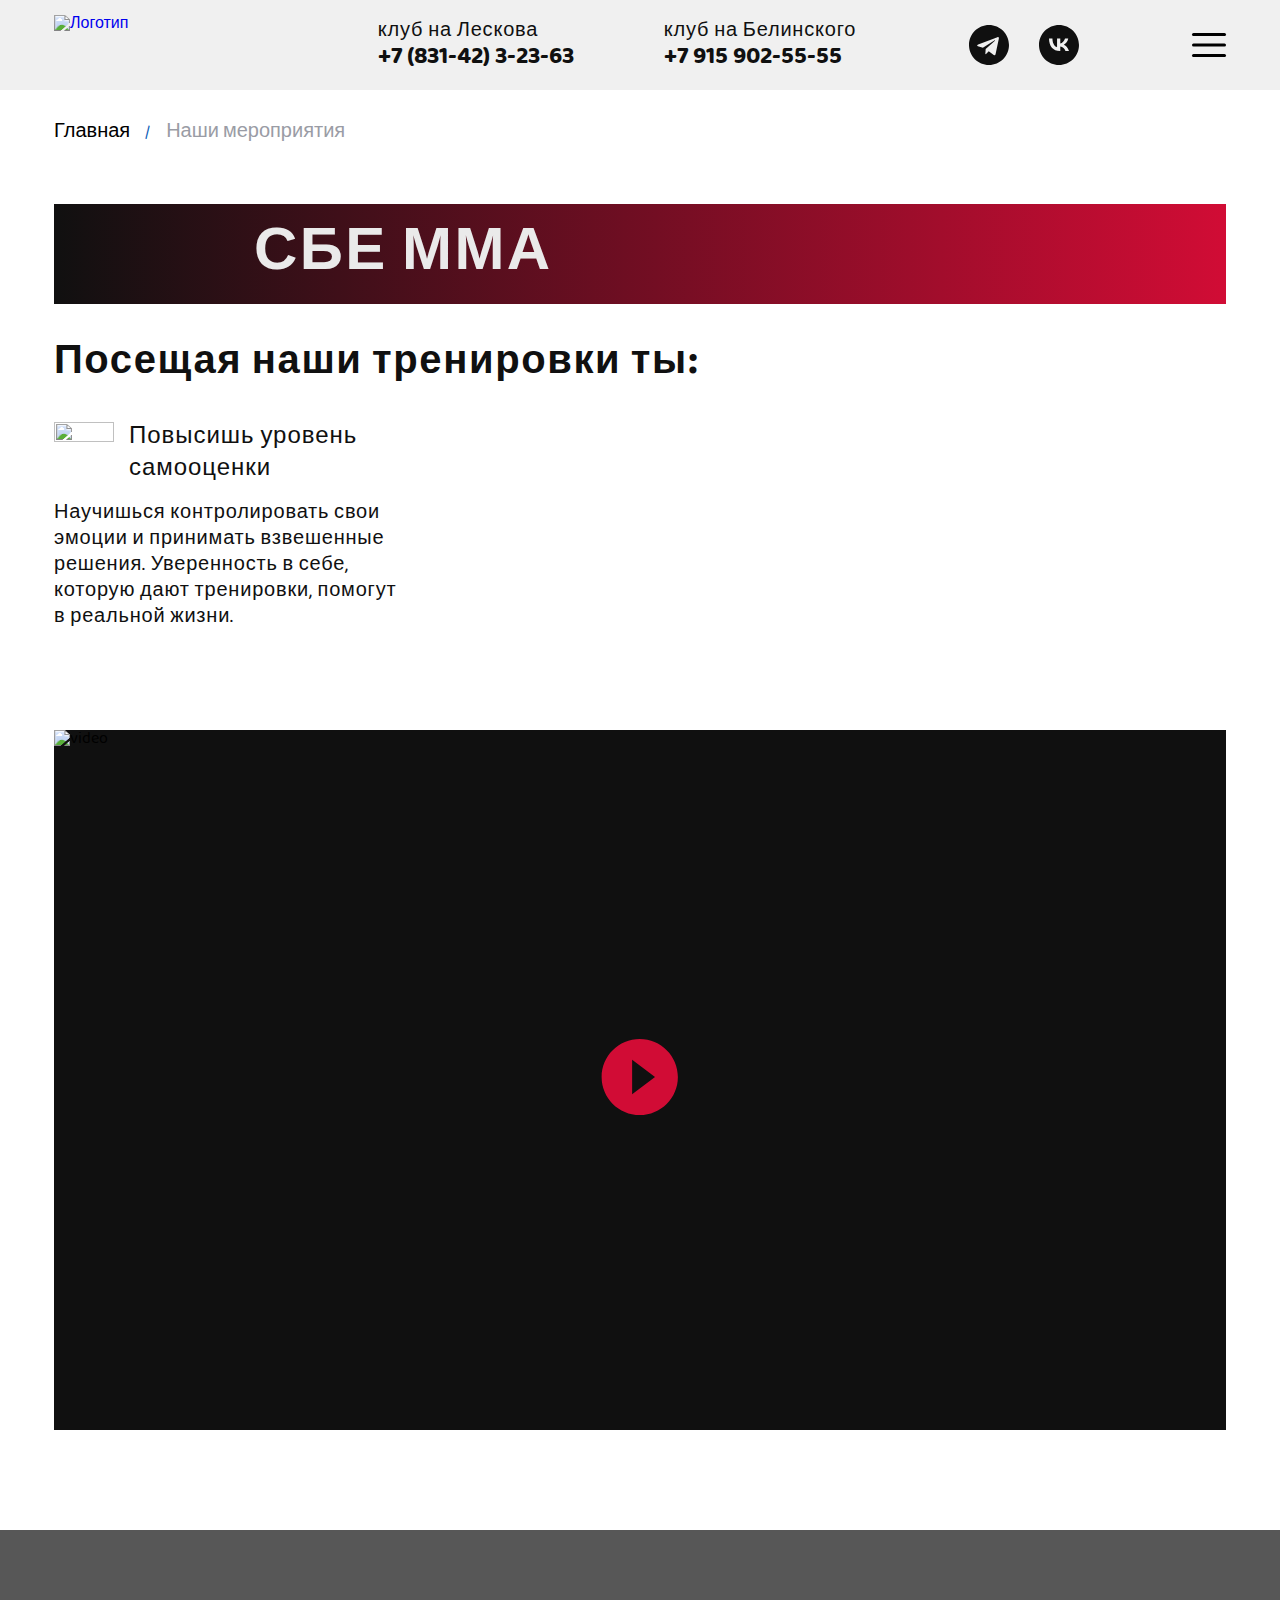
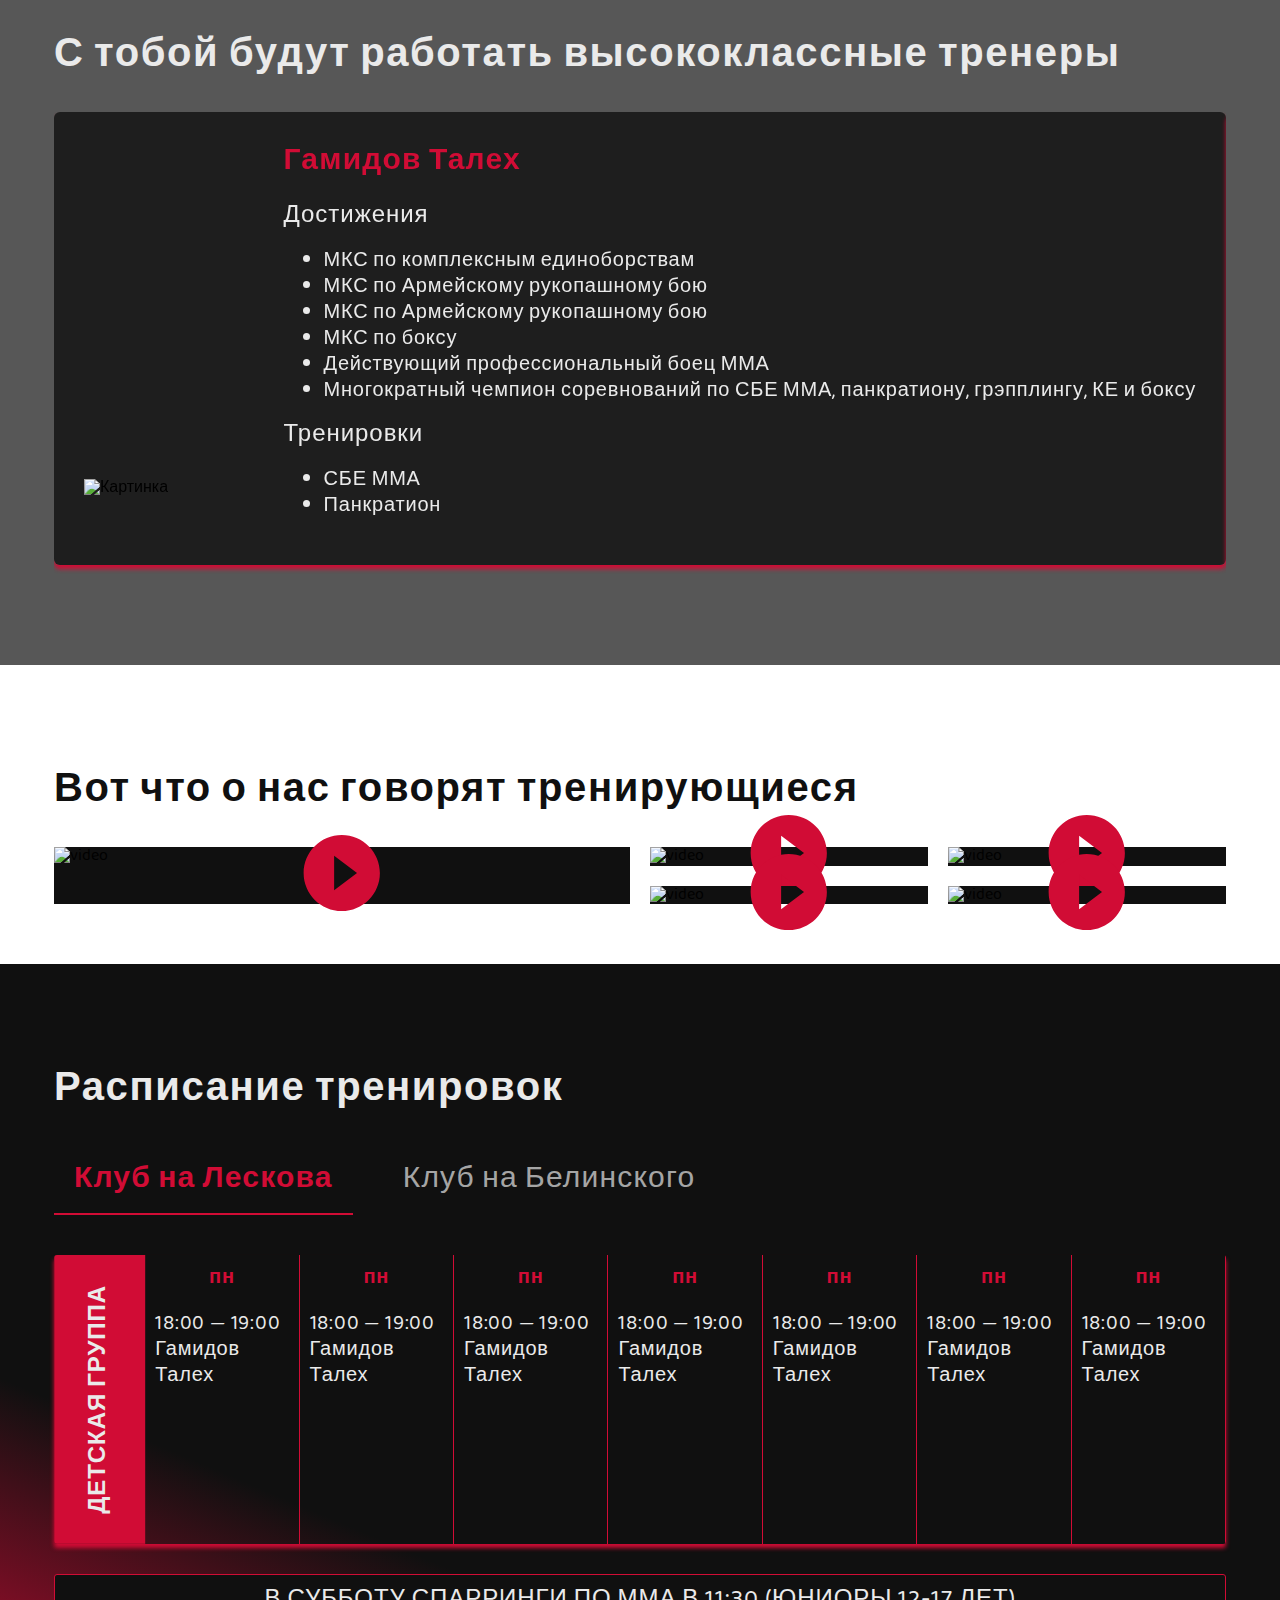
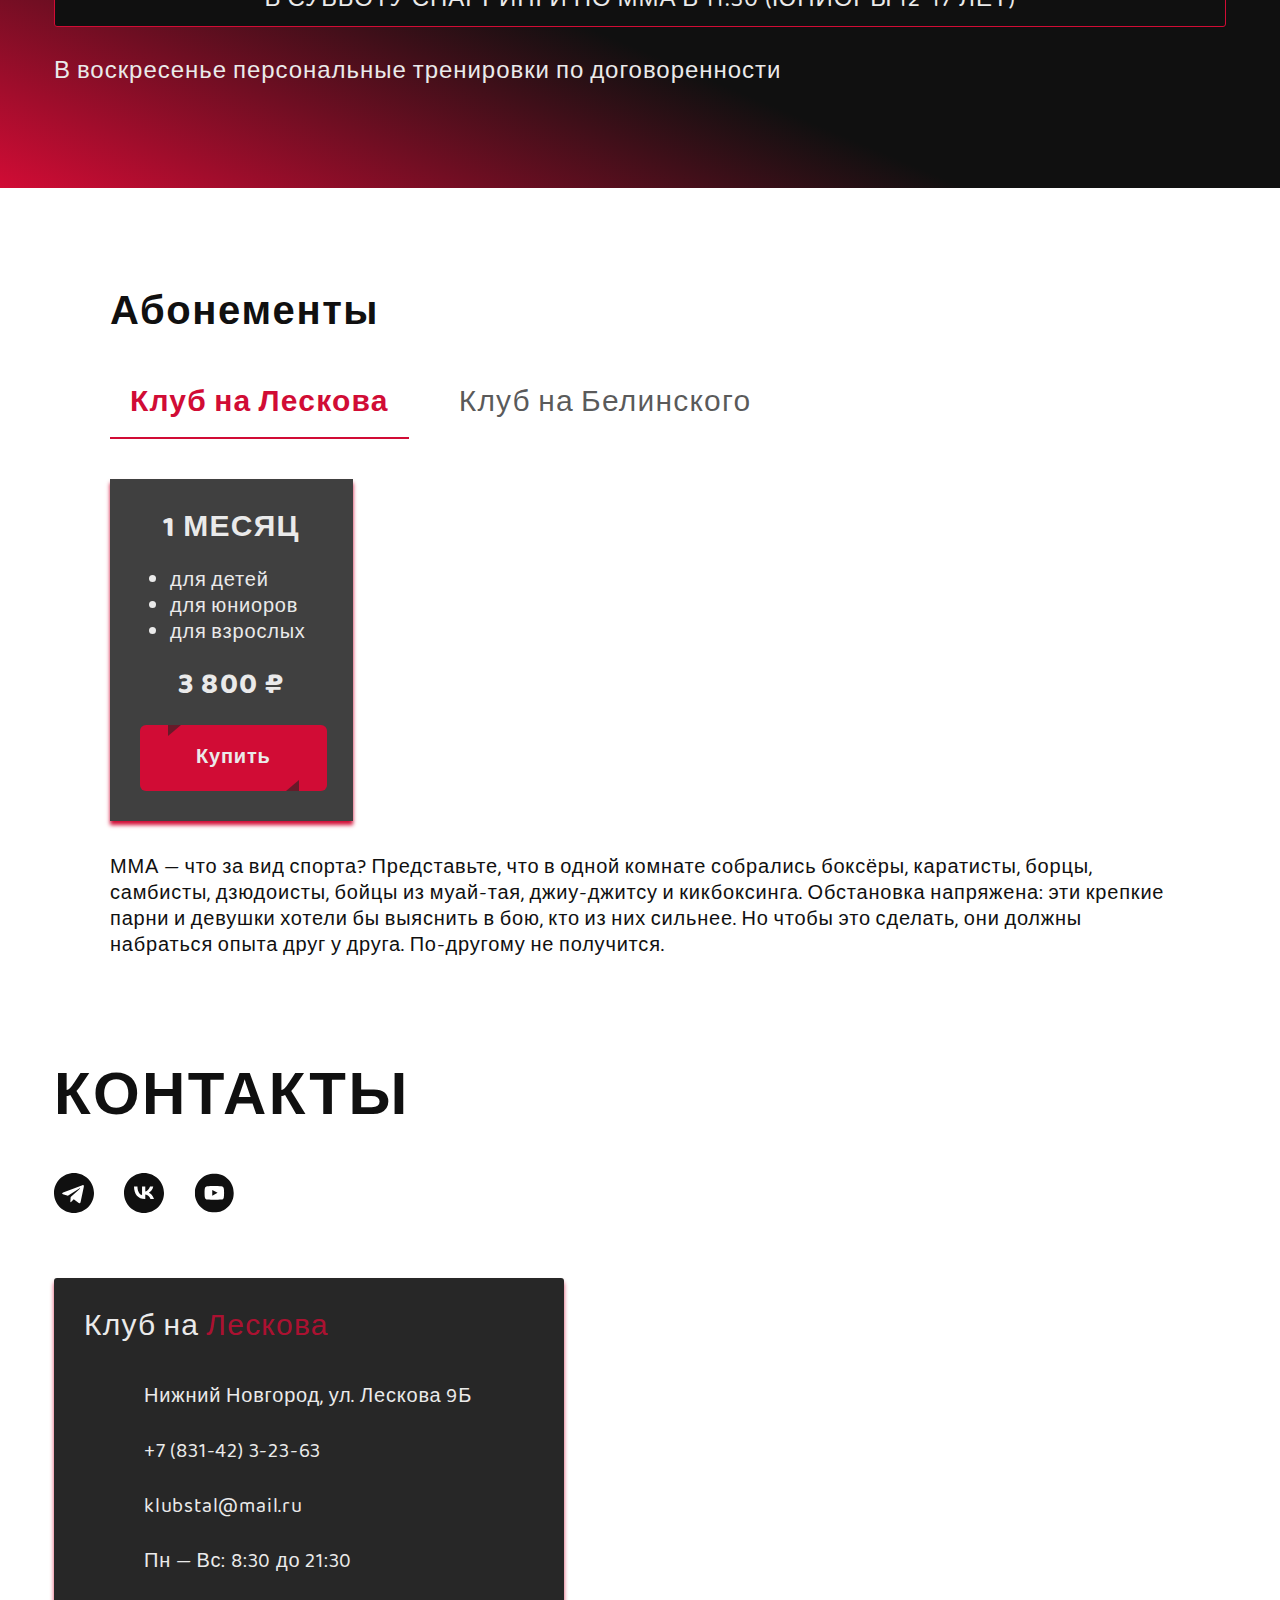
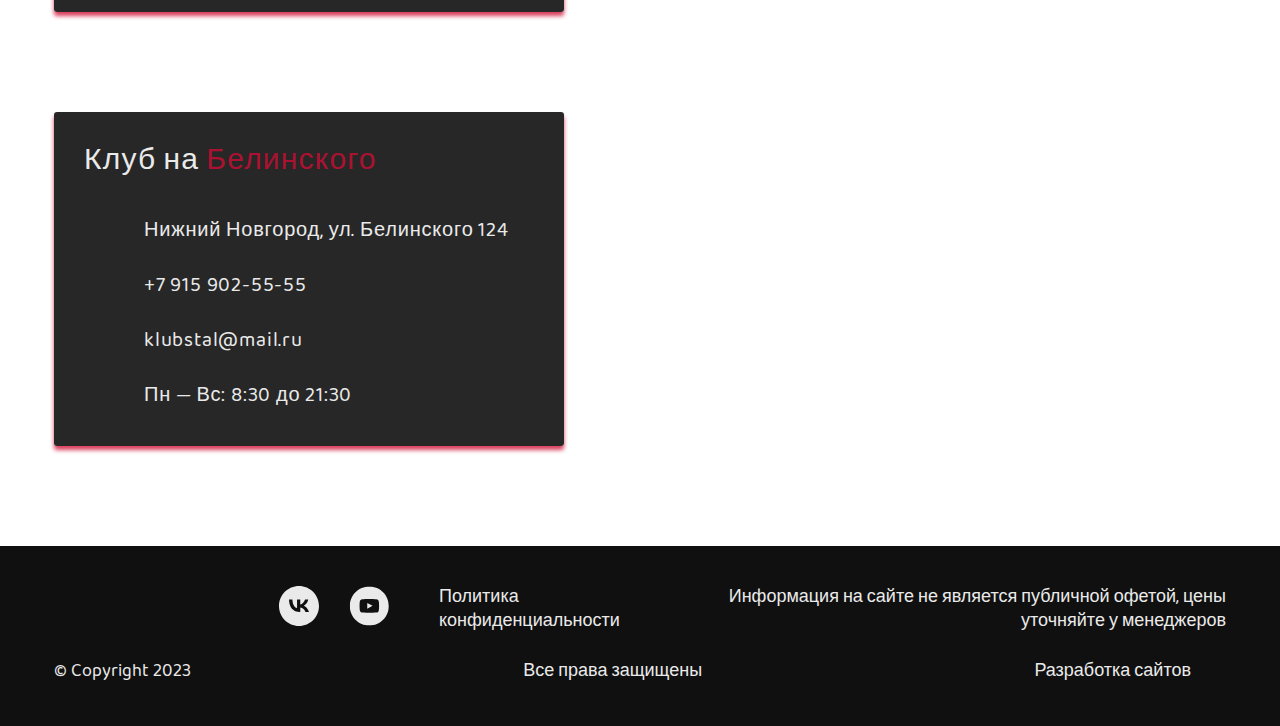
==== direction.html @ 6e71acf4 "Add files via upload" ====
<!DOCTYPE html>
<html lang="ru" class="page">

<head>
  <meta charset="UTF-8">
  <meta name="viewport" content="width=device-width, initial-scale=1.0">
  <link rel="shortcut icon" href="favicon.ico" type="image/x-icon">
  <meta http-equiv="X-UA-Compatible" content="ie=edge">
  <meta name="theme-color" content="#111111">
  <title>Бойцовский клуб «Сталь»</title>
  <link rel="preload" href="fonts/Baloo2Regular.woff2" as="font" type="font/woff2" crossorigin>
  <link rel="preload" href="fonts/Baloo2Bold.woff2" as="font" type="font/woff2" crossorigin>
  <link rel="preload" href="fonts/Baloo2ExtraBold.woff2" as="font" type="font/woff2" crossorigin>
  <link rel="preload" href="fonts/Baloo2Medium.woff2" as="font" type="font/woff2" crossorigin>
  <link rel="preload" href="fonts/Baloo2SemiBold.woff2" as="font" type="font/woff2" crossorigin>
  <link rel="preload" href="fonts/UbuntuBold.woff2" as="font" type="font/woff2" crossorigin>
  <link rel="preload" href="fonts/UbuntuMedium.woff2" as="font" type="font/woff2" crossorigin>
  <link rel="preload" href="fonts/UbuntuRegular.woff2" as="font" type="font/woff2" crossorigin>
  <link rel="stylesheet" href="css/vendor.css">
  <link rel="stylesheet" href="css/main.css">
  <script src="https://api-maps.yandex.ru/2.1/?apikey=YOUR_API_KEY&lang=ru_RU"></script>
  <script defer src="js/main.js"></script>
</head>

<body class="page__body">
  <div class="site-container">
    <header class="header">
  <div class="container">
    <div class="header__content">
      <a href="/" class="logo header__logo">
        <img src="../img/logo.svg" class="image" width="211" height="60" alt="Логотип " Сталь">
      </a>
      <div class="contacts header__contacts">
        <a href="tel:+78314232363" class="contacts__tel">
          <span class="contacts__text">клуб на Лескова</span>
          <span class="contacts__tel-text">+7 (831-42) 3-23-63</span>
        </a>
        <a href="tel:+79159025555" class="contacts__tel">
          <span class="contacts__text">клуб на Белинского</span>
          <span class="contacts__tel-text">+7 915 902-55-55</span>
        </a>
      </div>
      <ul class="list-reset social">
        <li class="social__item social__item--tel">
          <button class="btn-reset social__link" aria-label="Наши телефоны">
            <svg width="40" height="40" viewBox="0 0 26 25" fill="none" xmlns="http://www.w3.org/2000/svg">
              <path
                d="M21.7125 3.65983C16.8302 -1.22098 8.91563 -1.2198 4.03483 3.66251C-0.845976 8.54483 -0.844804 16.4594 4.03751 21.3402C8.91983 26.221 16.8344 26.2198 21.7152 21.3375C22.8757 20.1766 23.7963 18.7985 24.4242 17.2818C25.0522 15.7651 25.3752 14.1396 25.375 12.4981C25.3748 10.8566 25.0512 9.23118 24.4228 7.71471C23.7944 6.19823 22.8734 4.82038 21.7125 3.65983ZM19.3058 17.4123L19.3041 17.414V17.4099L18.6708 18.039C18.2681 18.4468 17.767 18.7439 17.2159 18.9016C16.6648 19.0592 16.0824 19.0721 15.5249 18.939C14.3827 18.6332 13.2967 18.1465 12.3083 17.4974C11.39 16.9105 10.5391 16.2244 9.77081 15.4515C9.06395 14.7498 8.42885 13.9793 7.87496 13.1515C7.26911 12.2608 6.78955 11.2905 6.44996 10.2682C6.25909 9.67933 6.23594 9.04898 6.38313 8.44773C6.53032 7.84649 6.84202 7.2981 7.28331 6.86402L8.02496 6.12237C8.23116 5.91524 8.56622 5.91451 8.7733 6.12071L8.77496 6.12237L11.1166 8.46402C11.3237 8.67022 11.3245 9.00528 11.1183 9.21236L11.1166 9.21402L9.74161 10.589C9.34708 10.9793 9.29747 11.5994 9.62496 12.0474C10.1223 12.7299 10.6726 13.3721 11.2708 13.9682C11.9378 14.638 12.6628 15.2474 13.4375 15.7891C13.8851 16.1013 14.4919 16.0486 14.8791 15.6641L16.2083 14.3141C16.4145 14.1069 16.7495 14.1062 16.9566 14.3124L16.9582 14.3141L19.3041 16.6641C19.5113 16.8702 19.512 17.2052 19.3058 17.4123Z" />
            </svg>
          </button>
        </li>
        <li class="social__item">
          <a href="#" target="_blank" class="social__link" aria-label="Наш телеграмм">
            <svg width="40" height="40" viewBox="0 0 40 40" fill="none" xmlns="http://www.w3.org/2000/svg">
              <path
                d="M20 40C31.0483 40 40 31.0483 40 20C40 8.95167 31.0483 0 20 0C8.95167 0 0 8.95167 0 20C0 31.0483 8.95167 40 20 40ZM9.15167 19.5667L28.435 12.1317C29.33 11.8083 30.1117 12.35 29.8217 13.7033L29.8233 13.7017L26.54 29.17C26.2967 30.2667 25.645 30.5333 24.7333 30.0167L19.7333 26.3317L17.3217 28.655C17.055 28.9217 16.83 29.1467 16.3133 29.1467L16.6683 24.0583L25.935 15.6867C26.3383 15.3317 25.845 15.1317 25.3133 15.485L13.8617 22.695L8.925 21.155C7.85333 20.815 7.83 20.0833 9.15167 19.5667Z" />
            </svg>
          </a>
        </li>
        <li class="social__item">
          <a href="#" target="_blank" class="social__link" aria-label="Наша страничка во Вконтакте">
            <svg width="40" height="40" viewBox="0 0 40 40" fill="none" xmlns="http://www.w3.org/2000/svg">
              <path fill-rule="evenodd" clip-rule="evenodd"
                d="M20 40C31.0456 40 40 31.0456 40 20C40 8.9544 31.0456 0 20 0C8.9544 0 0 8.9544 0 20C0 31.0456 8.9544 40 20 40ZM10 13.6C10.1624 21.3952 14.06 26.08 20.8932 26.08H21.2804V21.62C23.7916 21.87 25.69 23.7064 26.4524 26.08H30C29.0256 22.532 26.4648 20.5708 24.8656 19.8212C26.4648 18.8968 28.7132 16.648 29.2504 13.6H26.0272C25.3276 16.0736 23.2544 18.322 21.2804 18.5344V13.6H18.0576V22.2444C16.0588 21.7448 13.5352 19.3216 13.4224 13.6H10Z" />
            </svg>
          </a>
        </li>
      </ul>
      <button class="btn-reset burger" aria-label="Открыть меню" aria-expanded="false" data-burger>
        <span class="burger__line"></span>
      </button>
      <!-- <nav class="nav" title="Меню" data-menu>
        <ul class="list-reset nav__list">
          <li class="nav__item"><a href="#" class="nav__link">О клубе</a></li>
          <li class="nav__item"><a href="#" class="nav__link">Направления</a>
            <ul class="list-reset nav__sub">
              <li class="nav__item"><a href="#" class="nav__link">СБЕ ММА</a>
              <li class="nav__item"><a href="#" class="nav__link">Панкратион</a>
              <li class="nav__item"><a href="#" class="nav__link">Тайский бокс</a>
              <li class="nav__item"><a href="#" class="nav__link">Бокс</a>
            </ul>
          </li>
          <li class="nav__item"><a href="#" class="nav__link">Мероприятия</a></li>
          <li class="nav__item"><a href="#" class="nav__link">Полезное</a></li>
          <li class="nav__item"><a href="#" class="nav__link">Контакты</a></li>
          <li class="nav__item"><a href="#" class="nav__link">Магазин товаров</a></li>
        </ul>
      </nav> -->
      <div class="header__nav">
        <nav class="nav" aria-label="Сайт" data-menu>
          <ul class="list-reset menu nav__list">
            <li class="menu__item nav__item">
              <a href="#" class="menu__link nav__link">О клубе</a>
            </li>
            <li class="menu__item nav__item" data-has-children>
              <span data-controls="doka-submenu">Направления</span>

              <ul class="list-reset menu menu-submenu" id="doka-submenu">
                <li class="menu__item nav__item">
                  <a href="#" class="menu__link nav__link" aria-current="page">СБЕ ММА</a>
                </li>
                <li class="menu__item nav__item">
                  <a href="#" class="menu__link nav__link">Панкратион</a>
                </li>
                <li class="menu__item nav__item">
                  <a href="#" class="menu__link nav__link">Тайский бокс</a>
                </li>
              </ul>
            </li>

            <li class="menu__item nav__item">
              <a href="#" class="menu__link nav__link">Мероприятия</a>
            </li>
            <li class="menu__item nav__item">
              <a href="#" class="menu__link nav__link">Полезное</a>
            </li>
            <li class="menu__item nav__item">
              <a href="#" class="menu__link nav__link">Контакты</a>
            </li>
            <li class="menu__item nav__item">
              <a href="#" class="menu__link nav__link">Магазин товаров</a>
            </li>
          </ul>
        </nav>
      </div>
    </div>
  </div>
</header>

    <main class="main">
      <div class="breadcrumbs">
  <div class="container">
    <ul class="list-reset breadcrumbs__list">
      <li class="breadcrumbs__item">
        <a href="/" class="breadcrumbs__link">Главная</a>
      </li>
      <li class="breadcrumbs__item">
        <a class="breadcrumbs__link">Наши мероприятия</a>
      </li>
    </ul>
  </div>
</div>

      <section class="hero-direction">
  <div class="container">
    <div class="hero-direction__pic">
      <h1 class="hero-direction__pic-title">СБЕ ММА</h1>
      <img src="../img/hero-direction.png" class="hero-direction__pic-img" width="605" height="425">
    </div>
    <div class="hero-direction__content">
      <h2 class="hero-direction__title">Посещая наши тренировки ты:</h2>
      <ul class="list-reset grid hero-direction__list">
        <li class="hero-direction__item">
          <div class="hero-direction__descr">
            <img loading="lazy" src="../img/hero-direction-1.svg" class="image" width="60" height="60" alt="">
            <h3 class="hero-direction__subtitle">Повысишь уровень самооценки </h3>
          </div>
          <p>Научишься контролировать свои эмоции и принимать взвешенные решения. Уверенность в себе, которую дают
            тренировки, помогут в реальной жизни.</p>
        </li>
      </ul>
    </div>
  </div>
</section>

      <section class="section-video">
  <div class="container">
    <div class="video" data-video="https://youtu.be/SAvyuldB6ko">
      <img src="" alt="video" class="video__img">
      <button class="video-play btn-reset">
        <svg width="92" height="92" viewBox="0 0 92 92" fill="none" xmlns="http://www.w3.org/2000/svg">
          <path class="video-play-icon"
            d="M45.7566 7.61719C24.6895 7.61719 7.6261 24.6606 7.6261 45.7031C7.6261 66.7456 24.6895 83.7891 45.7566 83.7891C66.8237 83.7891 83.8871 66.7456 83.8871 45.7031C83.8871 24.6606 66.8237 7.61719 45.7566 7.61719ZM38.1305 62.8418V28.5645L61.0088 45.7031L38.1305 62.8418Z"
            fill="#D10C35" />
        </svg>
      </button>
    </div>
  </div>
</section>

      <section class="team-direction">
  <div class="container">
    <h2 class="team-direction__title">С тобой будут работать высококлассные тренеры</h2>
    <div class="swiper team-direction__slider">
      <div class="swiper-wrapper">
        <div class="swiper-slide">
          <div class="team-direction__slide">
            <div class="team-direction__img">
              <img loading="lazy" src="../img/team-1.png" class="image" width="440" height="450" alt="Картинка">
            </div>
            <div class="team-direction__content">
              <div class="team-direction__name">Гамидов Талех</div>
              <div class="team-direction__text">Достижения</div>
              <ul class="team-direction__list">
                <li class="team-direction__item">МКС по комплексным единоборствам</li>
                <li class="team-direction__item">МКС по Армейскому рукопашному бою</li>
                <li class="team-direction__item">МКС по Армейскому рукопашному бою</li>
                <li class="team-direction__item">МКС по боксу</li>
                <li class="team-direction__item">Действующий профессиональный боец ММА</li>
                <li class="team-direction__item">Многократный чемпион соревнований по СБЕ ММА, панкратиону, грэпплингу, КЕ и боксу</li>
              </ul>
              <div class="team-direction__text">Тренировки</div>
              <ul class="team-direction__list">
                <li class="team-direction__item">СБЕ ММА</li>
                  <li class="team-direction__item">Панкратион</li>
              </ul>
            </div>
          </div>
        </div>
        <div class="swiper-slide">
          <div class="team-direction__slide">
            <div class="team-direction__img">
              <img loading="lazy" src="../img/team-1.png" class="image" width="440" height="450" alt="Картинка">
            </div>
            <div class="team-direction__content">
              <div class="team-direction__name">Гамидов Талех</div>
              <div class="team-direction__text">Достижения</div>
              <ul class="team-direction__list">
                <li class="team-direction__item">МКС по комплексным единоборствам</li>
                <li class="team-direction__item">МКС по Армейскому рукопашному бою</li>
                <li class="team-direction__item">МКС по Армейскому рукопашному бою</li>
                <li class="team-direction__item">МКС по боксу</li>
                <li class="team-direction__item">Действующий профессиональный боец ММА</li>
                <li class="team-direction__item">Многократный чемпион соревнований по СБЕ ММА, панкратиону, грэпплингу, КЕ и боксу</li>
              </ul>
              <div class="team-direction__text">Тренировки</div>
              <ul class="team-direction__list">
                <li class="team-direction__item">СБЕ ММА</li>
                  <li class="team-direction__item">Панкратион</li>
              </ul>
            </div>
          </div>
        </div>
        <div class="swiper-slide">
          <div class="team-direction__slide">
            <div class="team-direction__img">
              <img loading="lazy" src="../img/team-1.png" class="image" width="440" height="450" alt="Картинка">
            </div>
            <div class="team-direction__content">
              <div class="team-direction__name">Гамидов Талех</div>
              <div class="team-direction__text">Достижения</div>
              <ul class="team-direction__list">
                <li class="team-direction__item">МКС по комплексным единоборствам</li>
                <li class="team-direction__item">МКС по Армейскому рукопашному бою</li>
                <li class="team-direction__item">МКС по Армейскому рукопашному бою</li>
                <li class="team-direction__item">МКС по боксу</li>
                <li class="team-direction__item">Действующий профессиональный боец ММА</li>
                <li class="team-direction__item">Многократный чемпион соревнований по СБЕ ММА, панкратиону, грэпплингу, КЕ и боксу</li>
              </ul>
              <div class="team-direction__text">Тренировки</div>
              <ul class="team-direction__list">
                <li class="team-direction__item">СБЕ ММА</li>
                  <li class="team-direction__item">Панкратион</li>
              </ul>
            </div>
          </div>
        </div>
        <div class="swiper-slide">
          <div class="team-direction__slide">
            <div class="team-direction__img">
              <img loading="lazy" src="../img/team-1.png" class="image" width="440" height="450" alt="Картинка">
            </div>
            <div class="team-direction__content">
              <div class="team-direction__name">Гамидов Талех</div>
              <div class="team-direction__text">Достижения</div>
              <ul class="team-direction__list">
                <li class="team-direction__item">МКС по комплексным единоборствам</li>
                <li class="team-direction__item">МКС по Армейскому рукопашному бою</li>
                <li class="team-direction__item">МКС по Армейскому рукопашному бою</li>
                <li class="team-direction__item">МКС по боксу</li>
                <li class="team-direction__item">Действующий профессиональный боец ММА</li>
                <li class="team-direction__item">Многократный чемпион соревнований по СБЕ ММА, панкратиону, грэпплингу, КЕ и боксу</li>
              </ul>
              <div class="team-direction__text">Тренировки</div>
              <ul class="team-direction__list">
                <li class="team-direction__item">СБЕ ММА</li>
                  <li class="team-direction__item">Панкратион</li>
              </ul>
            </div>
          </div>
        </div>
      </div>
      <div class="swiper-pagination team-direction__slider-pagination"></div>
    </div>
  </div>
</section>

      <section class="reviews">
  <div class="container">
    <h2 class="reviews__title">Вот что о нас говорят тренирующиеся</h2>
    <div class="grid reviews__content">
      <div class="video reviews__video" data-video="https://youtu.be/SAvyuldB6ko">
        <img src="" alt="video" class="video__img">
        <button class="video-play btn-reset">
          <svg width="92" height="92" viewBox="0 0 92 92" fill="none" xmlns="http://www.w3.org/2000/svg">
            <path class="video-play-icon"
              d="M45.7566 7.61719C24.6895 7.61719 7.6261 24.6606 7.6261 45.7031C7.6261 66.7456 24.6895 83.7891 45.7566 83.7891C66.8237 83.7891 83.8871 66.7456 83.8871 45.7031C83.8871 24.6606 66.8237 7.61719 45.7566 7.61719ZM38.1305 62.8418V28.5645L61.0088 45.7031L38.1305 62.8418Z"
              fill="#D10C35" />
          </svg>
        </button>
      </div>
      <div class="video reviews__video" data-video="https://youtu.be/SAvyuldB6ko">
        <img src="" alt="video" class="video__img">
        <button class="video-play btn-reset">
          <svg width="92" height="92" viewBox="0 0 92 92" fill="none" xmlns="http://www.w3.org/2000/svg">
            <path class="video-play-icon"
              d="M45.7566 7.61719C24.6895 7.61719 7.6261 24.6606 7.6261 45.7031C7.6261 66.7456 24.6895 83.7891 45.7566 83.7891C66.8237 83.7891 83.8871 66.7456 83.8871 45.7031C83.8871 24.6606 66.8237 7.61719 45.7566 7.61719ZM38.1305 62.8418V28.5645L61.0088 45.7031L38.1305 62.8418Z"
              fill="#D10C35" />
          </svg>
        </button>
      </div>
      <div class="video reviews__video" data-video="https://youtu.be/SAvyuldB6ko">
        <img src="" alt="video" class="video__img">
        <button class="video-play btn-reset">
          <svg width="92" height="92" viewBox="0 0 92 92" fill="none" xmlns="http://www.w3.org/2000/svg">
            <path class="video-play-icon"
              d="M45.7566 7.61719C24.6895 7.61719 7.6261 24.6606 7.6261 45.7031C7.6261 66.7456 24.6895 83.7891 45.7566 83.7891C66.8237 83.7891 83.8871 66.7456 83.8871 45.7031C83.8871 24.6606 66.8237 7.61719 45.7566 7.61719ZM38.1305 62.8418V28.5645L61.0088 45.7031L38.1305 62.8418Z"
              fill="#D10C35" />
          </svg>
        </button>
      </div>
      <div class="video reviews__video" data-video="https://youtu.be/SAvyuldB6ko">
        <img src="" alt="video" class="video__img">
        <button class="video-play btn-reset">
          <svg width="92" height="92" viewBox="0 0 92 92" fill="none" xmlns="http://www.w3.org/2000/svg">
            <path class="video-play-icon"
              d="M45.7566 7.61719C24.6895 7.61719 7.6261 24.6606 7.6261 45.7031C7.6261 66.7456 24.6895 83.7891 45.7566 83.7891C66.8237 83.7891 83.8871 66.7456 83.8871 45.7031C83.8871 24.6606 66.8237 7.61719 45.7566 7.61719ZM38.1305 62.8418V28.5645L61.0088 45.7031L38.1305 62.8418Z"
              fill="#D10C35" />
          </svg>
        </button>
      </div>
      <div class="video reviews__video" data-video="https://youtu.be/SAvyuldB6ko">
        <img src="" alt="video" class="video__img">
        <button class="video-play btn-reset">
          <svg width="92" height="92" viewBox="0 0 92 92" fill="none" xmlns="http://www.w3.org/2000/svg">
            <path class="video-play-icon"
              d="M45.7566 7.61719C24.6895 7.61719 7.6261 24.6606 7.6261 45.7031C7.6261 66.7456 24.6895 83.7891 45.7566 83.7891C66.8237 83.7891 83.8871 66.7456 83.8871 45.7031C83.8871 24.6606 66.8237 7.61719 45.7566 7.61719ZM38.1305 62.8418V28.5645L61.0088 45.7031L38.1305 62.8418Z"
              fill="#D10C35" />
          </svg>
        </button>
      </div>
    </div>
  </div>
</section>

      <section class="training">
  <div class="container">
    <h2 class="training__title">Расписание тренировок</h2>
    <div class="tabs" data-tabs="training">
      <ul class="list-reset tabs__nav">
        <li class="tabs__nav-item"><button class="btn-reset tabs__nav-btn" type="button">Клуб на
            Лескова</button></li>
        <li class="tabs__nav-item"><button class="btn-reset tabs__nav-btn" type="button">Клуб на
            Белинского</button>
        </li>
      </ul>
      <div class="tabs__content">
        <div class="tabs__panel">
          <div class="table">
            <div class="table__name">Детская группа</div>
            <div class="table__days">
              <div class="table__column">
                <div class="table__row">
                  <div class="table__header">
                    пн
                  </div>
                  <span class="table__text">18:00 — 19:00
                    Гамидов Талех</span>
                </div>
              </div>
              <div class="table__column">
                <div class="table__row">
                  <div class="table__header">
                    пн
                  </div>
                  <span class="table__text">18:00 — 19:00
                    Гамидов Талех</span>
                </div>
              </div>
              <div class="table__column">
                <div class="table__row">
                  <div class="table__header">
                    пн
                  </div>
                  <span class="table__text">18:00 — 19:00
                    Гамидов Талех</span>
                </div>
              </div>
              <div class="table__column">
                <div class="table__row">
                  <div class="table__header">
                    пн
                  </div>
                  <span class="table__text">18:00 — 19:00
                    Гамидов Талех</span>
                </div>
              </div>
              <div class="table__column">
                <div class="table__row">
                  <div class="table__header">
                    пн
                  </div>
                  <span class="table__text">18:00 — 19:00
                    Гамидов Талех</span>
                </div>
              </div>
              <div class="table__column">
                <div class="table__row">
                  <div class="table__header">
                    пн
                  </div>
                  <span class="table__text">18:00 — 19:00
                    Гамидов Талех</span>
                </div>
              </div>
              <div class="table__column">
                <div class="table__row">
                  <div class="table__header">
                    пн
                  </div>
                  <span class="table__text">18:00 — 19:00
                    Гамидов Талех</span>
                </div>
              </div>
            </div>
          </div>
          <div class="training__info">
            В СУББОТУ СПАРРИНГИ ПО ММА В 11:30 (ЮНИОРЫ 12-17 ЛЕТ)
          </div>
          <div class="training__dop-info">
            В воскресенье персональные тренировки по договоренности
          </div>
        </div>
        <div class="tabs__panel">
          <div class="table">
            <div class="table__name">Детская группа</div>
            <div class="table__days">
              <div class="table__column">
                <div class="table__row">
                  <div class="table__header">
                    пн
                  </div>
                  <span class="table__text">18:00 — 19:00
                    Гамидов Талех</span>
                </div>
              </div>
              <div class="table__column">
                <div class="table__row">
                  <div class="table__header">
                    пн
                  </div>
                  <span class="table__text">18:00 — 19:00
                    Гамидов Талех</span>
                </div>
              </div>
              <div class="table__column">
                <div class="table__row">
                  <div class="table__header">
                    пн
                  </div>
                  <span class="table__text">18:00 — 19:00
                    Гамидов Талех</span>
                </div>
              </div>
              <div class="table__column">
                <div class="table__row">
                  <div class="table__header">
                    пн
                  </div>
                  <span class="table__text">18:00 — 19:00
                    Гамидов Талех</span>
                </div>
              </div>
              <div class="table__column">
                <div class="table__row">
                  <div class="table__header">
                    пн
                  </div>
                  <span class="table__text">18:00 — 19:00
                    Гамидов Талех</span>
                </div>
              </div>
              <div class="table__column">
                <div class="table__row">
                  <div class="table__header">
                    пн
                  </div>
                  <span class="table__text">18:00 — 19:00
                    Гамидов Талех</span>
                </div>
              </div>
              <div class="table__column">
                <div class="table__row">
                  <div class="table__header">
                    пн
                  </div>
                  <span class="table__text">18:00 — 19:00
                    Гамидов Талех</span>
                </div>
              </div>
            </div>
          </div>
        </div>
      </div>
    </div>
  </div>
</section>

      <section class="membership">
  <div class="container">
    <h2 class="membership__title">Абонементы</h2>
    <div class="tabs membership__tabs" data-tabs="membership">
      <ul class="list-reset tabs__nav">
        <li class="tabs__nav-item"><button class="btn-reset tabs__nav-btn tabs__nav-btn--dark" type="button">Клуб на
            Лескова</button></li>
        <li class="tabs__nav-item"><button class="btn-reset tabs__nav-btn tabs__nav-btn--dark" type="button">Клуб на
            Белинского</button>
        </li>
      </ul>
      <div class="tabs__content">
        <div class="tabs__panel">
          <div class="grid membership__content">
            <div class="membership__card">
              <div class="membership__card-content">
                <div class="membership__date">1 месяц</div>
                <ul class="list-reset membership__list">
                  <li class="membership__item">для детей</li>
                  <li class="membership__item">для юниоров</li>
                  <li class="membership__item">для взрослых</li>
                </ul>
                <span class="membership__price">3 800 ₽</span>
                <button class="btn-reset btn">Купить</button>
              </div>
            </div>
          </div>
        </div>
        <div class="tabs__panel">
          2
        </div>
      </div>
    </div>
    <div class="membership__text">
      <p>ММА — что за вид спорта? Представьте, что в одной комнате собрались боксёры, каратисты, борцы, самбисты, дзюдоисты, бойцы из муай-тая, джиу-джитсу и кикбоксинга. Обстановка напряжена: эти крепкие парни и девушки хотели бы выяснить в бою, кто из них сильнее. Но чтобы это сделать, они должны набраться опыта друг у друга. По-другому не получится.
      </p>
    </div>
  </div>
</section>

      <section class="contact-section">
  <div class="container">
    <h2 class="title">Контакты</h2>
    <ul class="list-reset social contact-section__list">
      <li class="social__item">
        <a href="#" target="_blank" class="social__link" aria-label="Наш телеграмм">
          <svg width="60" height="60" viewBox="0 0 40 40" fill="none" xmlns="http://www.w3.org/2000/svg">
            <path
              d="M20 40C31.0483 40 40 31.0483 40 20C40 8.95167 31.0483 0 20 0C8.95167 0 0 8.95167 0 20C0 31.0483 8.95167 40 20 40ZM9.15167 19.5667L28.435 12.1317C29.33 11.8083 30.1117 12.35 29.8217 13.7033L29.8233 13.7017L26.54 29.17C26.2967 30.2667 25.645 30.5333 24.7333 30.0167L19.7333 26.3317L17.3217 28.655C17.055 28.9217 16.83 29.1467 16.3133 29.1467L16.6683 24.0583L25.935 15.6867C26.3383 15.3317 25.845 15.1317 25.3133 15.485L13.8617 22.695L8.925 21.155C7.85333 20.815 7.83 20.0833 9.15167 19.5667Z"
               />
          </svg>
        </a>
      </li>
      <li class="social__item">
        <a href="#" target="_blank" class="social__link" aria-label="Наша страничка во Вконтакте">
          <svg width="60" height="60" viewBox="0 0 40 40" fill="none" xmlns="http://www.w3.org/2000/svg">
            <path fill-rule="evenodd" clip-rule="evenodd"
              d="M20 40C31.0456 40 40 31.0456 40 20C40 8.9544 31.0456 0 20 0C8.9544 0 0 8.9544 0 20C0 31.0456 8.9544 40 20 40ZM10 13.6C10.1624 21.3952 14.06 26.08 20.8932 26.08H21.2804V21.62C23.7916 21.87 25.69 23.7064 26.4524 26.08H30C29.0256 22.532 26.4648 20.5708 24.8656 19.8212C26.4648 18.8968 28.7132 16.648 29.2504 13.6H26.0272C25.3276 16.0736 23.2544 18.322 21.2804 18.5344V13.6H18.0576V22.2444C16.0588 21.7448 13.5352 19.3216 13.4224 13.6H10Z"
              " />
          </svg>
        </a>
      </li>
      <li class="social__item">
        <a href="#" target="_blank" class="social__link" aria-label="Наша страничка в Ютубе">
          <svg width="60" height="60" viewBox="0 0 41 40" fill="none" xmlns="http://www.w3.org/2000/svg">
            <g clip-path="url(#clip0_51_931)">
              <path fill-rule="evenodd" clip-rule="evenodd" d="M20.8333 40C31.8789 40 40.8333 31.0456 40.8333 20C40.8333 8.9544 31.8789 0 20.8333 0C9.78773 0 0.833328 8.9544 0.833328 20C0.833328 31.0456 9.78773 40 20.8333 40ZM27.9933 13.0504C29.5285 13.1888 30.3933 14.1284 30.5829 15.6256C30.7157 16.6704 30.8333 18.1664 30.8333 19.7756C30.8333 22.6012 30.5829 24.2348 30.5829 24.2348C30.3477 25.726 29.6269 26.5356 28.1109 26.7068C26.4169 26.8988 22.6069 26.9868 20.9141 26.9868C19.1621 26.9868 15.6193 26.9132 13.8501 26.766C12.3301 26.6392 11.2925 25.79 11.0837 24.2788C10.9317 23.178 10.8333 21.87 10.8333 19.79C10.8333 17.4748 10.9169 16.4948 11.1133 15.4488C11.3929 13.956 12.1053 13.2328 13.7325 13.0648C15.4397 12.8884 17.0533 12.8 20.6641 12.8C22.4293 12.8 26.2353 12.8912 27.9933 13.0504ZM18.7069 16.9548V22.7044L24.1813 19.8L18.7069 16.9548Z" />
            </g>
            <defs>
              <clipPath id="clip0_51_931">
                <rect width="40" height="40" fill="white" transform="translate(0.833328)" />
              </clipPath>
            </defs>
          </svg>
        </a>
      </li>
    </ul>
    <div class="maps">
      <div class="maps__content">
        <h3 class="maps__title">Клуб на <span class="maps__title-color">Лескова</span></h3>
         <ul class="list-reset maps__list">
          <li class="maps__item">
            <svg class="maps__svg">
              <use xlink:href="img/sprite.svg#component-1"></use>
            </svg>
            <span class="maps__text">Нижний Новгород, ул. Лескова 9Б</span>
          </li>
          <li class="maps__item">
            <svg class="maps__svg">
              <use xlink:href="img/sprite.svg#component-2"></use>
            </svg>
            <a href="tel:+78314232363" class="maps__text">+7 (831-42) 3-23-63</a>
          </li>
          <li class="maps__item">
            <svg class="maps__svg">
              <use xlink:href="img/sprite.svg#component-3"></use>
            </svg>
            <a href="mailto:klubstal@mail.ru" class="maps__text">klubstal@mail.ru</a>
          </li>
          <li class="maps__item">
            <svg class="maps__svg">
              <use xlink:href="img/sprite.svg#component-4"></use>
            </svg>
            <span class="maps__text">Пн — Вс: 8:30 до 21:30</span>
          </li>
         </ul>
      </div>
      <div id="map" class="map"></div>
    </div>
    <div class="maps">
      <div class="maps__content">
        <h3 class="maps__title">Клуб на <span class="maps__title-color">Белинского</span></h3>
         <ul class="list-reset maps__list">
          <li class="maps__item">
            <svg class="maps__svg">
              <use xlink:href="img/sprite.svg#component-1"></use>
            </svg>
            <span class="maps__text">Нижний Новгород, ул. Белинского 124</span>
          </li>
          <li class="maps__item">
            <svg class="maps__svg">
              <use xlink:href="img/sprite.svg#component-2"></use>
            </svg>
            <a href="tel:+79159025555" class="maps__text">+7 915 902-55-55</a>
          </li>
          <li class="maps__item">
            <svg class="maps__svg">
              <use xlink:href="img/sprite.svg#component-3"></use>
            </svg>
            <a href="mailto:klubstal@mail.ru" class="maps__text">klubstal@mail.ru</a>
          </li>
          <li class="maps__item">
            <svg class="maps__svg">
              <use xlink:href="img/sprite.svg#component-4"></use>
            </svg>
            <span class="maps__text">Пн — Вс: 8:30 до 21:30</span>
          </li>
         </ul>
      </div>
      <div id="map1" class="map"></div>
    </div>
  </div>
</section>

    </main>
    <footer class="footer">
  <div class="container">
    <div class="footer__top">
      <a href="/" class="footer__logo">
        <img loading="lazy" src="../img/logo-footer.svg" class="image" width="175" height="50" alt="Логотип">
      </a>
      <ul class="list-reset social">
        <li class="social__item">
          <a href="#" target="_blank" class="social__link social__link--color" aria-label="Наша страничка во Вконтакте">
            <svg width="60" height="60" viewBox="0 0 40 40" fill="none" xmlns="http://www.w3.org/2000/svg">
              <path fill-rule="evenodd" clip-rule="evenodd"
                d="M20 40C31.0456 40 40 31.0456 40 20C40 8.9544 31.0456 0 20 0C8.9544 0 0 8.9544 0 20C0 31.0456 8.9544 40 20 40ZM10 13.6C10.1624 21.3952 14.06 26.08 20.8932 26.08H21.2804V21.62C23.7916 21.87 25.69 23.7064 26.4524 26.08H30C29.0256 22.532 26.4648 20.5708 24.8656 19.8212C26.4648 18.8968 28.7132 16.648 29.2504 13.6H26.0272C25.3276 16.0736 23.2544 18.322 21.2804 18.5344V13.6H18.0576V22.2444C16.0588 21.7448 13.5352 19.3216 13.4224 13.6H10Z"
                 />
            </svg>
          </a>
        </li>
        <li class="social__item">
          <a href="#" target="_blank" class="social__link social__link--color" aria-label="Наша страничка в Ютубе">
            <svg width="60" height="60" viewBox="0 0 41 40" fill="none" xmlns="http://www.w3.org/2000/svg">
              <g clip-path="url(#clip0_51_931)">
                <path fill-rule="evenodd" clip-rule="evenodd" d="M20.8333 40C31.8789 40 40.8333 31.0456 40.8333 20C40.8333 8.9544 31.8789 0 20.8333 0C9.78773 0 0.833328 8.9544 0.833328 20C0.833328 31.0456 9.78773 40 20.8333 40ZM27.9933 13.0504C29.5285 13.1888 30.3933 14.1284 30.5829 15.6256C30.7157 16.6704 30.8333 18.1664 30.8333 19.7756C30.8333 22.6012 30.5829 24.2348 30.5829 24.2348C30.3477 25.726 29.6269 26.5356 28.1109 26.7068C26.4169 26.8988 22.6069 26.9868 20.9141 26.9868C19.1621 26.9868 15.6193 26.9132 13.8501 26.766C12.3301 26.6392 11.2925 25.79 11.0837 24.2788C10.9317 23.178 10.8333 21.87 10.8333 19.79C10.8333 17.4748 10.9169 16.4948 11.1133 15.4488C11.3929 13.956 12.1053 13.2328 13.7325 13.0648C15.4397 12.8884 17.0533 12.8 20.6641 12.8C22.4293 12.8 26.2353 12.8912 27.9933 13.0504ZM18.7069 16.9548V22.7044L24.1813 19.8L18.7069 16.9548Z"  />
              </g>
              <defs>
                <clipPath id="clip0_51_931">
                  <rect width="40" height="40" fill="white" transform="translate(0.833328)" />
                </clipPath>
              </defs>
            </svg>
          </a>
        </li>
      </ul>
      <a href="/" class="footer__link">Политика конфиденциальности</a>
      <a href="/" class="footer__link footer__link--tr">Информация на сайте не является публичной офетой, цены уточняйте у менеджеров</a>
    </div>
    <div class="footer__bottom">
      <span class="footer__text">© Copyright 2023</span>
      <span class="footer__text">Все права защищены</span>
      <a href="/" class="footer__link footer__link--flex footer__text">
        Разработка сайтов
        <img loading="lazy" src="../img/logo-artix.svg" class="image" width="41" height="41" alt="Логотип artix">
      </a>
    </div>
  </div>
</footer>

  </div>
</body>

</html>
---- css/main.css ----
@charset "UTF-8";
:root {
  --font-family: "Baloo2", sans-serif;
  --second-family: "Ubuntu", sans-serif;
  --third-family: "Inter", sans-serif;
  --content-width: 1172px;
  --container-offset: 10px;
  --container-width: calc(var(--content-width) + (var(--container-offset) * 2));
  --light-color: #fff;
  --chernyy: #101010;
  --ui-color-primary: #6750a3;
  --krasnyy: #d10c35;
  --seryy-: #eaeaea;
}

/* stylelint-disable */
/* stylelint-disable */
/* stylelint-disable */
.custom-checkbox__field:checked + .custom-checkbox__content::after {
  opacity: 1;
}

.custom-checkbox__field:focus + .custom-checkbox__content::before {
  outline: 2px solid #f00;
  outline-offset: 2px;
}

.custom-checkbox__field:disabled + .custom-checkbox__content {
  opacity: 0.4;
  pointer-events: none;
}

/* stylelint-disable */
/* stylelint-disable */
/* stylelint-disable value-keyword-case */
@font-face {
  font-family: "Baloo2";
  src: url("../fonts/../fonts/Baloo2Regular.woff2") format("woff2");
  font-weight: 400;
  font-display: swap;
  font-style: normal;
}
@font-face {
  font-family: "Baloo2";
  src: url("../fonts/../fonts/Baloo2Bold.woff2") format("woff2");
  font-weight: 700;
  font-display: swap;
  font-style: normal;
}
@font-face {
  font-family: "Baloo2";
  src: url("../fonts/../fonts/Baloo2ExtraBold.woff2") format("woff2");
  font-weight: 800;
  font-display: swap;
  font-style: normal;
}
@font-face {
  font-family: "Baloo2";
  src: url("../fonts/../fonts/Baloo2Medium.woff2") format("woff2");
  font-weight: 500;
  font-display: swap;
  font-style: normal;
}
@font-face {
  font-family: "Baloo2";
  src: url("../fonts/../fonts/Baloo2SemiBold.woff2") format("woff2");
  font-weight: 600;
  font-display: swap;
  font-style: normal;
}
@font-face {
  font-family: "Ubuntu";
  src: url("../fonts/../fonts/UbuntuBold.woff2") format("woff2");
  font-weight: 700;
  font-display: swap;
  font-style: normal;
}
@font-face {
  font-family: "Ubuntu";
  src: url("../fonts/../fonts/UbuntuMedium.woff2") format("woff2");
  font-weight: 500;
  font-display: swap;
  font-style: normal;
}
@font-face {
  font-family: "Ubuntu";
  src: url("../fonts/../fonts/UbuntuRegular.woff2") format("woff2");
  font-weight: 400;
  font-display: swap;
  font-style: normal;
}
*,
*::before,
*::after {
  -webkit-box-sizing: border-box;
  box-sizing: border-box;
}

.page {
  height: 100%;
  font-family: var(--font-family, sans-serif);
  -webkit-text-size-adjust: 100%;
  scroll-behavior: inherit !important;
}

.page__body {
  margin: 0;
  min-width: 360px;
  min-height: 100%;
  font-size: 16px;
}

img {
  display: block;
  height: auto;
  max-width: 100%;
  -o-object-fit: cover;
  object-fit: cover;
}

a {
  text-decoration: none;
}

.site-container {
  overflow: hidden;
}

.is-hidden {
  display: none !important; /* stylelint-disable-line declaration-no-important */
}

.btn-reset {
  border: none;
  padding: 0;
  background-color: transparent;
  cursor: pointer;
}

.list-reset {
  list-style: none;
  margin: 0;
  padding: 0;
}

.input-reset {
  -webkit-appearance: none;
  -moz-appearance: none;
  appearance: none;
  border: none;
  border-radius: 0;
  background-color: #fff;
}
.input-reset::-webkit-search-decoration, .input-reset::-webkit-search-cancel-button, .input-reset::-webkit-search-results-button, .input-reset::-webkit-search-results-decoration {
  display: none;
}

.visually-hidden {
  position: absolute;
  overflow: hidden;
  margin: -1px;
  border: 0;
  padding: 0;
  width: 1px;
  height: 1px;
  clip: rect(0 0 0 0);
}

.container {
  margin: 0 auto;
  padding: 0 var(--container-offset);
  max-width: var(--container-width);
}

.centered {
  text-align: center;
}

.dis-scroll {
  position: fixed;
  left: 0;
  top: 0;
  overflow: hidden;
  width: 100%;
  height: 100vh;
  -ms-scroll-chaining: none;
  overscroll-behavior: none;
}

.page--ios .dis-scroll {
  position: relative;
}

.contacts {
  display: -webkit-box;
  display: -ms-flexbox;
  display: flex;
  gap: 90px;
}
@media (max-width: 1024.98px) {
  .contacts {
    display: none;
  }
}
.contacts__tel {
  display: -webkit-box;
  display: -ms-flexbox;
  display: flex;
  -webkit-box-orient: vertical;
  -webkit-box-direction: normal;
  -ms-flex-direction: column;
  flex-direction: column;
}
.contacts__text {
  font-weight: 500;
  font-size: 20px;
  line-height: 130%;
  letter-spacing: 0.04em;
  color: var(--chernyy);
}
.contacts__tel-text {
  font-weight: 700;
  font-size: 24px;
  color: var(--chernyy);
}
.contacts--active {
  position: absolute;
  left: 50%;
  top: 125%;
  display: -webkit-box;
  display: -ms-flexbox;
  display: flex;
  padding: 10px;
  width: calc(100% + 20px);
  background-color: rgba(234, 234, 234, 0.7);
  -webkit-transform: translateX(-50%);
  -ms-transform: translateX(-50%);
  transform: translateX(-50%);
}

.social {
  display: -webkit-box;
  display: -ms-flexbox;
  display: flex;
  -webkit-box-align: center;
  -ms-flex-align: center;
  align-items: center;
  -webkit-box-pack: justify;
  -ms-flex-pack: justify;
  justify-content: space-between;
  gap: 30px;
}
@media (max-width: 767.98px) {
  .social {
    gap: 20px;
  }
}
.social__link {
  display: block;
  width: 40px;
  height: 40px;
}
@media (max-width: 767.98px) {
  .social__link {
    width: 25px;
    height: 25px;
  }
}
.social__link svg {
  width: 100%;
  height: 100%;
  fill: var(--chernyy);
  -webkit-transition: fill 0.3s ease;
  transition: fill 0.3s ease;
}
@media (any-hover: hover) {
  .social__link svg:hover {
    fill: var(--krasnyy);
  }
}
.social__link--color svg {
  fill: var(--seryy-);
}
.social__item--tel {
  display: none;
}
@media (max-width: 1024.98px) {
  .social__item--tel {
    display: block;
  }
}

.burger {
  --burger-width: 34px;
  --burger-height: 24px;
  --burger-line-height: 3px;
  position: relative;
  border: none;
  padding: 0;
  width: var(--burger-width);
  height: var(--burger-height);
  color: #000;
  background-color: transparent;
  cursor: pointer;
}
.burger::before, .burger::after {
  content: "";
  position: absolute;
  left: 0;
  width: 100%;
  height: var(--burger-line-height);
  background-color: currentColor;
  -webkit-transition: top 0.3s ease-in-out, -webkit-transform 0.3s ease-in-out;
  transition: top 0.3s ease-in-out, -webkit-transform 0.3s ease-in-out;
  transition: transform 0.3s ease-in-out, top 0.3s ease-in-out;
  transition: transform 0.3s ease-in-out, top 0.3s ease-in-out, -webkit-transform 0.3s ease-in-out;
}
.burger::before {
  top: 0;
  border-radius: 10px;
}
.burger::after {
  top: calc(100% - var(--burger-line-height));
  border-radius: 10px;
}
.burger__line {
  position: absolute;
  border-radius: 10px;
  left: 0;
  top: 50%;
  width: 100%;
  height: var(--burger-line-height);
  background-color: currentColor;
  -webkit-transform: translateY(-50%);
  -ms-transform: translateY(-50%);
  transform: translateY(-50%);
  -webkit-transition: -webkit-transform 0.3s ease-in-out;
  transition: -webkit-transform 0.3s ease-in-out;
  transition: transform 0.3s ease-in-out;
  transition: transform 0.3s ease-in-out, -webkit-transform 0.3s ease-in-out;
}
.burger--active::before {
  top: 50%;
  -webkit-transform: rotate(45deg);
  -ms-transform: rotate(45deg);
  transform: rotate(45deg);
  -webkit-transition: top 0.3s ease-in-out, -webkit-transform 0.3s ease-in-out;
  transition: top 0.3s ease-in-out, -webkit-transform 0.3s ease-in-out;
  transition: transform 0.3s ease-in-out, top 0.3s ease-in-out;
  transition: transform 0.3s ease-in-out, top 0.3s ease-in-out, -webkit-transform 0.3s ease-in-out;
}
.burger--active::after {
  top: 50%;
  -webkit-transform: rotate(-45deg);
  -ms-transform: rotate(-45deg);
  transform: rotate(-45deg);
  -webkit-transition: top 0.3s ease-in-out, -webkit-transform 0.3s ease-in-out;
  transition: top 0.3s ease-in-out, -webkit-transform 0.3s ease-in-out;
  transition: transform 0.3s ease-in-out, top 0.3s ease-in-out;
  transition: transform 0.3s ease-in-out, top 0.3s ease-in-out, -webkit-transform 0.3s ease-in-out;
}
.burger--active .burger__line {
  -webkit-transform: scale(0);
  -ms-transform: scale(0);
  transform: scale(0);
  -webkit-transition: -webkit-transform 0.3s ease-in-out;
  transition: -webkit-transform 0.3s ease-in-out;
  transition: transform 0.3s ease-in-out;
  transition: transform 0.3s ease-in-out, -webkit-transform 0.3s ease-in-out;
}
@media (max-width: 1024.98px) {
  .burger {
    --burger-width: 24px;
    --burger-height: 18px;
  }
}

.logo {
  display: block;
  -ms-flex-negative: 0;
  flex-shrink: 0;
}

.nav {
  position: absolute;
  right: 0;
  top: 0;
  z-index: 100;
  display: none;
  margin-top: 0;
  height: 100vh;
}
.nav__list {
  border-radius: 0 0 3px 3px;
  width: 473px;
  background: rgba(234, 234, 234, 0.9);
}
.nav__item {
  position: relative;
}
.nav__item:hover > .nav__sub {
  display: block;
}
.nav__link {
  display: block;
  padding: 18px 23px;
  font-weight: 400;
  font-size: 20px;
  line-height: 130%;
  letter-spacing: 0.04em;
  color: var(--chernyy);
}
.nav__link:hover {
  color: var(--seryy-);
  background: rgba(209, 12, 53, 0.9);
}
.nav.menu--active {
  display: block;
}
.nav__sub {
  z-index: 1;
  display: none;
}
.nav__sub .nav__item {
  margin-bottom: 5px;
}
.nav__sub .nav__link {
  display: block;
  color: #333;
}
.nav__sub .nav__link:hover {
  color: var(--seryy-);
  background: rgba(209, 12, 53, 0.9);
}

.menu {
  min-width: -webkit-max-content;
  min-width: -moz-max-content;
  min-width: max-content;
  background: rgba(234, 234, 234, 0.9);
}

.menu__btn,
.menu__link {
  display: -webkit-box;
  display: -ms-flexbox;
  display: flex;
  -webkit-box-align: center;
  -ms-flex-align: center;
  align-items: center;
  border: none;
  padding: 18px 23px;
  width: 100%;
  font-weight: 400;
  font-size: 20px;
  line-height: 130%;
  letter-spacing: 0.04em;
  color: var(--chernyy);
  -webkit-transition: background-color 0.2s linear;
  transition: background-color 0.2s linear;
  cursor: pointer;
}
@media (max-width: 767.98px) {
  .menu__btn,
  .menu__link {
    padding: 10px 20px;
  }
}

.menu__link:hover,
.menu__btn:hover,
.menu__btn[aria-expanded=true] {
  color: var(--seryy-);
  background: rgba(209, 12, 53, 0.9);
}

.menu-submenu .menu__link:hover,
.menu-submenu .menu__btn:hover,
.menu-submenu .menu__btn[aria-expanded=true] {
  color: var(--seryy-);
  background: rgba(209, 12, 53, 0.9);
}

.menu-submenu .menu__link:focus-visible,
.menu-submenu .menu__btn:focus-visible {
  outline: #000 solid 2px;
  outline-offset: -3px;
}

.menu__btn-icon {
  color: inherit;
  -webkit-transition: -webkit-transform 0.1s linear;
  transition: -webkit-transform 0.1s linear;
  transition: transform 0.1s linear;
  transition: transform 0.1s linear, -webkit-transform 0.1s linear;
}

.menu-submenu .menu__btn-icon {
  -webkit-transform: rotate(-90deg);
  -ms-transform: rotate(-90deg);
  transform: rotate(-90deg);
}

.menu__btn[aria-expanded=true] .menu__btn-icon {
  -webkit-transform: rotate(180deg);
  -ms-transform: rotate(180deg);
  transform: rotate(180deg);
}

.menu-submenu .menu__btn[aria-expanded=true] .menu__btn-icon {
  -webkit-transform: rotate(90deg);
  -ms-transform: rotate(90deg);
  transform: rotate(90deg);
}

/* Вложенное меню */
.menu .menu {
  display: -webkit-box;
  display: -ms-flexbox;
  display: flex;
  -webkit-box-orient: vertical;
  -webkit-box-direction: normal;
  -ms-flex-direction: column;
  flex-direction: column;
  gap: 8px;
  -webkit-padding-start: 3rem;
  padding-inline-start: 3rem;
}

/* Первый уровень вложенности */
.enhanced .menu .menu {
  position: absolute;
  left: 0;
  top: 10%;
  -webkit-padding-start: 0;
  padding-inline-start: 0;
}

.menu[hidden] {
  display: none;
}

@media all and (width <= 768px) {
  .nav {
    width: 100%;
  }
  .menu {
    display: -webkit-box;
    display: -ms-flexbox;
    display: flex;
    -webkit-box-orient: vertical;
    -webkit-box-direction: normal;
    -ms-flex-direction: column;
    flex-direction: column;
    width: 100%;
    gap: 6px;
  }
  .menu__btn {
    -webkit-box-pack: justify;
    -ms-flex-pack: justify;
    justify-content: space-between;
    width: 100%;
    background-color: transparent;
  }
  .menu-submenu .menu__btn-icon {
    -webkit-transform: initial;
    -ms-transform: initial;
    transform: initial;
  }
  .menu-submenu .menu__btn[aria-expanded=true] .menu__btn-icon {
    -webkit-transform: rotate(180deg);
    -ms-transform: rotate(180deg);
    transform: rotate(180deg);
  }
  /* Первый уровень вложенности */
  .enhanced .menu .menu,
  .enhanced .menu .menu .menu {
    position: relative;
    left: 0;
    top: 0;
    padding-inline: 1em 1em;
  }
}
.btn {
  position: relative;
  border-radius: 6px;
  padding: 20px 56px;
  font-weight: 600;
  font-size: 20px;
  line-height: 130%;
  letter-spacing: 0.04em;
  text-align: center;
  color: var(--seryy-);
  background-color: var(--krasnyy);
  -webkit-transition: -webkit-box-shadow 0.3s ease;
  transition: -webkit-box-shadow 0.3s ease;
  transition: box-shadow 0.3s ease;
  transition: box-shadow 0.3s ease, -webkit-box-shadow 0.3s ease;
}
@media (any-hover: hover) {
  .btn:hover {
    -webkit-box-shadow: 0 4px 20px 10px var(--krasnyy);
    box-shadow: 0 4px 20px 10px var(--krasnyy);
  }
}
.btn::before {
  content: "";
  position: absolute;
  left: 28px;
  top: 0;
  border-top: 0 solid transparent;
  border-bottom: 11px solid transparent;
  border-left: 13px solid rgba(76, 30, 39, 0.8);
  width: 0;
  height: 0;
}
.btn::after {
  content: "";
  position: absolute;
  right: 28px;
  bottom: 0;
  border-top: 11px solid transparent;
  border-right: 13px solid rgba(76, 30, 39, 0.8);
  border-bottom: 0 solid transparent;
  width: 0;
  height: 0;
}

.title {
  margin: 0;
  margin-bottom: 36px;
  font-weight: 700;
  font-size: 60px;
  line-height: 130%;
  letter-spacing: 0.04em;
  text-transform: uppercase;
  color: var(--chernyy);
}
@media (max-width: 1024.98px) {
  .title {
    font-size: 40px;
  }
}
@media (max-width: 767.98px) {
  .title {
    margin-bottom: 16px;
    font-size: 24px;
  }
}

.title--color-light {
  color: var(--seryy-);
}

.page-title {
  margin: 0;
  margin-top: 20px;
  margin-bottom: 30px;
  font-weight: 700;
  font-size: 60px;
  line-height: 130%;
  letter-spacing: 0.04em;
  color: var(--chernyy);
}
@media (max-width: 1024.98px) {
  .page-title {
    font-size: 40px;
  }
}
@media (max-width: 767.98px) {
  .page-title {
    font-size: 24px;
  }
}

.grid {
  display: -ms-grid;
  display: grid;
  -ms-grid-columns: (1fr)[12];
  grid-template-columns: repeat(12, 1fr);
  gap: 30px;
}
@media (max-width: 767.98px) {
  .grid {
    -ms-grid-columns: (1fr)[2];
    grid-template-columns: repeat(2, 1fr);
    gap: 10px;
  }
}

.grid-small {
  display: -ms-grid;
  display: grid;
  -ms-grid-columns: (1fr)[4];
  grid-template-columns: repeat(4, 1fr);
  gap: 16px;
}

.grid-gallery {
  gap: 30px;
}

.video {
  position: relative;
  display: inline-block;
  width: 100%;
  height: 700px;
  background-color: var(--chernyy);
}
@media (max-width: 1024.98px) {
  .video {
    height: 450px;
  }
}
@media (max-width: 1024.98px) {
  .video svg {
    width: 42px;
    height: 42px;
  }
}

.video__img, iframe {
  display: block;
  border: none;
  width: 100%;
  height: 100%;
  -o-object-fit: cover;
  object-fit: cover;
}

.video-play {
  position: absolute;
  left: 50%;
  top: 50%;
  -webkit-transform: translate(-50%, -50%);
  -ms-transform: translate(-50%, -50%);
  transform: translate(-50%, -50%);
}

.video-play-icon {
  fill: #D10C35;
}

.video-play:focus {
  outline: none;
}

.tabs .tabs__nav-btn--active {
  background-color: #ff0001;
}
.tabs .tabs__panel {
  display: none;
}
.tabs .tabs__panel--active {
  display: block;
}
.tabs__nav {
  display: -webkit-box;
  display: -ms-flexbox;
  display: flex;
  -webkit-box-align: center;
  -ms-flex-align: center;
  align-items: center;
  -webkit-box-pack: start;
  -ms-flex-pack: start;
  justify-content: flex-start;
  margin-bottom: 40px;
}
@media (max-width: 767.98px) {
  .tabs__nav {
    margin-bottom: 15px;
  }
}
.tabs__nav-btn {
  margin-right: 30px;
  border-bottom: 2px solid transparent;
  padding: 14px 20px;
  font-weight: 400;
  font-size: 30px;
  line-height: 130%;
  letter-spacing: 0.04em;
  text-align: center;
  color: rgba(234, 234, 234, 0.7);
  -webkit-transition: color 0.3s ease, border-bottom 0.3s ease;
  transition: color 0.3s ease, border-bottom 0.3s ease;
}
@media (any-hover: hover) {
  .tabs__nav-btn:hover {
    border-bottom: 2px solid var(--krasnyy);
    color: var(--krasnyy);
  }
}
@media (max-width: 767.98px) {
  .tabs__nav-btn {
    padding: 0;
    font-size: 15px;
  }
}
.tabs__nav-btn--dark {
  color: rgba(16, 16, 16, 0.7);
}
.tabs__text {
  margin-bottom: 30px;
  font-weight: 400;
  font-size: 30px;
  line-height: 130%;
  letter-spacing: 0.04em;
  color: var(--chernyy);
}
@media (max-width: 1024.98px) {
  .tabs__text {
    font-size: 20px;
  }
}
@media (max-width: 767.98px) {
  .tabs__text {
    font-size: 15px;
  }
}

.tabs .tabs__nav-btn--active {
  border-bottom: 2px solid var(--krasnyy);
  font-weight: 700;
  font-size: 30px;
  line-height: 130%;
  letter-spacing: 0.04em;
  text-align: center;
  color: var(--krasnyy);
  background-color: transparent;
}
@media (max-width: 767.98px) {
  .tabs .tabs__nav-btn--active {
    font-size: 15px;
  }
}

.header {
  left: 0;
  top: 0;
  z-index: 100;
  padding: 15px 0;
  width: 100%;
  background-color: rgba(234, 234, 234, 0.7);
}
.header__content {
  position: relative;
  display: -webkit-box;
  display: -ms-flexbox;
  display: flex;
  -webkit-box-align: center;
  -ms-flex-align: center;
  align-items: center;
  -webkit-box-pack: justify;
  -ms-flex-pack: justify;
  justify-content: space-between;
  gap: 20px;
}
@media (max-width: 767.98px) {
  .header__content {
    gap: 14px;
  }
}
@media (max-width: 767.98px) {
  .header__logo {
    width: 106px;
    height: 30px;
  }
}
.header__nav {
  position: absolute;
  left: 0;
  top: 75px;
  overflow-y: auto;
  width: 100%;
  height: calc(100vh - 85px);
}
@media (max-width: 767.98px) {
  .header__nav {
    top: 45px;
    height: calc(100vh - 45px);
  }
}

.hero {
  --container-width: 1920px;
  position: relative;
  height: 844px;
  background: linear-gradient(178deg, #101010 70%, #d10c35 100%);
}
@media (max-width: 1024.98px) {
  .hero {
    height: 650px;
  }
}
@media (max-width: 767.98px) {
  .hero {
    padding-top: 70px;
    height: auto;
  }
}
.hero::before {
  content: "";
  position: absolute;
  left: 50%;
  top: 10%;
  display: block;
  width: 100%;
  height: 100%;
  max-width: 1915px;
  max-height: 665px;
  background-image: url("../img/hero-bg-logo.svg");
  background-position: top center;
  background-size: contain;
  background-repeat: no-repeat;
  -webkit-transform: translateX(-50%);
  -ms-transform: translateX(-50%);
  transform: translateX(-50%);
}
@media (max-width: 767.98px) {
  .hero::before {
    top: 20%;
  }
}
.hero__slider {
  position: relative;
  height: 844px;
}
@media (max-width: 1024.98px) {
  .hero__slider {
    height: 650px;
  }
}
@media (max-width: 767.98px) {
  .hero__slider {
    height: auto;
  }
}
.hero__slide {
  position: relative;
  display: -webkit-box;
  display: -ms-flexbox;
  display: flex;
  -webkit-box-pack: justify;
  -ms-flex-pack: justify;
  justify-content: space-between;
}
.hero__slider-btns {
  position: absolute;
  right: 0;
  bottom: 80px;
  width: 170px;
  height: 50px;
}
@media (max-width: 767.98px) {
  .hero__slider-btns {
    display: none;
  }
}
.hero__slider-prev {
  padding: 5px;
  color: var(--chernyy);
  -webkit-transition: background-color 0.3s ease;
  transition: background-color 0.3s ease;
}
@media (any-hover: hover) {
  .hero__slider-prev:hover {
    background-color: var(--krasnyy);
  }
}
.hero__slider-next {
  padding: 5px;
  color: var(--chernyy);
  -webkit-transition: background-color 0.3s ease;
  transition: background-color 0.3s ease;
}
@media (any-hover: hover) {
  .hero__slider-next:hover {
    background-color: var(--krasnyy);
  }
}
.hero__content {
  z-index: 1;
  display: -webkit-box;
  display: -ms-flexbox;
  display: flex;
  -webkit-box-orient: vertical;
  -webkit-box-direction: normal;
  -ms-flex-direction: column;
  flex-direction: column;
  -webkit-box-align: center;
  -ms-flex-align: center;
  align-items: center;
  -webkit-box-pack: center;
  -ms-flex-pack: center;
  justify-content: center;
  padding: 270px 100px;
  max-width: 630px;
}
@media (max-width: 767.98px) {
  .hero__content {
    padding: 0;
    padding-top: 200px;
  }
}
.hero__title {
  margin: 0;
  margin-bottom: 30px;
  font-weight: 800;
  font-size: 60px;
  line-height: 120%;
  letter-spacing: 0.04em;
  text-align: center;
  text-transform: uppercase;
  color: #fff;
}
@media (max-width: 767.98px) {
  .hero__title {
    font-size: 24px;
  }
}
.hero__title-color {
  color: var(--krasnyy);
}
.hero__title-fs {
  font-size: 70px;
}
@media (max-width: 767.98px) {
  .hero__title-fs {
    font-size: 30px;
  }
}
.hero__text {
  margin-bottom: 60px;
  font-weight: 500;
  font-size: 30px;
  line-height: 130%;
  letter-spacing: 0.04em;
  text-align: center;
  color: #fff;
}
@media (max-width: 767.98px) {
  .hero__text {
    margin-bottom: 15px;
    font-size: 15px;
  }
}
.hero__img {
  position: absolute;
  right: 0;
  top: 0;
  -ms-flex-negative: 0;
  flex-shrink: 0;
  overflow: hidden;
}
.hero__img img {
  height: 844px;
}
@media (max-width: 1024.98px) {
  .hero__img img {
    height: 650px;
  }
}
@media (max-width: 767.98px) {
  .hero__img img {
    height: 230px;
  }
}

.container-btns {
  position: relative;
  margin: 0 auto;
  height: 50px;
  max-width: 1170px;
}

.directions {
  padding: 73px 0 100px;
}
@media (max-width: 767.98px) {
  .directions {
    padding: 40px 0;
  }
}
.directions__item {
  -ms-grid-column-span: 6;
  grid-column: 6 span;
}
@media (max-width: 767.98px) {
  .directions__item {
    -ms-grid-column-span: 2;
    grid-column: 2 span;
  }
}
.directions__item:nth-of-type(5n) {
  -ms-grid-column-span: 12;
  grid-column: 12 span;
}
@media (max-width: 767.98px) {
  .directions__item:nth-of-type(5n) {
    -ms-grid-column-span: 2;
    grid-column: 2 span;
  }
}

.direction {
  position: relative;
  border-radius: 3px;
  -webkit-box-shadow: 0 4px 4px 0 var(--krasnyy);
  box-shadow: 0 4px 4px 0 var(--krasnyy);
  background: var(--chernyy);
}
.direction__img {
  position: relative;
}
.direction__img::before {
  content: "";
  position: absolute;
  inset: 0;
  background-color: rgba(16, 16, 16, 0.4);
}
.direction__img img {
  margin: 0 auto;
  height: 100%;
}
.direction__content {
  position: absolute;
  left: 0;
  bottom: 0;
  padding: 16px 30px;
  width: 100%;
  background-image: none;
  background-color: rgba(16, 16, 16, 0.5);
  -webkit-transition: background-image 0.3s ease, color 0.3s ease;
  transition: background-image 0.3s ease, color 0.3s ease;
}
@media (any-hover: hover) {
  .direction__content:hover {
    background-image: -webkit-gradient(linear, left top, left bottom, color-stop(45%, #101010), to(#d10c35));
    background-image: linear-gradient(180deg, #101010 45%, #d10c35 100%);
  }
}
@media (any-hover: hover) {
  .direction__content:hover .direction__title {
    color: var(--krasnyy);
  }
}
.direction__title {
  margin: 0;
  margin-bottom: 10px;
  font-weight: 700;
  font-size: 40px;
  line-height: 130%;
  letter-spacing: 0.04em;
  color: var(--seryy-);
}
@media (max-width: 1024.98px) {
  .direction__title {
    font-size: 30px;
  }
}
@media (max-width: 767.98px) {
  .direction__title {
    font-size: 20px;
  }
}
.direction__list {
  display: -webkit-box;
  display: -ms-flexbox;
  display: flex;
  -ms-flex-wrap: wrap;
  flex-wrap: wrap;
  -webkit-box-align: center;
  -ms-flex-align: center;
  align-items: center;
  -webkit-box-pack: start;
  -ms-flex-pack: start;
  justify-content: flex-start;
  gap: 10px 47px;
}
.direction__link {
  display: -webkit-box;
  display: -ms-flexbox;
  display: flex;
  -webkit-box-align: center;
  -ms-flex-align: center;
  align-items: center;
  font-weight: 400;
  font-size: 20px;
  line-height: 130%;
  letter-spacing: 0.04em;
  text-align: center;
  color: var(--seryy-);
}
@media (max-width: 1024.98px) {
  .direction__link {
    font-size: 15px;
  }
}

.about {
  position: relative;
  padding: 100px 0;
  background-image: url("../img/about-bg.jpg");
  background-position: center;
  background-size: cover;
  background-repeat: no-repeat;
}
@media (max-width: 767.98px) {
  .about {
    padding: 40px 0;
  }
}
.about::before {
  content: "";
  position: absolute;
  inset: 0;
  background: rgba(0, 0, 0, 0.8);
}
.about__container {
  position: relative;
  z-index: 1;
}
.about__content {
  position: relative;
  z-index: 1;
  margin-bottom: 45px;
}
.about__text {
  -ms-grid-column-span: 6;
  grid-column: 6 span;
  font-weight: 400;
  font-size: 20px;
  line-height: 130%;
  letter-spacing: 0.04em;
  color: var(--seryy-);
}
@media (max-width: 1024.98px) {
  .about__text {
    font-size: 18px;
  }
}
@media (max-width: 767.98px) {
  .about__text {
    margin-bottom: 14px;
    font-size: 15px;
  }
}
.about__text p {
  margin: 0;
}
.about__text p:not(:last-of-type) {
  margin-bottom: 16px;
}
.about__result {
  -ms-grid-column-span: 6;
  grid-column: 6 span;
}
.about__item {
  display: -webkit-box;
  display: -ms-flexbox;
  display: flex;
  -webkit-box-orient: vertical;
  -webkit-box-direction: normal;
  -ms-flex-direction: column;
  flex-direction: column;
  -webkit-box-align: center;
  -ms-flex-align: center;
  align-items: center;
  -ms-grid-column-span: 2;
  grid-column: 2 span;
}
.about__num {
  font-weight: 400;
  font-size: 160px;
  line-height: 0.7;
  letter-spacing: 0.04em;
  text-align: center;
  -webkit-text-stroke: 2px var(--krasnyy);
  color: transparent;
}
@media (max-width: 1024.98px) {
  .about__num {
    font-size: 80px;
  }
}
.about__descr {
  font-weight: 400;
  font-size: 20px;
  line-height: 160%;
  letter-spacing: 0.04em;
  text-align: center;
  color: var(--seryy-);
}
@media (max-width: 1024.98px) {
  .about__descr {
    font-size: 18px;
  }
}
@media (max-width: 767.98px) {
  .about__descr {
    font-size: 15px;
  }
}
.about__tabs {
  margin-bottom: 40px;
}
@media (max-width: 767.98px) {
  .about__tabs {
    margin-bottom: 10px;
  }
}
@media (max-width: 767.98px) {
  .about__slider {
    padding: 0 10px;
  }
}
@media (max-width: 767.98px) {
  .about__slide img {
    width: 100%;
    height: 400px;
  }
}

.teams {
  padding: 100px 0;
  padding-left: calc((100% - 1170px) / 2);
}
@media (max-width: 1280px) {
  .teams {
    padding-right: var(--container-offset);
    padding-left: var(--container-offset);
  }
}
@media (max-width: 767.98px) {
  .teams {
    padding-top: 40px;
    padding-bottom: 40px;
  }
}
.teams__slide {
  background-color: var(--seryy-);
}

.team {
  position: relative;
}
.team__content {
  position: absolute;
  left: 0;
  bottom: 0;
  border-radius: 3px;
  padding: 14px 30px 19px;
  width: 100%;
  -webkit-box-shadow: 0 4px 4px 0 rgba(209, 12, 53, 0.8);
  box-shadow: 0 4px 4px 0 rgba(209, 12, 53, 0.8);
  background: -webkit-gradient(linear, left top, left bottom, from(rgba(16, 16, 16, 0.9)), to(rgba(209, 12, 53, 0.9)));
  background: linear-gradient(180deg, rgba(16, 16, 16, 0.9) 0%, rgba(209, 12, 53, 0.9) 100%);
}
.team__title {
  margin: 0;
  font-weight: 500;
  font-size: 30px;
  line-height: 130%;
  letter-spacing: 0.04em;
  color: var(--seryy-);
}
@media (max-width: 1024.98px) {
  .team__title {
    font-size: 20px;
  }
}
.team__descr {
  font-weight: 400;
  font-size: 20px;
  line-height: 130%;
  letter-spacing: 0.04em;
  color: var(--seryy-);
}
@media (max-width: 1024.98px) {
  .team__descr {
    font-size: 15px;
  }
}

.blockquote {
  margin: 0;
  background-image: url("../img/blockquote-bg.jpg");
  background-position: center;
  background-size: cover;
  background-repeat: no-repeat;
}
@media (max-width: 767.98px) {
  .blockquote blockquote {
    margin: 0;
    margin-bottom: 15px;
  }
}
.blockquote__quote {
  margin: 0;
  margin: 0 auto;
  padding: 37px 10px;
  width: 100%;
  max-width: 1166px;
  font-weight: 700;
  font-size: 50px;
  line-height: 130%;
  letter-spacing: 0.04em;
  text-align: center;
  text-transform: uppercase;
  color: var(--seryy-);
}
@media (max-width: 1024.98px) {
  .blockquote__quote {
    font-size: 30px;
  }
}
@media (max-width: 767.98px) {
  .blockquote__quote {
    font-size: 24px;
  }
}
.blockquote__fig {
  margin: 0;
  font-weight: 600;
  font-size: 40px;
}
@media (max-width: 1024.98px) {
  .blockquote__fig {
    font-size: 26px;
  }
}
@media (max-width: 767.98px) {
  .blockquote__fig {
    font-size: 18px;
  }
}

.events {
  padding: 100px 0;
  padding-left: calc((100% - 1170px) / 2);
}
@media (max-width: 1280px) {
  .events {
    padding-right: var(--container-offset);
    padding-left: var(--container-offset);
  }
}
@media (max-width: 767.98px) {
  .events {
    padding-top: 40px;
    padding-bottom: 40px;
  }
}
.events p {
  margin: 0;
  margin-bottom: 40px;
  font-weight: 400;
  font-size: 30px;
  line-height: 130%;
  letter-spacing: 0.04em;
  color: var(--chernyy);
}
@media (max-width: 767.98px) {
  .events p {
    margin-bottom: 15px;
    font-size: 15px;
  }
}
.events__list {
  margin-bottom: 40px;
}
@media (max-width: 767.98px) {
  .events__list {
    margin-bottom: 15px;
  }
}
.events__item {
  border-radius: 0 0 3px 3px;
  -webkit-box-shadow: 0 4px 4px 0 var(--krasnyy);
  box-shadow: 0 4px 4px 0 var(--krasnyy);
  background: var(--chernyy);
}
.events__img {
  max-height: 400px;
}
@media (max-width: 767.98px) {
  .events__img {
    max-height: inherit;
  }
}
.events__img img {
  width: 100%;
}
.events__content {
  overflow-wrap: break-word;
  padding: 20px;
  -webkit-transition: background-image 0.3s ease, color 0.3s ease;
  transition: background-image 0.3s ease, color 0.3s ease;
}
@media (any-hover: hover) {
  .events__content:hover {
    background-image: -webkit-gradient(linear, left top, left bottom, color-stop(84%, #101010), to(#d10c35));
    background-image: linear-gradient(180deg, #101010 84%, #d10c35 100%);
  }
}
@media (any-hover: hover) {
  .events__content:hover .events__title {
    color: var(--krasnyy);
  }
}
@media (any-hover: hover) {
  .events__content:hover .events__link-card {
    color: var(--krasnyy);
  }
}
@media (any-hover: hover) {
  .events__content:hover .events__link-card svg {
    stroke: var(--krasnyy);
  }
}
.events__title {
  margin: 0;
  margin-bottom: 15px;
  font-weight: 500;
  font-size: 24px;
  line-height: 110%;
  letter-spacing: 0.04em;
  color: var(--seryy-);
}
@media (max-width: 767.98px) {
  .events__title {
    font-size: 20px;
  }
}
.events .events__content p {
  margin: 0;
  margin-bottom: 15px;
  font-weight: 400;
  font-size: 20px;
  line-height: 130%;
  letter-spacing: 0.04em;
  color: var(--seryy-);
}
@media (max-width: 767.98px) {
  .events .events__content p {
    font-size: 15px;
  }
}
.events__link-card {
  display: -webkit-box;
  display: -ms-flexbox;
  display: flex;
  -webkit-box-align: center;
  -ms-flex-align: center;
  align-items: center;
  font-weight: 400;
  font-size: 20px;
  line-height: 130%;
  letter-spacing: 0.04em;
  color: var(--seryy-);
}
@media (max-width: 767.98px) {
  .events__link-card {
    font-size: 15px;
  }
}
.events__link-card svg {
  stroke: var(--seryy-);
}
.events__link {
  display: -webkit-box;
  display: -ms-flexbox;
  display: flex;
  -webkit-box-align: center;
  -ms-flex-align: center;
  align-items: center;
  font-weight: 400;
  font-size: 30px;
  line-height: 130%;
  letter-spacing: 0.04em;
  color: var(--chernyy);
}
@media (max-width: 767.98px) {
  .events__link {
    font-size: 15px;
  }
}

.forms {
  padding-bottom: 100px;
}
@media (max-width: 767.98px) {
  .forms {
    padding-bottom: 40px;
  }
}
.forms__container {
  position: relative;
}

.form {
  position: absolute;
  right: 0;
  top: 50%;
  z-index: 1;
  display: -webkit-box;
  display: -ms-flexbox;
  display: flex;
  -webkit-box-orient: vertical;
  -webkit-box-direction: normal;
  -ms-flex-direction: column;
  flex-direction: column;
  -webkit-box-align: center;
  -ms-flex-align: center;
  align-items: center;
  margin-left: auto;
  padding: 60px;
  max-width: 791px;
  -webkit-box-shadow: 0 4px 4px 0 var(--krasnyy);
  box-shadow: 0 4px 4px 0 var(--krasnyy);
  background-color: var(--chernyy);
  -webkit-transform: translateY(-50%);
  -ms-transform: translateY(-50%);
  transform: translateY(-50%);
}
@media (max-width: 767.98px) {
  .form {
    position: relative;
    top: 0;
    padding: 35px 10px;
    -webkit-transform: none;
    -ms-transform: none;
    transform: none;
  }
}
@media (max-width: 767.98px) {
  .form__img {
    display: none;
  }
}
.form__title {
  margin: 0;
  margin-bottom: 30px;
  font-weight: 700;
  font-size: 40px;
  line-height: 130%;
  letter-spacing: 0.04em;
  text-align: center;
  text-transform: uppercase;
  color: var(--seryy-);
}
@media (max-width: 767.98px) {
  .form__title {
    font-size: 20px;
  }
}
.form__title-color {
  display: block;
  color: var(--krasnyy);
}
.form__label {
  margin-bottom: 20px;
  width: 100%;
  max-width: 424px;
}
.form__input {
  border-radius: 3px;
  padding: 20px 24px;
  width: 100%;
  max-width: 424px;
  -webkit-box-shadow: 0 2px 4px 0 var(--krasnyy);
  box-shadow: 0 2px 4px 0 var(--krasnyy);
  background-color: var(--seryy-);
}
@media (max-width: 767.98px) {
  .form__input {
    padding: 15px;
  }
}
.form__input::-webkit-input-placeholder {
  font-weight: 400;
  font-size: 20px;
  line-height: 130%;
  letter-spacing: 0.04em;
  color: var(--chernyy);
}
.form__input::-moz-placeholder {
  font-weight: 400;
  font-size: 20px;
  line-height: 130%;
  letter-spacing: 0.04em;
  color: var(--chernyy);
}
.form__input:-ms-input-placeholder {
  font-weight: 400;
  font-size: 20px;
  line-height: 130%;
  letter-spacing: 0.04em;
  color: var(--chernyy);
}
.form__input::-ms-input-placeholder {
  font-weight: 400;
  font-size: 20px;
  line-height: 130%;
  letter-spacing: 0.04em;
  color: var(--chernyy);
}
.form__input::placeholder {
  font-weight: 400;
  font-size: 20px;
  line-height: 130%;
  letter-spacing: 0.04em;
  color: var(--chernyy);
}
@media (max-width: 767.98px) {
  .form__input::-webkit-input-placeholder {
    font-size: 15px;
  }
  .form__input::-moz-placeholder {
    font-size: 15px;
  }
  .form__input:-ms-input-placeholder {
    font-size: 15px;
  }
  .form__input::-ms-input-placeholder {
    font-size: 15px;
  }
  .form__input::placeholder {
    font-size: 15px;
  }
}
.form__btn {
  margin-bottom: 20px;
}
.form__text {
  max-width: 481px;
  font-weight: 400;
  font-size: 15px;
  line-height: 130%;
  letter-spacing: 0.04em;
  text-align: center;
  color: var(--seryy-);
}
@media (max-width: 767.98px) {
  .form__text {
    font-size: 13px;
  }
}
.form__select {
  border-radius: 3px;
  padding: 20px 24px;
  width: 100%;
  max-width: 424px;
  -webkit-box-shadow: 0 2px 4px 0 var(--krasnyy);
  box-shadow: 0 2px 4px 0 var(--krasnyy);
  background-color: var(--seryy-);
}
@media (max-width: 767.98px) {
  .form__select {
    padding: 15px;
  }
}
.form__select option {
  width: 100%;
}
.form .choices__inner {
  border-radius: 3px;
  padding: 20px 24px;
  width: 100%;
  max-width: 424px;
  -webkit-box-shadow: 0 2px 4px 0 var(--krasnyy);
  box-shadow: 0 2px 4px 0 var(--krasnyy);
  font-weight: 400;
  font-size: 20px;
  line-height: 130%;
  letter-spacing: 0.04em;
  color: var(--chernyy);
  background-color: var(--seryy-);
}
@media (max-width: 767.98px) {
  .form .choices__inner {
    padding: 15px;
    font-size: 15px;
  }
}
.form .choices[data-type*=select-one] .choices__inner {
  padding: 20px 24px;
}
.form .choices__placeholder {
  font-weight: 400;
  font-size: 20px;
  line-height: 130%;
  letter-spacing: 0.04em;
  color: var(--chernyy);
  opacity: 1;
}
@media (max-width: 767.98px) {
  .form .choices__placeholder {
    font-size: 15px;
  }
}
.form .choices__list--single {
  padding: 0;
}
.form .choices__list--dropdown .choices__item,
.form .choices__list[aria-expanded] .choices__item {
  font-weight: 400;
  font-size: 20px;
  line-height: 130%;
  letter-spacing: 0.04em;
  color: var(--chernyy);
}
@media (max-width: 767.98px) {
  .form .choices__list--dropdown .choices__item,
  .form .choices__list[aria-expanded] .choices__item {
    padding: 15px;
    font-size: 15px;
  }
}
.form .choices__list--dropdown .choices__item,
.form .choices__list[aria-expanded] .choices__item {
  padding: 18px;
}
.form .choices__list--dropdown .choices__item--selectable.is-highlighted,
.form .choices__list[aria-expanded] .choices__item--selectable.is-highlighted {
  color: var(--seryy-);
  background-color: var(--krasnyy);
}

.contact-section {
  padding-bottom: 100px;
}
@media (max-width: 767.98px) {
  .contact-section {
    padding-bottom: 40px;
  }
}
.contact-section__list {
  -webkit-box-pack: start;
  -ms-flex-pack: start;
  justify-content: flex-start;
  margin-bottom: 65px;
}
@media (max-width: 767.98px) {
  .contact-section__list {
    margin-bottom: 20px;
  }
}
.contact-section .social__link {
  width: 40px;
  height: 40px;
}

.maps {
  position: relative;
}
@media (max-width: 767.98px) {
  .maps {
    margin-right: -10px;
    margin-left: -10px;
  }
}
.maps:not(:last-of-type) {
  margin-bottom: 100px;
}
@media (max-width: 767.98px) {
  .maps:not(:last-of-type) {
    margin-bottom: 20px;
  }
}
.maps__content {
  position: relative;
  z-index: 1;
  border-radius: 3px;
  padding: 30px;
  width: 100%;
  max-width: 510px;
  -webkit-box-shadow: 0 4px 4px 0 rgba(209, 12, 53, 0.8);
  box-shadow: 0 4px 4px 0 rgba(209, 12, 53, 0.8);
  background-color: rgba(16, 16, 16, 0.9);
}
@media (max-width: 767.98px) {
  .maps__content {
    margin-bottom: 15px;
    padding: 10px;
    max-width: 100%;
  }
}
.maps__title {
  margin: 0;
  margin-bottom: 30px;
  font-weight: 500;
  font-size: 30px;
  line-height: 130%;
  letter-spacing: 0.04em;
  color: var(--seryy-);
}
@media (max-width: 767.98px) {
  .maps__title {
    font-size: 20px;
  }
}
.maps__title-color {
  color: rgba(209, 12, 53, 0.8);
}
.maps__item {
  display: -webkit-box;
  display: -ms-flexbox;
  display: flex;
  -webkit-box-align: center;
  -ms-flex-align: center;
  align-items: center;
}
.maps__item:not(:last-of-type) {
  margin-bottom: 15px;
}
.maps__svg {
  margin-right: 20px;
  width: 40px;
  height: 40px;
  fill: var(--krasnyy);
}
@media (max-width: 767.98px) {
  .maps__svg {
    width: 24px;
    height: 24px;
  }
}
.maps__text {
  font-weight: 400;
  font-size: 20px;
  line-height: 130%;
  letter-spacing: 0.04em;
  color: var(--seryy-);
}
@media (max-width: 767.98px) {
  .maps__text {
    font-size: 15px;
  }
}

.map {
  position: absolute;
  right: 0;
  top: 50%;
  width: 770px;
  height: 400px;
  -webkit-transform: translateY(-50%);
  -ms-transform: translateY(-50%);
  transform: translateY(-50%);
}
@media (max-width: 767.98px) {
  .map {
    position: relative;
    top: 0;
    -webkit-transform: none;
    -ms-transform: none;
    transform: none;
  }
}
.map .ymaps-2-1-79-map {
  width: 770px;
  height: 400px !important;
}

.footer {
  padding: 40px 0;
  background: var(--chernyy);
}
@media (max-width: 767.98px) {
  .footer {
    padding: 14px 0;
  }
}
.footer__top {
  display: -webkit-box;
  display: -ms-flexbox;
  display: flex;
  -webkit-box-align: start;
  -ms-flex-align: start;
  align-items: flex-start;
  -webkit-box-pack: justify;
  -ms-flex-pack: justify;
  justify-content: space-between;
  margin-bottom: 20px;
  gap: 15px 50px;
}
@media (max-width: 1024.98px) {
  .footer__top {
    -ms-flex-wrap: wrap;
    flex-wrap: wrap;
  }
}
@media (max-width: 767.98px) {
  .footer__top {
    -ms-flex-wrap: wrap;
    flex-wrap: wrap;
    -webkit-box-align: center;
    -ms-flex-align: center;
    align-items: center;
    margin-bottom: 10px;
    gap: 10px;
  }
}
.footer__logo {
  -ms-flex-negative: 0;
  flex-shrink: 0;
}
@media (max-width: 767.98px) {
  .footer__logo {
    width: 106px;
    height: 30px;
  }
}
.footer__link {
  font-weight: 400;
  font-size: 18px;
  line-height: 130%;
  color: var(--seryy-);
  -webkit-transition: color 0.3s ease;
  transition: color 0.3s ease;
}
@media (any-hover: hover) {
  .footer__link:hover {
    color: var(--krasnyy);
  }
}
@media (max-width: 767.98px) {
  .footer__link {
    font-size: 10px;
  }
}
.footer__link--tr {
  text-align: right;
}
@media (max-width: 767.98px) {
  .footer__link--tr {
    text-align: left;
  }
}
.footer__link--flex {
  display: -webkit-box;
  display: -ms-flexbox;
  display: flex;
  -webkit-box-align: center;
  -ms-flex-align: center;
  align-items: center;
  gap: 5px;
}
.footer__link--flex img {
  width: 30px;
  height: 30px;
}
.footer__text {
  font-weight: 400;
  font-size: 18px;
  line-height: 130%;
  color: var(--seryy-);
}
@media (max-width: 1024.98px) {
  .footer__text:nth-child(2) {
    -webkit-box-ordinal-group: 0;
    -ms-flex-order: -1;
    order: -1;
    width: 100%;
  }
}
@media (max-width: 767.98px) {
  .footer__text {
    font-size: 10px;
  }
}
.footer__bottom {
  display: -webkit-box;
  display: -ms-flexbox;
  display: flex;
  -ms-flex-wrap: wrap;
  flex-wrap: wrap;
  -webkit-box-align: center;
  -ms-flex-align: center;
  align-items: center;
  -webkit-box-pack: justify;
  -ms-flex-pack: justify;
  justify-content: space-between;
}
.footer .social__link {
  width: 40px;
  height: 40px;
}

.breadcrumbs {
  margin-top: 30px;
  margin-bottom: 60px;
}
@media (max-width: 767.98px) {
  .breadcrumbs {
    margin-top: 20px;
    margin-bottom: 40px;
  }
}

.breadcrumbs__list {
  display: -webkit-box;
  display: -ms-flexbox;
  display: flex;
  -ms-flex-wrap: wrap;
  flex-wrap: wrap;
}

.breadcrumbs__item {
  position: relative;
  display: inline;
}

.breadcrumbs__item:not(:last-child) {
  margin-right: 36px;
}
@media (max-width: 767.98px) {
  .breadcrumbs__item:not(:last-child) {
    margin-right: 20px;
  }
}

.breadcrumbs__item:not(:last-child)::after {
  content: "/";
  position: absolute;
  right: -20px;
  top: 4px;
  color: #0c5eb8;
}
@media (max-width: 767.98px) {
  .breadcrumbs__item:not(:last-child)::after {
    right: -12px;
  }
}

.breadcrumbs__link {
  font-weight: 400;
  font-size: 20px;
  line-height: 120%;
  color: var(--dark-green);
  -webkit-transition: color 0.3s ease-in-out;
  transition: color 0.3s ease-in-out;
}
@media (max-width: 767.98px) {
  .breadcrumbs__link {
    font-size: 15px;
  }
}

.breadcrumbs__link:not([href]) {
  text-decoration-line: inherit;
  color: #9a9ca5;
}

.page-events {
  padding-bottom: 100px;
}
@media (max-width: 767.98px) {
  .page-events {
    padding-bottom: 40px;
  }
}
.page-events__text {
  font-weight: 400;
  font-size: 30px;
  line-height: 130%;
  letter-spacing: 0.04em;
  color: var(--chernyy);
}
@media (max-width: 767.98px) {
  .page-events__text {
    font-size: 15px;
  }
}
.page-events__list {
  display: -webkit-box;
  display: -ms-flexbox;
  display: flex;
  -webkit-box-orient: vertical;
  -webkit-box-direction: normal;
  -ms-flex-direction: column;
  flex-direction: column;
  gap: 30px;
}
.events-card {
  display: -webkit-box;
  display: -ms-flexbox;
  display: flex;
  -webkit-box-pack: start;
  -ms-flex-pack: start;
  justify-content: flex-start;
  border-radius: 6px;
}
@media (max-width: 1024.98px) {
  .events-card {
    -ms-flex-wrap: wrap;
    flex-wrap: wrap;
  }
}
.events-card__img {
  -ms-flex-negative: 0;
  flex-shrink: 0;
  width: 600px;
  height: 400px;
}
@media (max-width: 1024.98px) {
  .events-card__img {
    width: 100%;
  }
}
.events-card__img img {
  width: 100%;
  height: 100%;
}
.events-card__content {
  display: -webkit-box;
  display: -ms-flexbox;
  display: flex;
  -webkit-box-orient: vertical;
  -webkit-box-direction: normal;
  -ms-flex-direction: column;
  flex-direction: column;
  -webkit-box-align: start;
  -ms-flex-align: start;
  align-items: flex-start;
  padding: 30px;
  background: -webkit-gradient(linear, left top, left bottom, color-stop(70%, #101010), color-stop(110%, #d10c35));
  background: linear-gradient(180deg, #101010 70%, #d10c35 110%);
  -webkit-transition: background-image 0.3s ease, color 0.3s ease;
  transition: background-image 0.3s ease, color 0.3s ease;
}
@media (any-hover: hover) {
  .events-card__content:hover {
    background-image: -webkit-gradient(linear, left top, left bottom, color-stop(84%, #101010), to(#d10c35));
    background-image: linear-gradient(180deg, #101010 84%, #d10c35 100%);
  }
}
@media (any-hover: hover) {
  .events-card__content:hover .events-card__title {
    color: var(--krasnyy);
  }
}
@media (any-hover: hover) {
  .events-card__content:hover .events-card__link-card {
    color: var(--krasnyy);
  }
}
@media (any-hover: hover) {
  .events-card__content:hover .events-card__link-card svg {
    stroke: var(--krasnyy);
  }
}
.events-card__title {
  margin: 0;
  margin-bottom: 20px;
  font-weight: 500;
  font-size: 30px;
  line-height: 110%;
  letter-spacing: 0.04em;
  color: var(--seryy-);
}
@media (max-width: 767.98px) {
  .events-card__title {
    font-size: 20px;
  }
}
.events-card__text {
  margin: 0;
  margin-bottom: 20px;
  font-weight: 400;
  font-size: 20px;
  line-height: 130%;
  letter-spacing: 0.04em;
  color: var(--seryy-);
}
@media (max-width: 767.98px) {
  .events-card__text {
    font-size: 15px;
  }
}
.events-card__links {
  display: -webkit-box;
  display: -ms-flexbox;
  display: flex;
  -webkit-box-align: center;
  -ms-flex-align: center;
  align-items: center;
  -webkit-box-pack: justify;
  -ms-flex-pack: justify;
  justify-content: space-between;
  margin-top: auto;
  width: 100%;
}
.events-card__link-card {
  display: -webkit-inline-box;
  display: -ms-inline-flexbox;
  display: inline-flex;
  -webkit-box-align: center;
  -ms-flex-align: center;
  align-items: center;
  font-weight: 500;
  font-size: 20px;
  line-height: 130%;
  letter-spacing: 0.04em;
  color: var(--seryy-);
}
@media (max-width: 767.98px) {
  .events-card__link-card {
    font-size: 15px;
  }
}
.events-card__link-card svg {
  stroke: var(--seryy-);
}

.gallery {
  padding-bottom: 100px;
}
.gallery__img {
  -ms-grid-column-span: 4;
  grid-column: 4 span;
  width: 100%;
}
.gallery__img:nth-child(7n) {
  -ms-grid-column-span: 8;
  grid-column: 8 span;
}
.gallery__img:nth-child(7n) img {
  height: 100%;
  aspect-ratio: 6/3;
}
@media (max-width: 767.98px) {
  .gallery__img:nth-child(7n) img {
    aspect-ratio: inherit;
  }
}
@media (max-width: 767.98px) {
  .gallery .swiper-wrapper {
    display: -webkit-box;
    display: -ms-flexbox;
    display: flex;
    -webkit-column-gap: 0;
    -moz-column-gap: 0;
    column-gap: 0;
  }
}

.info {
  padding-bottom: 100px;
}
@media (max-width: 767.98px) {
  .info {
    padding-bottom: 40px;
  }
}
.info__title {
  margin: 0;
  margin-bottom: 16px;
  font-weight: 500;
  font-size: 40px;
  line-height: 130%;
  letter-spacing: 0.04em;
  color: var(--chernyy);
}
@media (max-width: 767.98px) {
  .info__title {
    font-size: 20px;
  }
}
.info__text {
  margin: 0;
  margin-bottom: 30px;
  font-weight: 400;
  font-size: 20px;
  line-height: 130%;
  letter-spacing: 0.04em;
  color: var(--chernyy);
}
@media (max-width: 767.98px) {
  .info__text {
    margin-bottom: 20px;
    font-size: 15px;
  }
}

.section-video {
  padding-bottom: 100px;
}
@media (max-width: 767.98px) {
  .section-video {
    padding-bottom: 40px;
  }
}

.products {
  padding-bottom: 100px;
}
@media (max-width: 767.98px) {
  .products {
    padding-bottom: 40px;
  }
}
.product-card {
  display: -webkit-box;
  display: -ms-flexbox;
  display: flex;
  -webkit-box-orient: vertical;
  -webkit-box-direction: normal;
  -ms-flex-direction: column;
  flex-direction: column;
  -ms-grid-column-span: 4;
  grid-column: 4 span;
  border-radius: 3px;
  -webkit-box-shadow: 0 4px 4px 0 var(--krasnyy);
  box-shadow: 0 4px 4px 0 var(--krasnyy);
  background: var(--chernyy);
}
@media (max-width: 767.98px) {
  .product-card__img {
    width: 100%;
    height: 310px;
  }
}
.product-card__img img {
  width: 100%;
  height: 100%;
}
.product-card__content {
  display: -webkit-box;
  display: -ms-flexbox;
  display: flex;
  -webkit-box-orient: vertical;
  -webkit-box-direction: normal;
  -ms-flex-direction: column;
  flex-direction: column;
  -webkit-box-align: start;
  -ms-flex-align: start;
  align-items: flex-start;
  padding: 20px;
  height: 100%;
}
.product-card__name {
  margin-bottom: 10px;
  font-weight: 500;
  font-size: 20px;
  line-height: 110%;
  letter-spacing: 0.04em;
  color: var(--seryy-);
}
@media (max-width: 767.98px) {
  .product-card__name {
    font-size: 15px;
  }
}
.product-card__price {
  margin-top: auto;
  font-weight: 400;
  font-size: 24px;
  line-height: 130%;
  letter-spacing: 0.04em;
  color: var(--seryy-);
}
@media (max-width: 767.98px) {
  .product-card__price {
    font-size: 20px;
  }
}
.product-card__btn {
  -ms-flex-item-align: center;
  -ms-grid-row-align: center;
  align-self: center;
  margin-top: auto;
  margin-bottom: 23px;
}

.hero-direction {
  padding-bottom: 100px;
}
@media (max-width: 767.98px) {
  .hero-direction {
    padding-bottom: 40px;
  }
}
.hero-direction__pic {
  position: relative;
  overflow: hidden;
  padding: 10px 0 12px;
  height: 100px;
  background: -webkit-gradient(linear, left top, right top, from(#101010), to(#d10c35));
  background: linear-gradient(90deg, #101010 0%, #d10c35 100%);
}
@media (max-width: 767.98px) {
  .hero-direction__pic {
    display: -webkit-box;
    display: -ms-flexbox;
    display: flex;
    -webkit-box-align: center;
    -ms-flex-align: center;
    align-items: center;
    margin-right: -10px;
    margin-left: -10px;
  }
}
.hero-direction__pic-img {
  position: absolute;
  right: 0;
  top: 50%;
  -webkit-transform: translateY(-50%);
  -ms-transform: translateY(-50%);
  transform: translateY(-50%);
}
@media (max-width: 767.98px) {
  .hero-direction__pic-img {
    width: 220px;
  }
}
.hero-direction__pic-title {
  margin: 0;
  padding-left: 200px;
  font-weight: 700;
  font-size: 60px;
  line-height: 130%;
  letter-spacing: 0.04em;
  color: var(--seryy-);
}
@media (max-width: 767.98px) {
  .hero-direction__pic-title {
    padding-left: 20px;
    font-size: 24px;
  }
}
@media (max-width: 767.98px) {
  .hero-direction__content {
    padding-right: 10px;
    padding-left: 10px;
  }
}
.hero-direction__title {
  font-weight: 700;
  font-size: 40px;
  line-height: 130%;
  letter-spacing: 0.04em;
  color: var(--chernyy);
}
@media (max-width: 767.98px) {
  .hero-direction__title {
    font-size: 24px;
  }
}
@media (max-width: 767.98px) {
  .hero-direction__list {
    gap: 15px;
  }
}
.hero-direction__item {
  -ms-grid-column-span: 4;
  grid-column: 4 span;
}
.hero-direction__item p {
  margin: 0;
  font-weight: 400;
  font-size: 20px;
  line-height: 130%;
  letter-spacing: 0.04em;
  color: var(--chernyy);
}
@media (max-width: 767.98px) {
  .hero-direction__item p {
    font-size: 15px;
  }
}
.hero-direction__descr {
  display: -webkit-box;
  display: -ms-flexbox;
  display: flex;
  -webkit-column-gap: 15px;
  -moz-column-gap: 15px;
  column-gap: 15px;
  -webkit-box-align: start;
  -ms-flex-align: start;
  align-items: flex-start;
  -webkit-box-pack: start;
  -ms-flex-pack: start;
  justify-content: flex-start;
  margin-bottom: 15px;
}
.hero-direction__subtitle {
  margin: 0;
  font-weight: 500;
  font-size: 24px;
  line-height: 130%;
  letter-spacing: 0.04em;
  color: var(--chernyy);
}
@media (max-width: 767.98px) {
  .hero-direction__subtitle {
    font-size: 20px;
  }
}

.team-direction {
  position: relative;
  padding: 100px 0;
  background-image: url("../img/team-direction.jpg");
  background-position: center;
  background-size: cover;
  background-repeat: no-repeat;
}
@media (max-width: 767.98px) {
  .team-direction {
    padding: 40px 0;
  }
}
.team-direction::before {
  content: "";
  position: absolute;
  inset: 0;
  background-color: rgba(16, 16, 16, 0.7);
}
.team-direction__title {
  position: relative;
  z-index: 1;
  margin: 0;
  margin-bottom: 30px;
  font-weight: 700;
  font-size: 40px;
  line-height: 130%;
  letter-spacing: 0.04em;
  color: var(--seryy-);
}
@media (max-width: 767.98px) {
  .team-direction__title {
    margin-bottom: 15px;
    font-size: 20px;
  }
}
.team-direction__slider {
  margin-bottom: -50px;
  padding-bottom: 50px;
}
@media (max-width: 767.98px) {
  .team-direction__slider {
    margin-bottom: -30px;
    padding-bottom: 20px;
  }
}
.team-direction__slide {
  position: relative;
  display: -webkit-box;
  display: -ms-flexbox;
  display: flex;
  -webkit-box-align: center;
  -ms-flex-align: center;
  align-items: center;
  -webkit-box-pack: justify;
  -ms-flex-pack: justify;
  justify-content: space-between;
  border-radius: 6px;
  -webkit-box-shadow: 0 4px 4px 0 var(--krasnyy);
  box-shadow: 0 4px 4px 0 var(--krasnyy);
  background: rgba(16, 16, 16, 0.8);
}
@media (max-width: 1024.98px) {
  .team-direction__slide {
    -ms-flex-wrap: wrap;
    flex-wrap: wrap;
  }
}
@media (max-width: 767.98px) {
  .team-direction__slide {
    padding: 20px 10px;
  }
}
.team-direction__img {
  -ms-flex-negative: 0;
  flex-shrink: 0;
  -ms-flex-item-align: end;
  align-self: flex-end;
  padding-left: 30px;
}
@media (max-width: 767.98px) {
  .team-direction__img {
    display: -webkit-box;
    display: -ms-flexbox;
    display: flex;
    -webkit-box-align: center;
    -ms-flex-align: center;
    align-items: center;
    -webkit-box-pack: justify;
    -ms-flex-pack: justify;
    justify-content: space-between;
    border-bottom: 1px solid var(--krasnyy);
    width: 100%;
    height: 140px;
  }
}
.team-direction__img img {
  width: 100%;
  height: 100%;
}
@media (max-width: 767.98px) {
  .team-direction__img img {
    width: 126px;
  }
}
.team-direction__content {
  padding: 30px;
}
@media (max-width: 767.98px) {
  .team-direction__content {
    padding: 10px;
  }
}
.team-direction__name {
  margin: 0;
  margin-bottom: 20px;
  font-weight: 700;
  font-size: 30px;
  line-height: 130%;
  letter-spacing: 0.04em;
  color: var(--krasnyy);
}
@media (max-width: 767.98px) {
  .team-direction__name {
    margin-right: 20px;
    margin-bottom: 15px;
    font-size: 20px;
    text-align: right;
  }
}
.team-direction__text {
  font-weight: 500;
  font-size: 24px;
  line-height: 130%;
  letter-spacing: 0.04em;
  color: var(--seryy-);
}
@media (max-width: 767.98px) {
  .team-direction__text {
    font-size: 18px;
  }
}
.team-direction__item {
  font-weight: 400;
  font-size: 20px;
  line-height: 130%;
  letter-spacing: 0.04em;
  color: var(--seryy-);
}
@media (max-width: 767.98px) {
  .team-direction__item {
    font-size: 15px;
  }
}
.team-direction__slider-pagination .swiper-pagination-bullet {
  margin-right: 15px;
  margin-left: 15px;
  border-radius: 3px;
  width: 20px;
  height: 20px;
  background: var(--seryy-);
  opacity: 1;
}
.team-direction__slider-pagination .swiper-pagination-bullet-active {
  background: var(--krasnyy);
}

.reviews {
  padding-top: 100px;
  padding-bottom: 60px;
}
@media (max-width: 767.98px) {
  .reviews {
    padding-top: 40px;
    padding-bottom: 40px;
  }
}
.reviews__title {
  margin: 0;
  margin-bottom: 30px;
  font-weight: 700;
  font-size: 40px;
  line-height: 130%;
  letter-spacing: 0.04em;
  color: var(--chernyy);
}
@media (max-width: 767.98px) {
  .reviews__title {
    margin-bottom: 15px;
    font-size: 20px;
  }
}
.reviews__content {
  gap: 20px;
}
.reviews__video {
  -ms-grid-column-span: 3;
  grid-column: 3 span;
  height: 100%;
}
@media (max-width: 767.98px) {
  .reviews__video {
    -ms-grid-column-span: 1;
    grid-column: 1 span;
  }
}
.reviews__video:first-child {
  -ms-grid-column: 1;
  -ms-grid-column-span: 6;
  grid-column: 1/7;
  -ms-grid-row: 1;
  -ms-grid-row-span: 2;
  grid-row: 1/3;
}
@media (max-width: 767.98px) {
  .reviews__video:first-child {
    -ms-grid-column: 1;
    -ms-grid-column-span: 2;
    grid-column: 1/3;
    -ms-grid-row: 1;
    -ms-grid-row-span: 2;
    grid-row: 1/3;
  }
}

.membership {
  padding: 100px;
}
@media (max-width: 767.98px) {
  .membership {
    padding: 40px 0;
  }
}
.membership__title {
  margin: 0;
  margin-bottom: 30px;
  font-weight: 700;
  font-size: 40px;
  line-height: 130%;
  letter-spacing: 0.04em;
  color: var(--chernyy);
}
@media (max-width: 767.98px) {
  .membership__title {
    margin-bottom: 15px;
    font-size: 20px;
  }
}
.membership__text p {
  margin: 0;
  font-weight: 400;
  font-size: 20px;
  line-height: 130%;
  letter-spacing: 0.04em;
  color: var(--chernyy);
}
@media (max-width: 767.98px) {
  .membership__text p {
    font-size: 15px;
  }
}
.membership__tabs {
  margin-bottom: 34px;
}
.membership__card {
  position: relative;
  z-index: 0;
  -ms-grid-column-span: 3;
  grid-column: 3 span;
  background-image: url("../img/membership-card-bg.jpg");
  background-position: center;
  background-size: cover;
  background-repeat: no-repeat;
}
@media (max-width: 767.98px) {
  .membership__card {
    -ms-grid-column-span: 1;
    grid-column: 1 span;
  }
}
.membership__card::before {
  content: "";
  position: absolute;
  inset: 0;
  z-index: -1;
  -webkit-box-shadow: 0 4px 4px 0 var(--krasnyy);
  box-shadow: 0 4px 4px 0 var(--krasnyy);
  background: rgba(16, 16, 16, 0.8);
}
.membership__card-content {
  z-index: 1;
  padding: 30px;
  gap: 30px;
}
.membership__date {
  margin-bottom: 20px;
  font-weight: 700;
  font-size: 30px;
  line-height: 130%;
  letter-spacing: 0.04em;
  text-align: center;
  text-transform: uppercase;
  color: var(--seryy-);
}
@media (max-width: 767.98px) {
  .membership__date {
    font-size: 15px;
  }
}
.membership__list {
  list-style-type: disc;
  margin-bottom: 20px;
  padding-left: 30px;
}
.membership__item {
  font-weight: 500;
  font-size: 20px;
  line-height: 130%;
  letter-spacing: 0.04em;
  color: var(--seryy-);
}
@media (max-width: 767.98px) {
  .membership__item {
    font-size: 15px;
  }
}
.membership__price {
  display: inline-block;
  margin-bottom: 20px;
  width: 100%;
  font-weight: 700;
  font-size: 30px;
  line-height: 130%;
  letter-spacing: 0.04em;
  text-align: center;
  color: var(--seryy-);
}
@media (max-width: 767.98px) {
  .membership__price {
    font-size: 20px;
  }
}

.training {
  padding: 100px 0;
  background: linear-gradient(203deg, #101010 70%, #d10c35 100%);
}
@media (max-width: 767.98px) {
  .training {
    padding: 40px 0;
  }
}
.training__title {
  margin: 0;
  margin-bottom: 30px;
  font-weight: 700;
  font-size: 40px;
  line-height: 130%;
  letter-spacing: 0.04em;
  color: var(--seryy-);
}
@media (max-width: 767.98px) {
  .training__title {
    font-size: 20px;
  }
}
.training__info {
  margin-bottom: 30px;
  border: 1px solid var(--krasnyy);
  border-radius: 3px;
  padding: 10px;
  font-weight: 400;
  font-size: 24px;
  line-height: 130%;
  letter-spacing: 0.04em;
  text-align: center;
  color: var(--seryy-);
  background: var(--chernyy);
}
@media (max-width: 767.98px) {
  .training__info {
    margin-bottom: 15px;
    font-size: 15px;
  }
}
.training__dop-info {
  font-weight: 400;
  font-size: 24px;
  line-height: 130%;
  letter-spacing: 0.04em;
  color: var(--seryy-);
}
@media (max-width: 767.98px) {
  .training__dop-info {
    font-size: 15px;
  }
}

.table {
  display: -webkit-box;
  display: -ms-flexbox;
  display: flex;
  -webkit-box-pack: start;
  -ms-flex-pack: start;
  justify-content: flex-start;
  overflow-x: auto;
  border-radius: 3px;
  -webkit-box-shadow: 0 4px 4px 0 var(--krasnyy);
  box-shadow: 0 4px 4px 0 var(--krasnyy);
}
.table:not(:last-of-type) {
  margin-bottom: 30px;
}
@media (max-width: 767.98px) {
  .table:not(:last-of-type) {
    margin-bottom: 15px;
  }
}
.table__name {
  padding: 30px;
  font-weight: 600;
  font-size: 24px;
  line-height: 130%;
  letter-spacing: 0.04em;
  text-transform: uppercase;
  -webkit-writing-mode: tb-rl;
  -ms-writing-mode: tb-rl;
  writing-mode: tb-rl;
  color: var(--seryy-);
  background: var(--krasnyy);
  -webkit-transform: rotate(-180deg);
  -ms-transform: rotate(-180deg);
  transform: rotate(-180deg);
}
@media (max-width: 767.98px) {
  .table__name {
    font-size: 15px;
  }
}
.table__days {
  display: -ms-grid;
  display: grid;
  -ms-grid-columns: (1fr)[7];
  grid-template-columns: repeat(7, 1fr);
}
.table__column {
  border-right: 1px solid var(--krasnyy);
  padding: 10px;
}
.table__header {
  margin-bottom: 20px;
  font-weight: 700;
  font-size: 20px;
  line-height: 130%;
  letter-spacing: 0.04em;
  text-align: center;
  color: var(--krasnyy);
}
@media (max-width: 767.98px) {
  .table__header {
    font-size: 20px;
  }
}
.table__text {
  display: inline-block;
  margin-bottom: 20px;
  font-weight: 400;
  font-size: 20px;
  line-height: 130%;
  letter-spacing: 0.04em;
  color: var(--seryy-);
}
@media (max-width: 767.98px) {
  .table__text {
    font-size: 15px;
  }
}
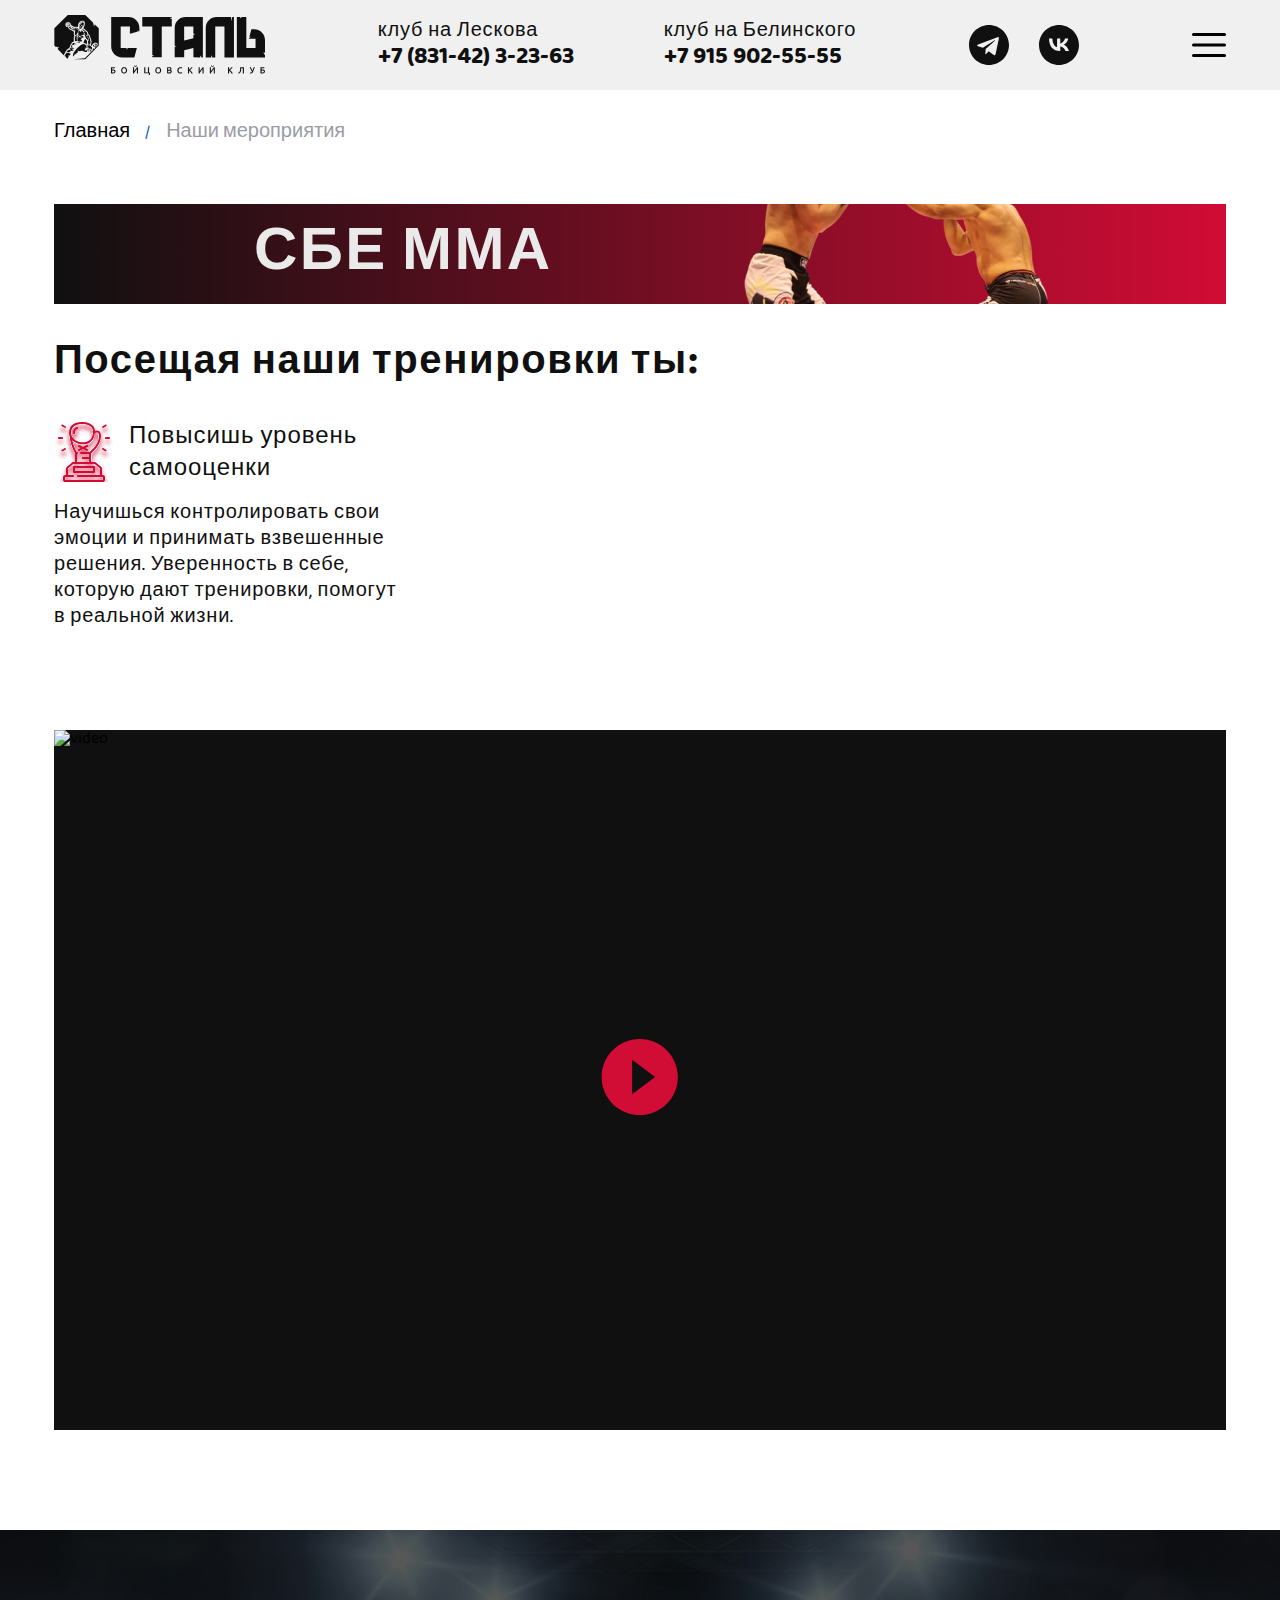
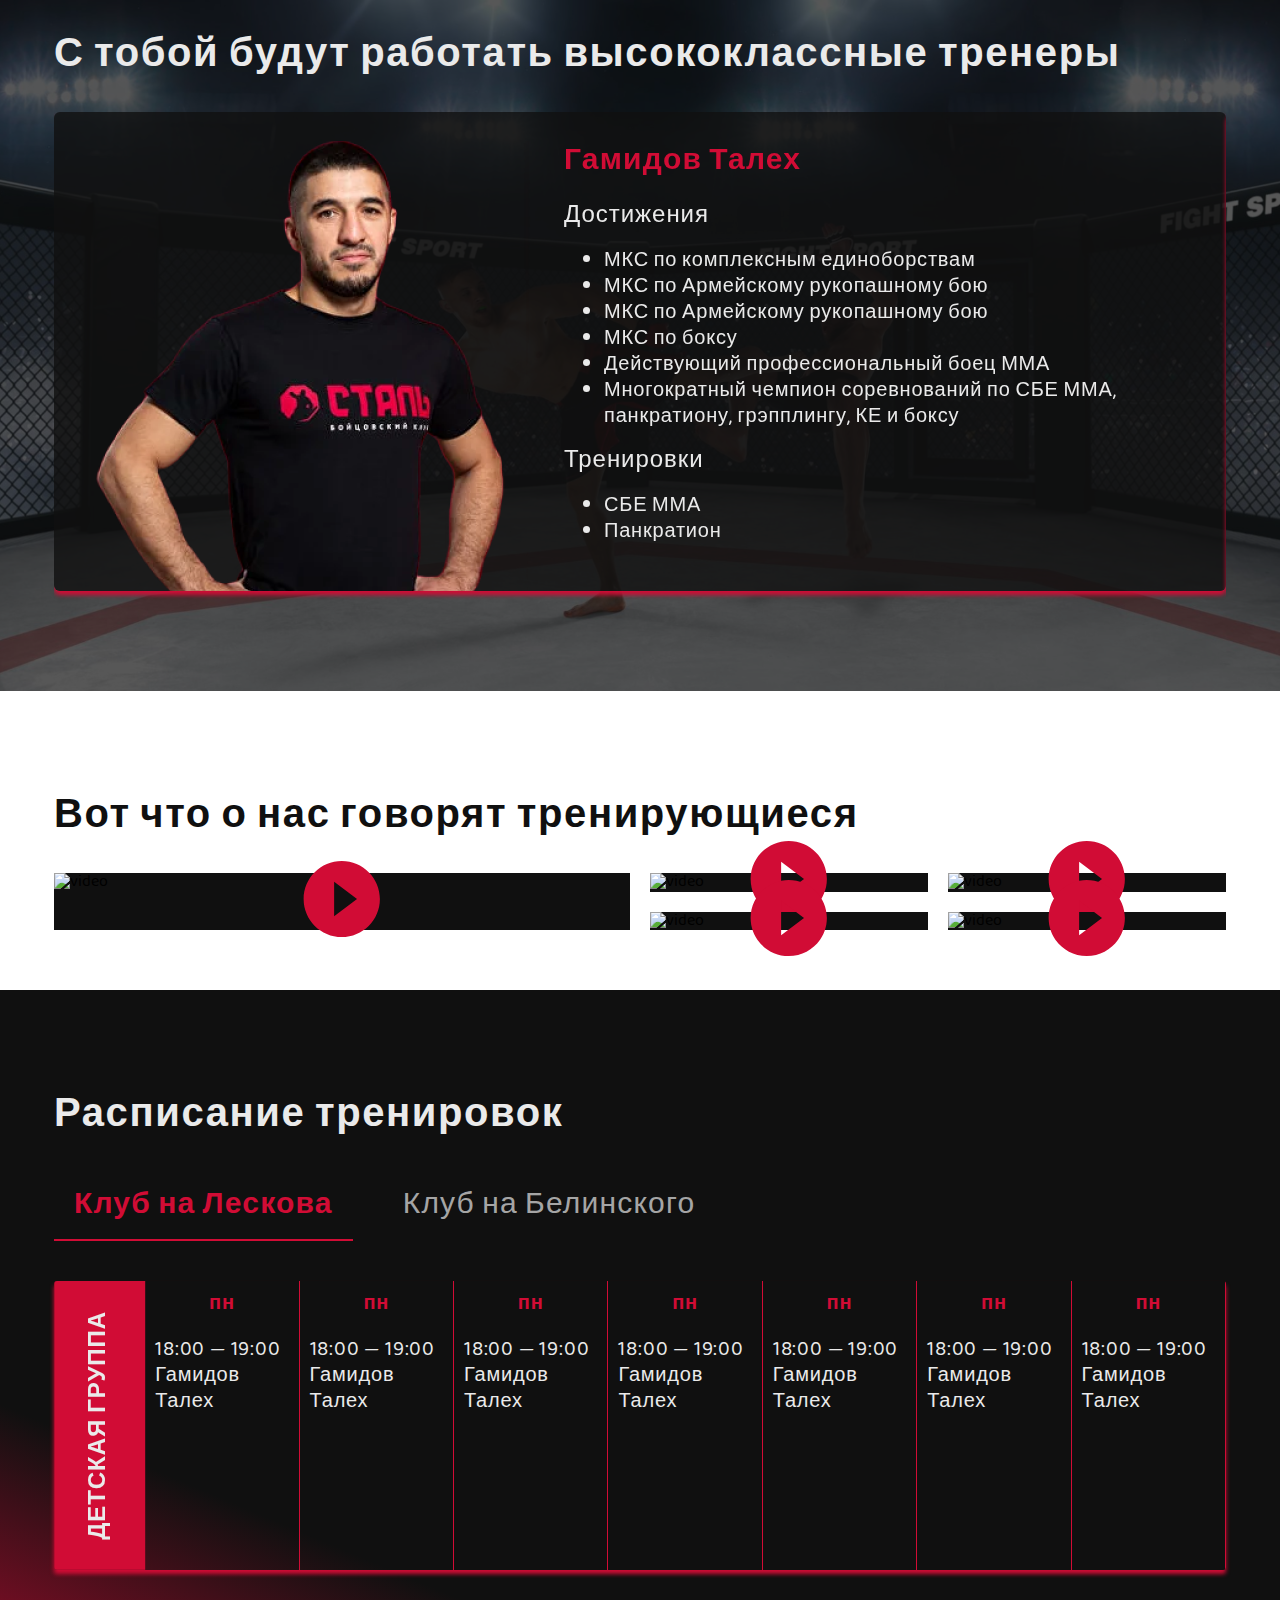
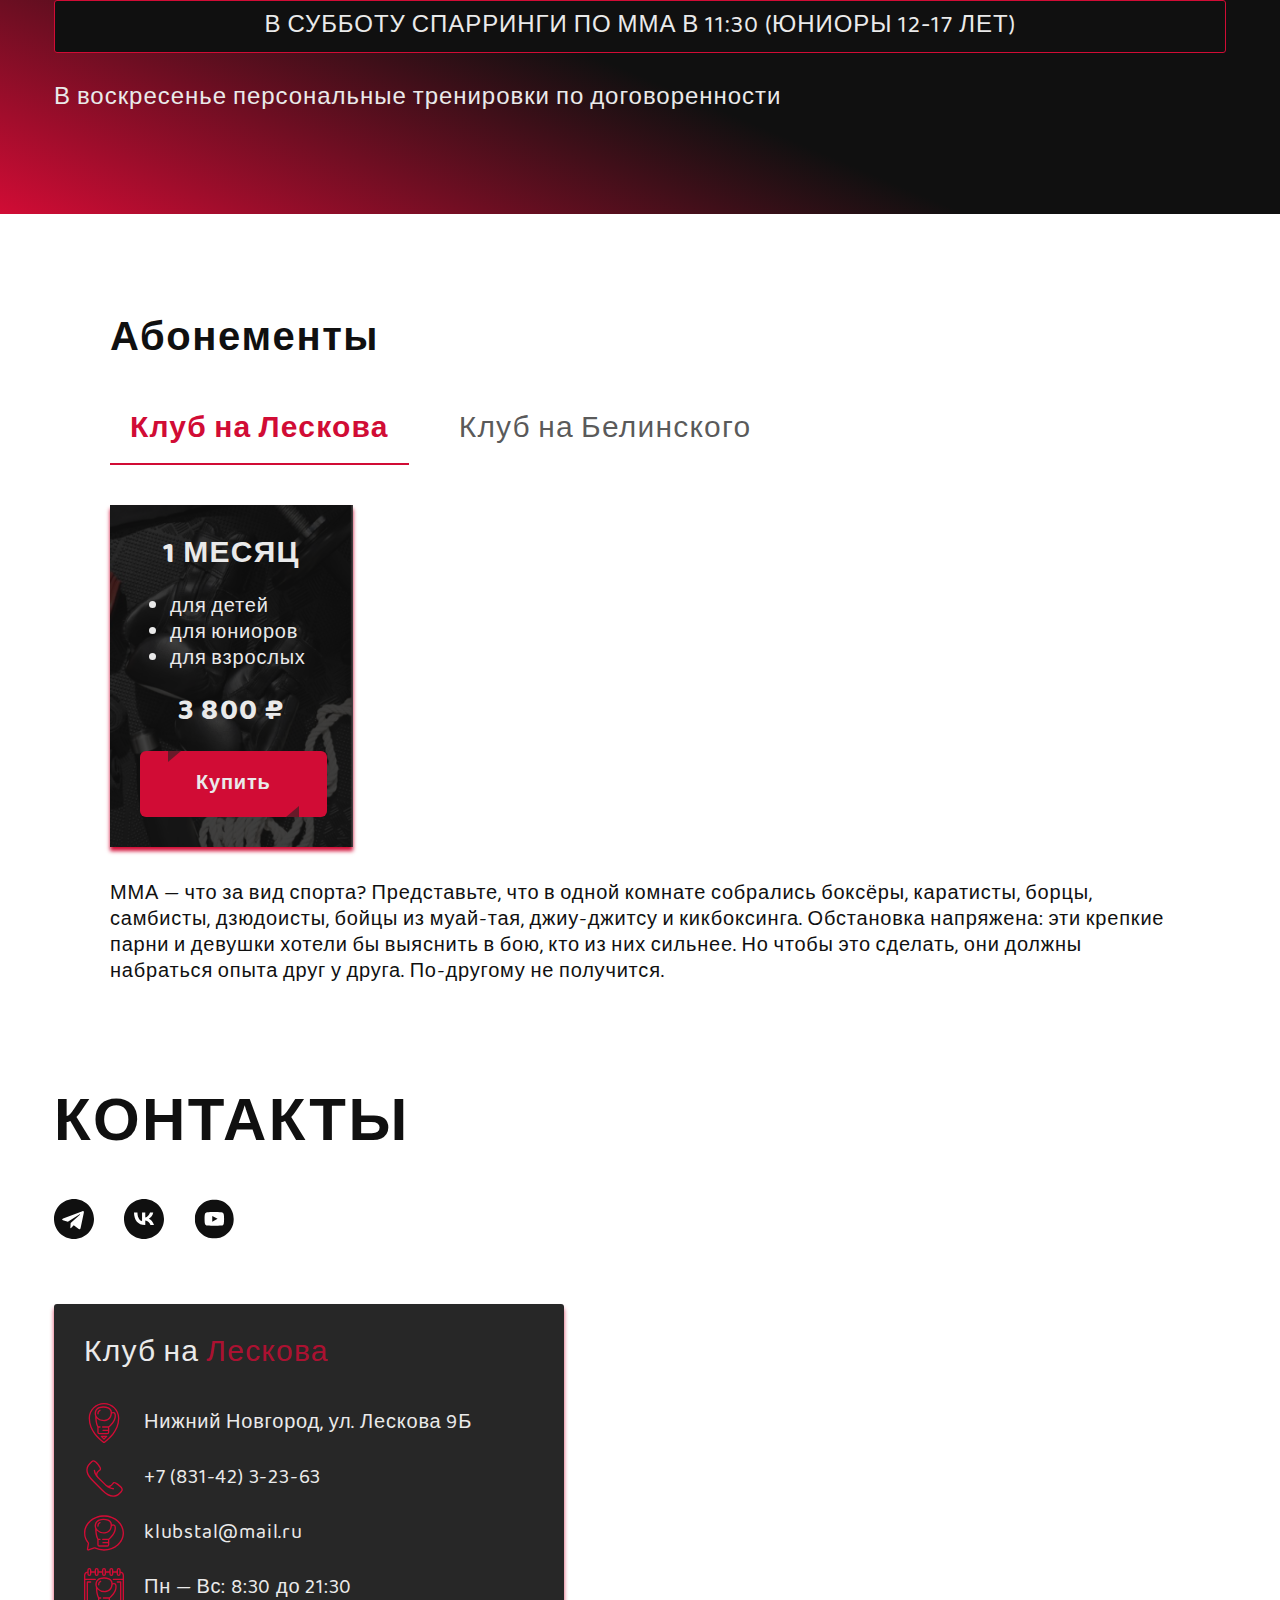
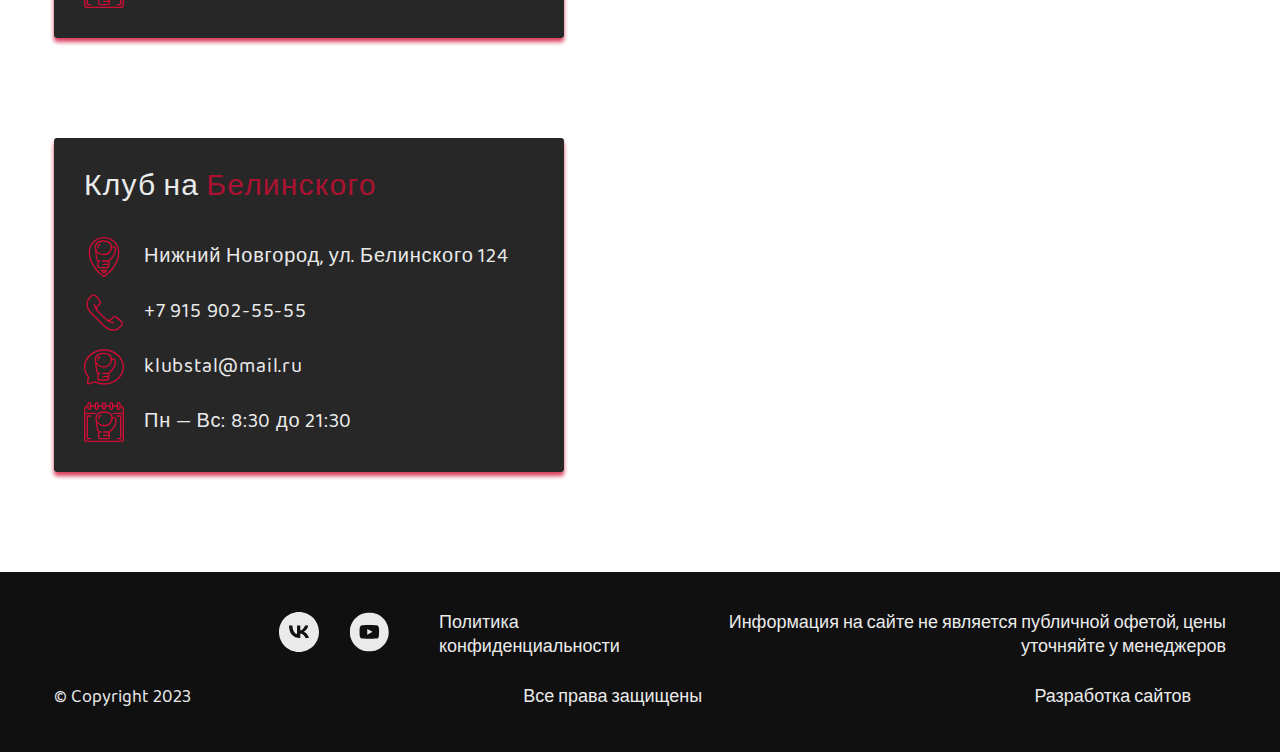
==== commit 16fbe319: "Add files via upload" ====
--- a/direction.html
+++ b/direction.html
@@ -28,7 +28,7 @@
   <div class="container">
     <div class="header__content">
       <a href="/" class="logo header__logo">
-        <img src="../img/logo.svg" class="image" width="211" height="60" alt="Логотип " Сталь">
+        <img src="./img/logo.svg" class="image" width="211" height="60" alt="Логотип " Сталь">
       </a>
       <div class="contacts header__contacts">
         <a href="tel:+78314232363" class="contacts__tel">
@@ -145,14 +145,14 @@
   <div class="container">
     <div class="hero-direction__pic">
       <h1 class="hero-direction__pic-title">СБЕ ММА</h1>
-      <img src="../img/hero-direction.png" class="hero-direction__pic-img" width="605" height="425">
+      <img src="./img/hero-direction.png" class="hero-direction__pic-img" width="605" height="425">
     </div>
     <div class="hero-direction__content">
       <h2 class="hero-direction__title">Посещая наши тренировки ты:</h2>
       <ul class="list-reset grid hero-direction__list">
         <li class="hero-direction__item">
           <div class="hero-direction__descr">
-            <img loading="lazy" src="../img/hero-direction-1.svg" class="image" width="60" height="60" alt="">
+            <img loading="lazy" src="./img/hero-direction-1.svg" class="image" width="60" height="60" alt="">
             <h3 class="hero-direction__subtitle">Повысишь уровень самооценки </h3>
           </div>
           <p>Научишься контролировать свои эмоции и принимать взвешенные решения. Уверенность в себе, которую дают
@@ -186,7 +186,7 @@
         <div class="swiper-slide">
           <div class="team-direction__slide">
             <div class="team-direction__img">
-              <img loading="lazy" src="../img/team-1.png" class="image" width="440" height="450" alt="Картинка">
+              <img loading="lazy" src="./img/team-1.png" class="image" width="440" height="450" alt="Картинка">
             </div>
             <div class="team-direction__content">
               <div class="team-direction__name">Гамидов Талех</div>
@@ -210,7 +210,7 @@
         <div class="swiper-slide">
           <div class="team-direction__slide">
             <div class="team-direction__img">
-              <img loading="lazy" src="../img/team-1.png" class="image" width="440" height="450" alt="Картинка">
+              <img loading="lazy" src="./img/team-1.png" class="image" width="440" height="450" alt="Картинка">
             </div>
             <div class="team-direction__content">
               <div class="team-direction__name">Гамидов Талех</div>
@@ -234,7 +234,7 @@
         <div class="swiper-slide">
           <div class="team-direction__slide">
             <div class="team-direction__img">
-              <img loading="lazy" src="../img/team-1.png" class="image" width="440" height="450" alt="Картинка">
+              <img loading="lazy" src="./img/team-1.png" class="image" width="440" height="450" alt="Картинка">
             </div>
             <div class="team-direction__content">
               <div class="team-direction__name">Гамидов Талех</div>
@@ -258,7 +258,7 @@
         <div class="swiper-slide">
           <div class="team-direction__slide">
             <div class="team-direction__img">
-              <img loading="lazy" src="../img/team-1.png" class="image" width="440" height="450" alt="Картинка">
+              <img loading="lazy" src="./img/team-1.png" class="image" width="440" height="450" alt="Картинка">
             </div>
             <div class="team-direction__content">
               <div class="team-direction__name">Гамидов Талех</div>
@@ -655,7 +655,7 @@
   <div class="container">
     <div class="footer__top">
       <a href="/" class="footer__logo">
-        <img loading="lazy" src="../img/logo-footer.svg" class="image" width="175" height="50" alt="Логотип">
+        <img loading="lazy" src="./img/logo-footer.svg" class="image" width="175" height="50" alt="Логотип">
       </a>
       <ul class="list-reset social">
         <li class="social__item">
@@ -690,7 +690,7 @@
       <span class="footer__text">Все права защищены</span>
       <a href="/" class="footer__link footer__link--flex footer__text">
         Разработка сайтов
-        <img loading="lazy" src="../img/logo-artix.svg" class="image" width="41" height="41" alt="Логотип artix">
+        <img loading="lazy" src="./img/logo-artix.svg" class="image" width="41" height="41" alt="Логотип artix">
       </a>
     </div>
   </div>
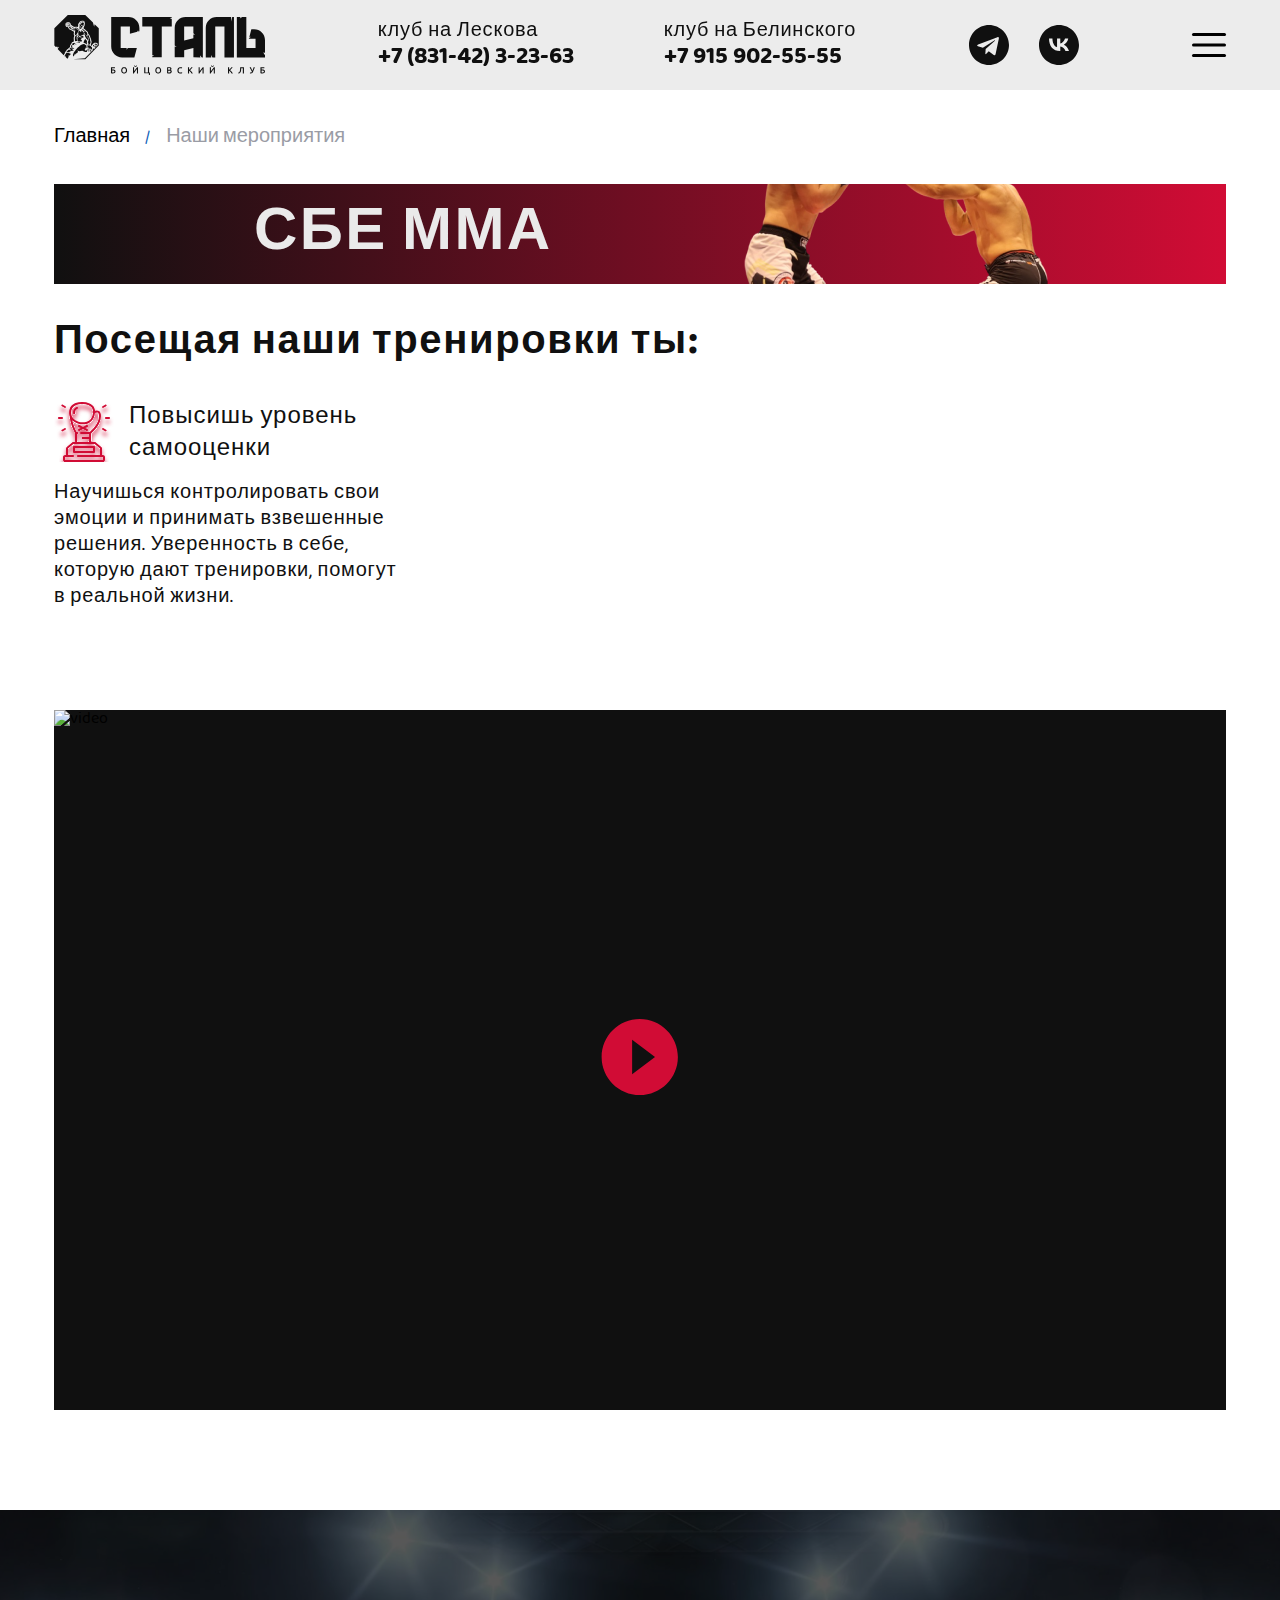
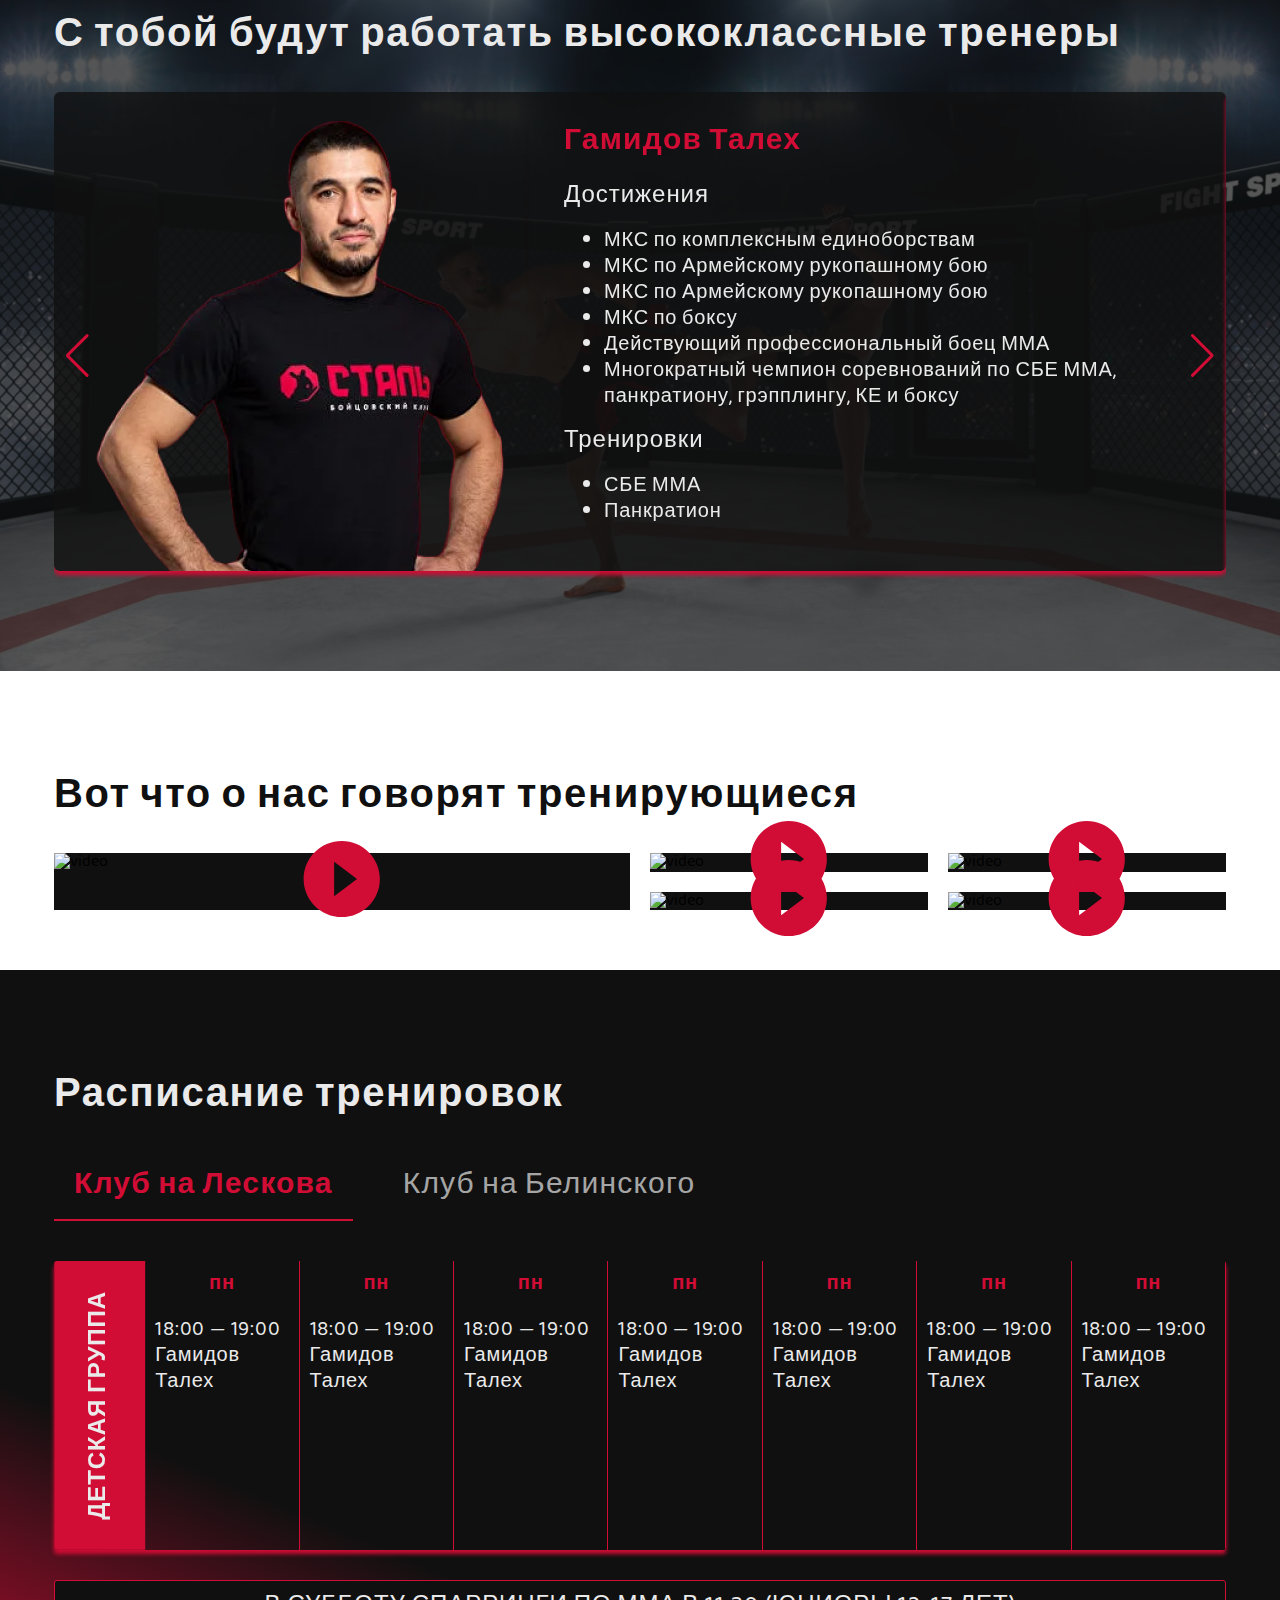
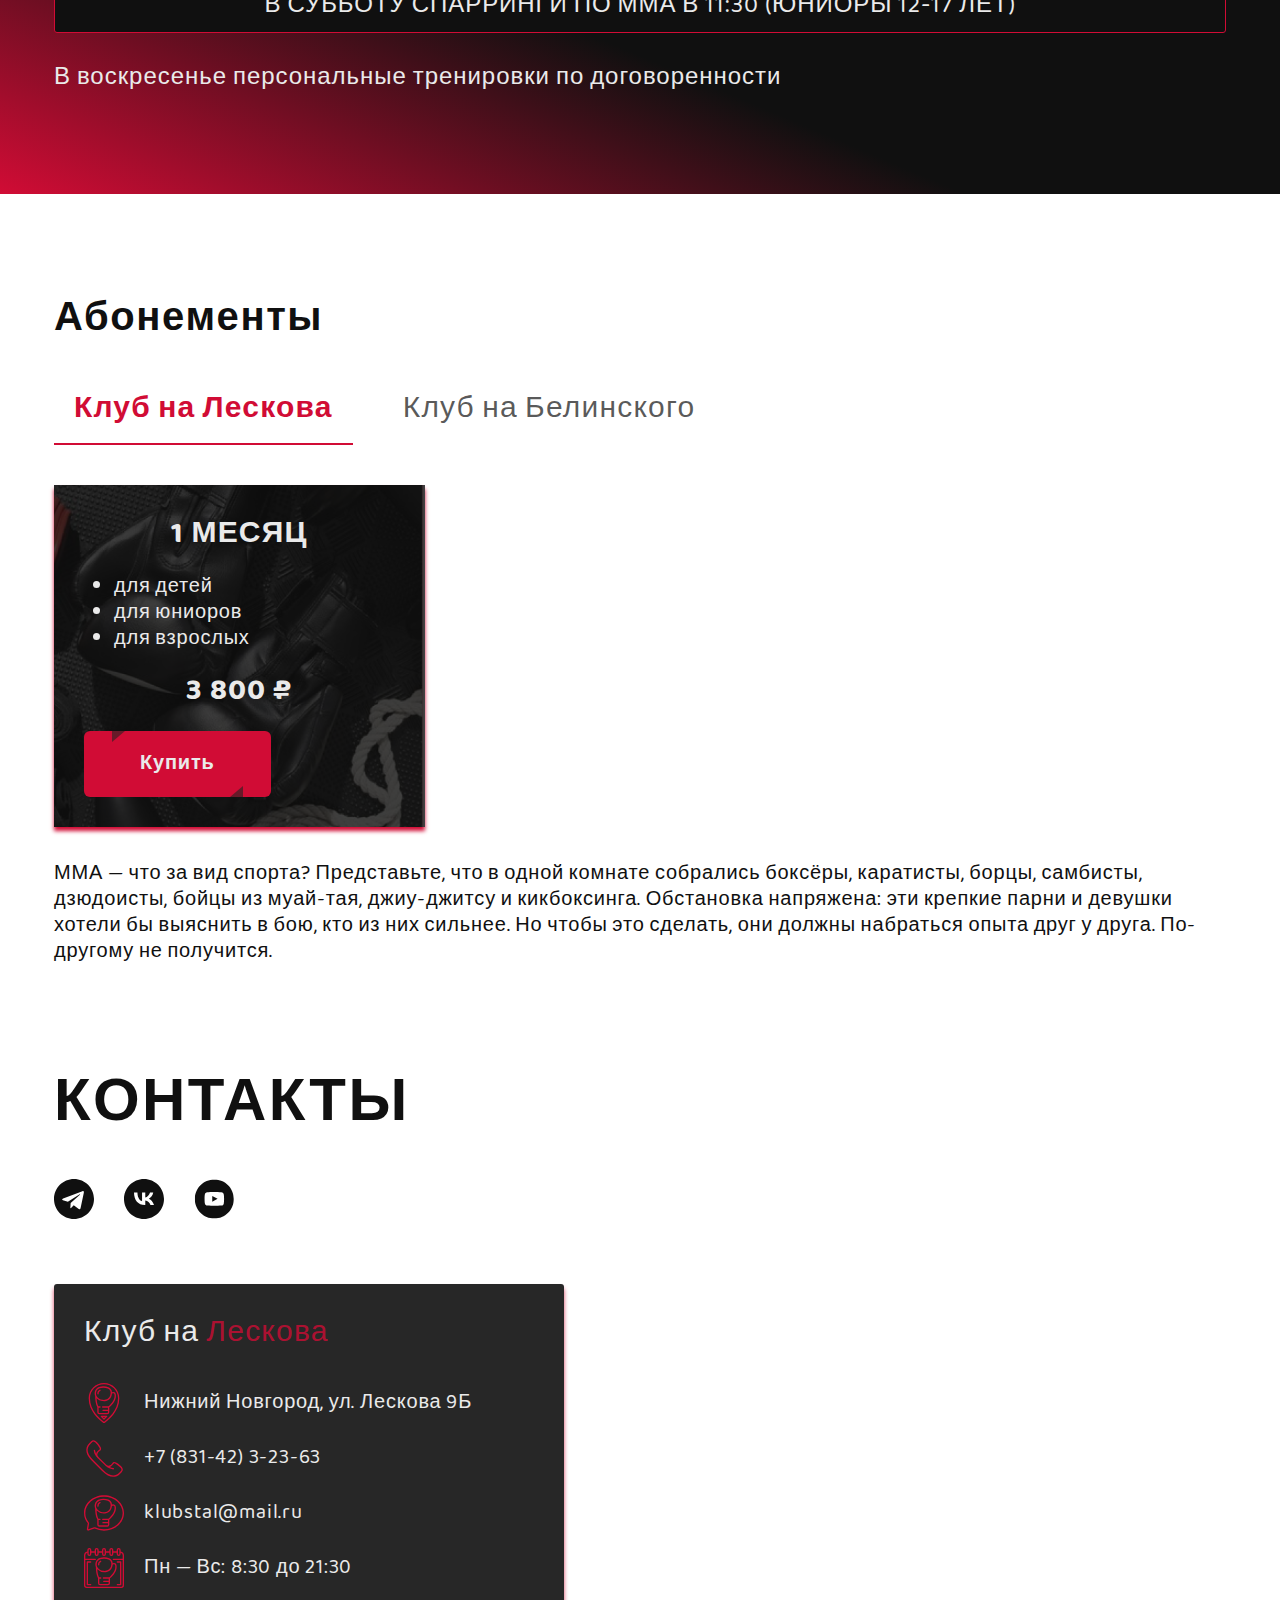
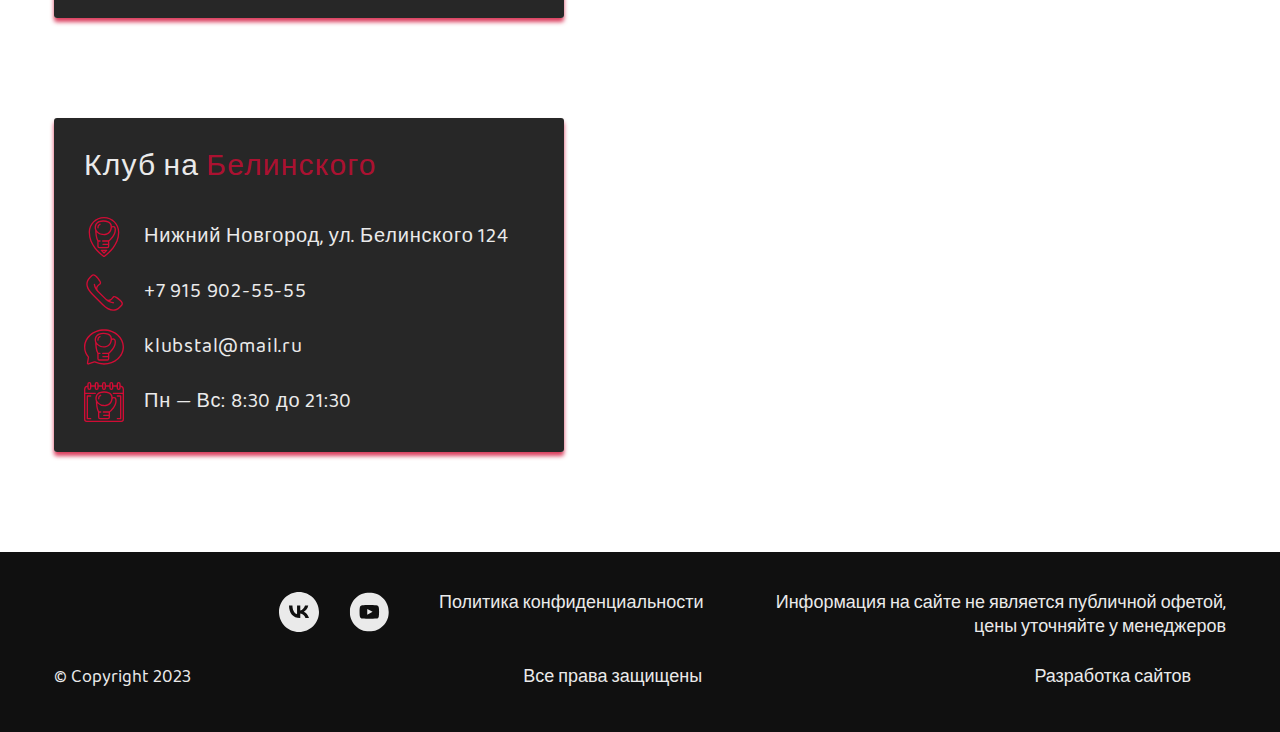
==== commit 2efddb94: "Add files via upload" ====
--- a/direction.html
+++ b/direction.html
@@ -69,6 +69,48 @@
       <button class="btn-reset burger" aria-label="Открыть меню" aria-expanded="false" data-burger>
         <span class="burger__line"></span>
       </button>
+      <ul class="list-reset menu" data-menu>
+        <li class="menu__item">
+          <a href="#" class="menu__btn">О клубе</a>
+        </li>
+        <li class="menu__item">
+          <button class="btn-reset menu__btn">Направления
+            <svg
+           width="24px"
+           height="24px"
+           viewBox="0 0 24 24"
+           aria-hidden="true"
+           class="menu__btn-icon">
+         <path fill="currentColor" d="M5.64645 8.64645c.19526-.19527.51184-.19527.7071 0L12 14.2929l5.6464-5.64645c.1953-.19527.5119-.19527.7072 0 .1952.19526.1952.51184 0 .7071L12 15.7071 5.64645 9.35355c-.19527-.19526-.19527-.51184 0-.7071Z"></path>
+         </svg>
+          </button>
+          <div class="dropdown">
+            <ul class="dropdown__list list-reset">
+              <li class="dropdown__item">
+                <a href="#" class="dropdown__link">СБЕ ММА</a>
+              </li>
+              <li class="dropdown__item">
+                <a href="#" class="dropdown__link">Панкратион</a>
+              </li>
+              <li class="dropdown__item">
+                <a href="#" class="dropdown__link">Тайский бокс</a>
+              </li>
+            </ul>
+          </div>
+        </li>
+        <li class="menu__item">
+          <a href="#" class="menu__btn">Мероприятия</a>
+        </li>
+        <li class="menu__item">
+          <a href="#" class="menu__btn">Полезное</a>
+        </li>
+        <li class="menu__item">
+          <a href="#" class="menu__btn">Контакты</a>
+        </li>
+        <li class="menu__item">
+          <a href="#" class="menu__btn">Магазин товаров</a>
+        </li>
+      </ul>
       <!-- <nav class="nav" title="Меню" data-menu>
         <ul class="list-reset nav__list">
           <li class="nav__item"><a href="#" class="nav__link">О клубе</a></li>
@@ -86,11 +128,11 @@
           <li class="nav__item"><a href="#" class="nav__link">Магазин товаров</a></li>
         </ul>
       </nav> -->
-      <div class="header__nav">
+      <!-- <div class="header__nav">
         <nav class="nav" aria-label="Сайт" data-menu>
           <ul class="list-reset menu nav__list">
             <li class="menu__item nav__item">
-              <a href="#" class="menu__link nav__link">О клубе</a>
+              <a href="#" class="menu__link nav__link">О клубе</a>
             </li>
             <li class="menu__item nav__item" data-has-children>
               <span data-controls="doka-submenu">Направления</span>
@@ -122,7 +164,7 @@
             </li>
           </ul>
         </nav>
-      </div>
+      </div> -->
     </div>
   </div>
 </header>
@@ -197,12 +239,13 @@
                 <li class="team-direction__item">МКС по Армейскому рукопашному бою</li>
                 <li class="team-direction__item">МКС по боксу</li>
                 <li class="team-direction__item">Действующий профессиональный боец ММА</li>
-                <li class="team-direction__item">Многократный чемпион соревнований по СБЕ ММА, панкратиону, грэпплингу, КЕ и боксу</li>
+                <li class="team-direction__item">Многократный чемпион соревнований по СБЕ ММА, панкратиону, грэпплингу,
+                  КЕ и боксу</li>
               </ul>
               <div class="team-direction__text">Тренировки</div>
               <ul class="team-direction__list">
                 <li class="team-direction__item">СБЕ ММА</li>
-                  <li class="team-direction__item">Панкратион</li>
+                <li class="team-direction__item">Панкратион</li>
               </ul>
             </div>
           </div>
@@ -221,12 +264,13 @@
                 <li class="team-direction__item">МКС по Армейскому рукопашному бою</li>
                 <li class="team-direction__item">МКС по боксу</li>
                 <li class="team-direction__item">Действующий профессиональный боец ММА</li>
-                <li class="team-direction__item">Многократный чемпион соревнований по СБЕ ММА, панкратиону, грэпплингу, КЕ и боксу</li>
+                <li class="team-direction__item">Многократный чемпион соревнований по СБЕ ММА, панкратиону, грэпплингу,
+                  КЕ и боксу</li>
               </ul>
               <div class="team-direction__text">Тренировки</div>
               <ul class="team-direction__list">
                 <li class="team-direction__item">СБЕ ММА</li>
-                  <li class="team-direction__item">Панкратион</li>
+                <li class="team-direction__item">Панкратион</li>
               </ul>
             </div>
           </div>
@@ -245,12 +289,13 @@
                 <li class="team-direction__item">МКС по Армейскому рукопашному бою</li>
                 <li class="team-direction__item">МКС по боксу</li>
                 <li class="team-direction__item">Действующий профессиональный боец ММА</li>
-                <li class="team-direction__item">Многократный чемпион соревнований по СБЕ ММА, панкратиону, грэпплингу, КЕ и боксу</li>
+                <li class="team-direction__item">Многократный чемпион соревнований по СБЕ ММА, панкратиону, грэпплингу,
+                  КЕ и боксу</li>
               </ul>
               <div class="team-direction__text">Тренировки</div>
               <ul class="team-direction__list">
                 <li class="team-direction__item">СБЕ ММА</li>
-                  <li class="team-direction__item">Панкратион</li>
+                <li class="team-direction__item">Панкратион</li>
               </ul>
             </div>
           </div>
@@ -269,17 +314,20 @@
                 <li class="team-direction__item">МКС по Армейскому рукопашному бою</li>
                 <li class="team-direction__item">МКС по боксу</li>
                 <li class="team-direction__item">Действующий профессиональный боец ММА</li>
-                <li class="team-direction__item">Многократный чемпион соревнований по СБЕ ММА, панкратиону, грэпплингу, КЕ и боксу</li>
+                <li class="team-direction__item">Многократный чемпион соревнований по СБЕ ММА, панкратиону, грэпплингу,
+                  КЕ и боксу</li>
               </ul>
               <div class="team-direction__text">Тренировки</div>
               <ul class="team-direction__list">
                 <li class="team-direction__item">СБЕ ММА</li>
-                  <li class="team-direction__item">Панкратион</li>
+                <li class="team-direction__item">Панкратион</li>
               </ul>
             </div>
           </div>
         </div>
       </div>
+      <div class="swiper-button-prev hero__slider-prev"></div>
+      <div class="swiper-button-next hero__slider-next"></div>
       <div class="swiper-pagination team-direction__slider-pagination"></div>
     </div>
   </div>
@@ -529,7 +577,7 @@
                   <li class="membership__item">для взрослых</li>
                 </ul>
                 <span class="membership__price">3 800 ₽</span>
-                <button class="btn-reset btn">Купить</button>
+                <button class="btn-reset btn" data-graph-path="product">Купить</button>
               </div>
             </div>
           </div>
@@ -682,7 +730,7 @@
           </a>
         </li>
       </ul>
-      <a href="/" class="footer__link">Политика конфиденциальности</a>
+      <a href="/" class="footer__link footer__link--fl-shrink">Политика конфиденциальности</a>
       <a href="/" class="footer__link footer__link--tr">Информация на сайте не является публичной офетой, цены уточняйте у менеджеров</a>
     </div>
     <div class="footer__bottom">
@@ -696,6 +744,33 @@
   </div>
 </footer>
 
+    <div class="graph-modal forms-modal">
+  <div class="graph-modal__container forms-modal__container" role="dialog" aria-modal="true"
+    data-graph-target="product">
+    <button class="btn-reset js-modal-close graph-modal__close" aria-label="Закрыть модальное окно"></button>
+    <div class="graph-modal__content">
+      <form action="#" class="form">
+        <h2 class="form__title"><span class="form__title-color">Оставьте завку</span> </h2>
+        <div class="form__subtitle">Мы вам перезвоним в ближайшее время</div>
+        <label class="form__label">
+          <input type="text" name="Имя" class="input-reset form__input input-name" placeholder="ФИО">
+        </label>
+        <label class="form__label">
+          <input type="tel" name="Телефон" class="input-reset form__input input-tel" placeholder="Телефон">
+        </label>
+        <button class="btn-reset btn form__btn">Отправить</button>
+        <span class="form__text">Нажимая на кнопку «Отправить» вы даете соглашение на обработку данных</span>
+      </form>
+    </div>
+  </div>
+  <div class="graph-modal__container forms-modal__container" role="dialog" aria-modal="true" data-graph-target="thx">
+    <button class="btn-reset js-modal-close graph-modal__close" aria-label="Закрыть модальное окно"></button>
+    <div class="graph-modal__content">
+      <h2 class="form__title form__title--mb">Спасибо что<span class="form__title-color">выбрали нас</span> </h2>
+    </div>
+  </div>
+</div>
+
   </div>
 </body>
 
--- a/css/main.css
+++ b/css/main.css
@@ -1,4 +1,3 @@
-@charset "UTF-8";
 :root {
   --font-family: "Baloo2", sans-serif;
   --second-family: "Ubuntu", sans-serif;
@@ -105,7 +104,7 @@
 
 .page__body {
   margin: 0;
-  min-width: 360px;
+  min-width: 320px;
   min-height: 100%;
   font-size: 16px;
 }
@@ -202,6 +201,11 @@
     display: none;
   }
 }
+@media (max-width: 768px) {
+  .contacts {
+    gap: 20px;
+  }
+}
 .contacts__tel {
   display: -webkit-box;
   display: -ms-flexbox;
@@ -218,10 +222,20 @@
   letter-spacing: 0.04em;
   color: var(--chernyy);
 }
+@media (max-width: 576px) {
+  .contacts__text {
+    font-size: 15px;
+  }
+}
 .contacts__tel-text {
   font-weight: 700;
   font-size: 24px;
   color: var(--chernyy);
+}
+@media (max-width: 576px) {
+  .contacts__tel-text {
+    font-size: 15px;
+  }
 }
 .contacts--active {
   position: absolute;
@@ -250,7 +264,7 @@
   justify-content: space-between;
   gap: 30px;
 }
-@media (max-width: 767.98px) {
+@media (max-width: 768px) {
   .social {
     gap: 20px;
   }
@@ -260,7 +274,7 @@
   width: 40px;
   height: 40px;
 }
-@media (max-width: 767.98px) {
+@media (max-width: 768px) {
   .social__link {
     width: 25px;
     height: 25px;
@@ -302,6 +316,7 @@
   color: #000;
   background-color: transparent;
   cursor: pointer;
+  z-index: 1000;
 }
 .burger::before, .burger::after {
   content: "";
@@ -381,206 +396,123 @@
   flex-shrink: 0;
 }
 
-.nav {
+.menu {
   position: absolute;
   right: 0;
   top: 0;
-  z-index: 100;
+  z-index: 10;
   display: none;
-  margin-top: 0;
-  height: 100vh;
-}
-.nav__list {
+  -webkit-box-orient: vertical;
+  -webkit-box-direction: normal;
+  -ms-flex-direction: column;
+  flex-direction: column;
+  -webkit-box-align: center;
+  -ms-flex-align: center;
+  align-items: center;
+  overflow-y: auto;
   border-radius: 0 0 3px 3px;
-  width: 473px;
+  width: 100%;
+  max-width: 400px;
   background: rgba(234, 234, 234, 0.9);
 }
-.nav__item {
+.menu.menu--active {
+  display: -webkit-inline-box;
+  display: -ms-inline-flexbox;
+  display: inline-flex;
+  padding-top: 90px;
+  height: 100%;
+  max-height: 440px;
+}
+
+.menu__item {
   position: relative;
-}
-.nav__item:hover > .nav__sub {
-  display: block;
-}
-.nav__link {
-  display: block;
-  padding: 18px 23px;
-  font-weight: 400;
-  font-size: 20px;
-  line-height: 130%;
-  letter-spacing: 0.04em;
-  color: var(--chernyy);
-}
-.nav__link:hover {
-  color: var(--seryy-);
-  background: rgba(209, 12, 53, 0.9);
-}
-.nav.menu--active {
-  display: block;
-}
-.nav__sub {
-  z-index: 1;
-  display: none;
-}
-.nav__sub .nav__item {
-  margin-bottom: 5px;
-}
-.nav__sub .nav__link {
-  display: block;
-  color: #333;
-}
-.nav__sub .nav__link:hover {
-  color: var(--seryy-);
-  background: rgba(209, 12, 53, 0.9);
-}
-
-.menu {
-  min-width: -webkit-max-content;
-  min-width: -moz-max-content;
-  min-width: max-content;
-  background: rgba(234, 234, 234, 0.9);
+  width: 100%;
 }
 
 .menu__btn,
 .menu__link {
+  display: inline-block;
   display: -webkit-box;
   display: -ms-flexbox;
   display: flex;
   -webkit-box-align: center;
   -ms-flex-align: center;
   align-items: center;
-  border: none;
   padding: 18px 23px;
   width: 100%;
   font-weight: 400;
   font-size: 20px;
   line-height: 130%;
   letter-spacing: 0.04em;
+  -moz-text-align-last: left;
+  text-align-last: left;
   color: var(--chernyy);
   -webkit-transition: background-color 0.2s linear;
   transition: background-color 0.2s linear;
   cursor: pointer;
 }
-@media (max-width: 767.98px) {
+@media (max-width: 768px) {
   .menu__btn,
   .menu__link {
     padding: 10px 20px;
   }
 }
-
-.menu__link:hover,
-.menu__btn:hover,
-.menu__btn[aria-expanded=true] {
-  color: var(--seryy-);
-  background: rgba(209, 12, 53, 0.9);
-}
-
-.menu-submenu .menu__link:hover,
-.menu-submenu .menu__btn:hover,
-.menu-submenu .menu__btn[aria-expanded=true] {
-  color: var(--seryy-);
-  background: rgba(209, 12, 53, 0.9);
-}
-
-.menu-submenu .menu__link:focus-visible,
-.menu-submenu .menu__btn:focus-visible {
-  outline: #000 solid 2px;
-  outline-offset: -3px;
-}
-
-.menu__btn-icon {
-  color: inherit;
-  -webkit-transition: -webkit-transform 0.1s linear;
-  transition: -webkit-transform 0.1s linear;
-  transition: transform 0.1s linear;
-  transition: transform 0.1s linear, -webkit-transform 0.1s linear;
-}
-
-.menu-submenu .menu__btn-icon {
-  -webkit-transform: rotate(-90deg);
-  -ms-transform: rotate(-90deg);
-  transform: rotate(-90deg);
-}
-
-.menu__btn[aria-expanded=true] .menu__btn-icon {
-  -webkit-transform: rotate(180deg);
-  -ms-transform: rotate(180deg);
-  transform: rotate(180deg);
-}
-
-.menu-submenu .menu__btn[aria-expanded=true] .menu__btn-icon {
-  -webkit-transform: rotate(90deg);
-  -ms-transform: rotate(90deg);
-  transform: rotate(90deg);
-}
-
-/* Вложенное меню */
-.menu .menu {
-  display: -webkit-box;
-  display: -ms-flexbox;
-  display: flex;
-  -webkit-box-orient: vertical;
-  -webkit-box-direction: normal;
-  -ms-flex-direction: column;
-  flex-direction: column;
-  gap: 8px;
-  -webkit-padding-start: 3rem;
-  padding-inline-start: 3rem;
-}
-
-/* Первый уровень вложенности */
-.enhanced .menu .menu {
+@media (any-hover: hover) {
+  .menu__btn:hover,
+  .menu__link:hover {
+    color: var(--seryy-);
+    background-color: var(--krasnyy);
+  }
+}
+
+.menu__btn--active {
+  color: var(--seryy-);
+  background-color: var(--krasnyy);
+}
+.menu__btn--active svg {
+  -webkit-transform: rotate(-180deg);
+  -ms-transform: rotate(-180deg);
+  transform: rotate(-180deg);
+}
+
+.dropdown {
   position: absolute;
   left: 0;
-  top: 10%;
-  -webkit-padding-start: 0;
-  padding-inline-start: 0;
-}
-
-.menu[hidden] {
-  display: none;
-}
-
-@media all and (width <= 768px) {
-  .nav {
-    width: 100%;
-  }
-  .menu {
-    display: -webkit-box;
-    display: -ms-flexbox;
-    display: flex;
-    -webkit-box-orient: vertical;
-    -webkit-box-direction: normal;
-    -ms-flex-direction: column;
-    flex-direction: column;
-    width: 100%;
-    gap: 6px;
-  }
-  .menu__btn {
-    -webkit-box-pack: justify;
-    -ms-flex-pack: justify;
-    justify-content: space-between;
-    width: 100%;
-    background-color: transparent;
-  }
-  .menu-submenu .menu__btn-icon {
-    -webkit-transform: initial;
-    -ms-transform: initial;
-    transform: initial;
-  }
-  .menu-submenu .menu__btn[aria-expanded=true] .menu__btn-icon {
-    -webkit-transform: rotate(180deg);
-    -ms-transform: rotate(180deg);
-    transform: rotate(180deg);
-  }
-  /* Первый уровень вложенности */
-  .enhanced .menu .menu,
-  .enhanced .menu .menu .menu {
-    position: relative;
-    left: 0;
-    top: 0;
-    padding-inline: 1em 1em;
-  }
-}
+  top: 100%;
+  z-index: 1;
+  width: 100%;
+  background: rgb(234, 234, 234);
+  opacity: 0;
+  visibility: hidden;
+  -webkit-transition: opacity 0.3s ease-in-out, visibility 0.3s ease-in-out;
+  transition: opacity 0.3s ease-in-out, visibility 0.3s ease-in-out;
+}
+
+.dropdown--active {
+  opacity: 1;
+  visibility: visible;
+}
+
+.dropdown__link {
+  display: inline-block;
+  padding: 18px 23px;
+  width: 100%;
+  font-weight: 400;
+  font-size: 20px;
+  line-height: 130%;
+  letter-spacing: 0.04em;
+  color: var(--chernyy);
+  -webkit-transition: background-color 0.2s linear;
+  transition: background-color 0.2s linear;
+  cursor: pointer;
+}
+@media (any-hover: hover) {
+  .dropdown__link:hover {
+    color: var(--seryy-);
+    background-color: var(--krasnyy);
+  }
+}
+
 .btn {
   position: relative;
   border-radius: 6px;
@@ -641,7 +573,7 @@
     font-size: 40px;
   }
 }
-@media (max-width: 767.98px) {
+@media (max-width: 768px) {
   .title {
     margin-bottom: 16px;
     font-size: 24px;
@@ -667,7 +599,7 @@
     font-size: 40px;
   }
 }
-@media (max-width: 767.98px) {
+@media (max-width: 768px) {
   .page-title {
     font-size: 24px;
   }
@@ -680,7 +612,7 @@
   grid-template-columns: repeat(12, 1fr);
   gap: 30px;
 }
-@media (max-width: 767.98px) {
+@media (max-width: 768px) {
   .grid {
     -ms-grid-columns: (1fr)[2];
     grid-template-columns: repeat(2, 1fr);
@@ -766,7 +698,7 @@
   justify-content: flex-start;
   margin-bottom: 40px;
 }
-@media (max-width: 767.98px) {
+@media (max-width: 768px) {
   .tabs__nav {
     margin-bottom: 15px;
   }
@@ -790,7 +722,7 @@
     color: var(--krasnyy);
   }
 }
-@media (max-width: 767.98px) {
+@media (max-width: 768px) {
   .tabs__nav-btn {
     padding: 0;
     font-size: 15px;
@@ -812,7 +744,7 @@
     font-size: 20px;
   }
 }
-@media (max-width: 767.98px) {
+@media (max-width: 768px) {
   .tabs__text {
     font-size: 15px;
   }
@@ -828,19 +760,26 @@
   color: var(--krasnyy);
   background-color: transparent;
 }
-@media (max-width: 767.98px) {
+@media (max-width: 768px) {
   .tabs .tabs__nav-btn--active {
     font-size: 15px;
   }
 }
 
 .header {
+  position: fixed;
   left: 0;
   top: 0;
   z-index: 100;
   padding: 15px 0;
   width: 100%;
-  background-color: rgba(234, 234, 234, 0.7);
+  background-color: rgba(234, 234, 234, 0.9);
+}
+.header .burger--active {
+  position: relative;
+}
+.header--rel {
+  position: relative;
 }
 .header__content {
   position: relative;
@@ -855,12 +794,12 @@
   justify-content: space-between;
   gap: 20px;
 }
-@media (max-width: 767.98px) {
+@media (max-width: 1024.98px) {
   .header__content {
     gap: 14px;
   }
 }
-@media (max-width: 767.98px) {
+@media (max-width: 1024.98px) {
   .header__logo {
     width: 106px;
     height: 30px;
@@ -870,14 +809,14 @@
   position: absolute;
   left: 0;
   top: 75px;
+  display: none;
   overflow-y: auto;
   width: 100%;
-  height: calc(100vh - 85px);
-}
-@media (max-width: 767.98px) {
+  height: 400px;
+}
+@media (max-width: 768px) {
   .header__nav {
     top: 45px;
-    height: calc(100vh - 45px);
   }
 }
 
@@ -892,7 +831,7 @@
     height: 650px;
   }
 }
-@media (max-width: 767.98px) {
+@media (max-width: 768px) {
   .hero {
     padding-top: 70px;
     height: auto;
@@ -916,7 +855,7 @@
   -ms-transform: translateX(-50%);
   transform: translateX(-50%);
 }
-@media (max-width: 767.98px) {
+@media (max-width: 768px) {
   .hero::before {
     top: 20%;
   }
@@ -930,7 +869,7 @@
     height: 650px;
   }
 }
-@media (max-width: 767.98px) {
+@media (max-width: 768px) {
   .hero__slider {
     height: auto;
   }
@@ -951,32 +890,22 @@
   width: 170px;
   height: 50px;
 }
-@media (max-width: 767.98px) {
+@media (max-width: 768px) {
   .hero__slider-btns {
     display: none;
   }
 }
 .hero__slider-prev {
   padding: 5px;
-  color: var(--chernyy);
+  color: var(--krasnyy);
   -webkit-transition: background-color 0.3s ease;
   transition: background-color 0.3s ease;
 }
-@media (any-hover: hover) {
-  .hero__slider-prev:hover {
-    background-color: var(--krasnyy);
-  }
-}
 .hero__slider-next {
   padding: 5px;
-  color: var(--chernyy);
+  color: var(--krasnyy);
   -webkit-transition: background-color 0.3s ease;
   transition: background-color 0.3s ease;
-}
-@media (any-hover: hover) {
-  .hero__slider-next:hover {
-    background-color: var(--krasnyy);
-  }
 }
 .hero__content {
   z-index: 1;
@@ -996,7 +925,7 @@
   padding: 270px 100px;
   max-width: 630px;
 }
-@media (max-width: 767.98px) {
+@media (max-width: 768px) {
   .hero__content {
     padding: 0;
     padding-top: 200px;
@@ -1013,7 +942,7 @@
   text-transform: uppercase;
   color: #fff;
 }
-@media (max-width: 767.98px) {
+@media (max-width: 768px) {
   .hero__title {
     font-size: 24px;
   }
@@ -1024,7 +953,7 @@
 .hero__title-fs {
   font-size: 70px;
 }
-@media (max-width: 767.98px) {
+@media (max-width: 768px) {
   .hero__title-fs {
     font-size: 30px;
   }
@@ -1038,7 +967,7 @@
   text-align: center;
   color: #fff;
 }
-@media (max-width: 767.98px) {
+@media (max-width: 768px) {
   .hero__text {
     margin-bottom: 15px;
     font-size: 15px;
@@ -1060,7 +989,12 @@
     height: 650px;
   }
 }
-@media (max-width: 767.98px) {
+@media (max-width: 768px) {
+  .hero__img img {
+    height: 300px;
+  }
+}
+@media (max-width: 576px) {
   .hero__img img {
     height: 230px;
   }
@@ -1076,7 +1010,7 @@
 .directions {
   padding: 73px 0 100px;
 }
-@media (max-width: 767.98px) {
+@media (max-width: 768px) {
   .directions {
     padding: 40px 0;
   }
@@ -1085,7 +1019,7 @@
   -ms-grid-column-span: 6;
   grid-column: 6 span;
 }
-@media (max-width: 767.98px) {
+@media (max-width: 768px) {
   .directions__item {
     -ms-grid-column-span: 2;
     grid-column: 2 span;
@@ -1095,7 +1029,7 @@
   -ms-grid-column-span: 12;
   grid-column: 12 span;
 }
-@media (max-width: 767.98px) {
+@media (max-width: 768px) {
   .directions__item:nth-of-type(5n) {
     -ms-grid-column-span: 2;
     grid-column: 2 span;
@@ -1109,6 +1043,17 @@
   box-shadow: 0 4px 4px 0 var(--krasnyy);
   background: var(--chernyy);
 }
+@media (any-hover: hover) {
+  .direction:hover .direction__content {
+    background-image: -webkit-gradient(linear, left top, left bottom, color-stop(45%, #101010), to(#d10c35));
+    background-image: linear-gradient(180deg, #101010 45%, #d10c35 100%);
+  }
+}
+@media (any-hover: hover) {
+  .direction:hover .direction__title {
+    color: var(--krasnyy);
+  }
+}
 .direction__img {
   position: relative;
 }
@@ -1126,24 +1071,13 @@
   position: absolute;
   left: 0;
   bottom: 0;
-  padding: 16px 30px;
+  padding: 16px 26px;
   width: 100%;
   background-image: none;
   background-color: rgba(16, 16, 16, 0.5);
   -webkit-transition: background-image 0.3s ease, color 0.3s ease;
   transition: background-image 0.3s ease, color 0.3s ease;
 }
-@media (any-hover: hover) {
-  .direction__content:hover {
-    background-image: -webkit-gradient(linear, left top, left bottom, color-stop(45%, #101010), to(#d10c35));
-    background-image: linear-gradient(180deg, #101010 45%, #d10c35 100%);
-  }
-}
-@media (any-hover: hover) {
-  .direction__content:hover .direction__title {
-    color: var(--krasnyy);
-  }
-}
 .direction__title {
   margin: 0;
   margin-bottom: 10px;
@@ -1158,7 +1092,7 @@
     font-size: 30px;
   }
 }
-@media (max-width: 767.98px) {
+@media (max-width: 768px) {
   .direction__title {
     font-size: 20px;
   }
@@ -1175,7 +1109,7 @@
   -webkit-box-pack: start;
   -ms-flex-pack: start;
   justify-content: flex-start;
-  gap: 10px 47px;
+  gap: 10px;
 }
 .direction__link {
   display: -webkit-box;
@@ -1185,7 +1119,7 @@
   -ms-flex-align: center;
   align-items: center;
   font-weight: 400;
-  font-size: 20px;
+  font-size: 18px;
   line-height: 130%;
   letter-spacing: 0.04em;
   text-align: center;
@@ -1194,6 +1128,12 @@
 @media (max-width: 1024.98px) {
   .direction__link {
     font-size: 15px;
+  }
+}
+@media (max-width: 768px) {
+  .direction__link svg {
+    width: 20px;
+    height: 29px;
   }
 }
 
@@ -1205,7 +1145,7 @@
   background-size: cover;
   background-repeat: no-repeat;
 }
-@media (max-width: 767.98px) {
+@media (max-width: 768px) {
   .about {
     padding: 40px 0;
   }
@@ -1239,7 +1179,7 @@
     font-size: 18px;
   }
 }
-@media (max-width: 767.98px) {
+@media (max-width: 768px) {
   .about__text {
     margin-bottom: 14px;
     font-size: 15px;
@@ -1296,7 +1236,7 @@
     font-size: 18px;
   }
 }
-@media (max-width: 767.98px) {
+@media (max-width: 768px) {
   .about__descr {
     font-size: 15px;
   }
@@ -1304,17 +1244,17 @@
 .about__tabs {
   margin-bottom: 40px;
 }
-@media (max-width: 767.98px) {
+@media (max-width: 768px) {
   .about__tabs {
     margin-bottom: 10px;
   }
 }
-@media (max-width: 767.98px) {
+@media (max-width: 768px) {
   .about__slider {
     padding: 0 10px;
   }
 }
-@media (max-width: 767.98px) {
+@media (max-width: 768px) {
   .about__slide img {
     width: 100%;
     height: 400px;
@@ -1331,7 +1271,7 @@
     padding-left: var(--container-offset);
   }
 }
-@media (max-width: 767.98px) {
+@media (max-width: 768px) {
   .teams {
     padding-top: 40px;
     padding-bottom: 40px;
@@ -1389,7 +1329,7 @@
   background-size: cover;
   background-repeat: no-repeat;
 }
-@media (max-width: 767.98px) {
+@media (max-width: 768px) {
   .blockquote blockquote {
     margin: 0;
     margin-bottom: 15px;
@@ -1414,7 +1354,7 @@
     font-size: 30px;
   }
 }
-@media (max-width: 767.98px) {
+@media (max-width: 768px) {
   .blockquote__quote {
     font-size: 24px;
   }
@@ -1429,7 +1369,7 @@
     font-size: 26px;
   }
 }
-@media (max-width: 767.98px) {
+@media (max-width: 768px) {
   .blockquote__fig {
     font-size: 18px;
   }
@@ -1445,7 +1385,7 @@
     padding-left: var(--container-offset);
   }
 }
-@media (max-width: 767.98px) {
+@media (max-width: 768px) {
   .events {
     padding-top: 40px;
     padding-bottom: 40px;
@@ -1460,7 +1400,7 @@
   letter-spacing: 0.04em;
   color: var(--chernyy);
 }
-@media (max-width: 767.98px) {
+@media (max-width: 768px) {
   .events p {
     margin-bottom: 15px;
     font-size: 15px;
@@ -1469,7 +1409,7 @@
 .events__list {
   margin-bottom: 40px;
 }
-@media (max-width: 767.98px) {
+@media (max-width: 768px) {
   .events__list {
     margin-bottom: 15px;
   }
@@ -1480,10 +1420,31 @@
   box-shadow: 0 4px 4px 0 var(--krasnyy);
   background: var(--chernyy);
 }
+@media (any-hover: hover) {
+  .events__item:hover .events__content {
+    background-image: -webkit-gradient(linear, left top, left bottom, color-stop(84%, #101010), to(#d10c35));
+    background-image: linear-gradient(180deg, #101010 84%, #d10c35 100%);
+  }
+}
+@media (any-hover: hover) {
+  .events__item:hover .events__title {
+    color: var(--krasnyy);
+  }
+}
+@media (any-hover: hover) {
+  .events__item:hover .events__link-card {
+    color: var(--krasnyy);
+  }
+}
+@media (any-hover: hover) {
+  .events__item:hover .events__link-card svg {
+    stroke: var(--krasnyy);
+  }
+}
 .events__img {
   max-height: 400px;
 }
-@media (max-width: 767.98px) {
+@media (max-width: 768px) {
   .events__img {
     max-height: inherit;
   }
@@ -1496,27 +1457,6 @@
   padding: 20px;
   -webkit-transition: background-image 0.3s ease, color 0.3s ease;
   transition: background-image 0.3s ease, color 0.3s ease;
-}
-@media (any-hover: hover) {
-  .events__content:hover {
-    background-image: -webkit-gradient(linear, left top, left bottom, color-stop(84%, #101010), to(#d10c35));
-    background-image: linear-gradient(180deg, #101010 84%, #d10c35 100%);
-  }
-}
-@media (any-hover: hover) {
-  .events__content:hover .events__title {
-    color: var(--krasnyy);
-  }
-}
-@media (any-hover: hover) {
-  .events__content:hover .events__link-card {
-    color: var(--krasnyy);
-  }
-}
-@media (any-hover: hover) {
-  .events__content:hover .events__link-card svg {
-    stroke: var(--krasnyy);
-  }
 }
 .events__title {
   margin: 0;
@@ -1527,7 +1467,7 @@
   letter-spacing: 0.04em;
   color: var(--seryy-);
 }
-@media (max-width: 767.98px) {
+@media (max-width: 768px) {
   .events__title {
     font-size: 20px;
   }
@@ -1541,7 +1481,7 @@
   letter-spacing: 0.04em;
   color: var(--seryy-);
 }
-@media (max-width: 767.98px) {
+@media (max-width: 768px) {
   .events .events__content p {
     font-size: 15px;
   }
@@ -1559,7 +1499,7 @@
   letter-spacing: 0.04em;
   color: var(--seryy-);
 }
-@media (max-width: 767.98px) {
+@media (max-width: 768px) {
   .events__link-card {
     font-size: 15px;
   }
@@ -1580,16 +1520,22 @@
   letter-spacing: 0.04em;
   color: var(--chernyy);
 }
-@media (max-width: 767.98px) {
+@media (max-width: 768px) {
   .events__link {
     font-size: 15px;
+  }
+}
+@media (max-width: 768px) {
+  .events__link svg {
+    width: 20px;
+    height: 31px;
   }
 }
 
 .forms {
   padding-bottom: 100px;
 }
-@media (max-width: 767.98px) {
+@media (max-width: 768px) {
   .forms {
     padding-bottom: 40px;
   }
@@ -1623,7 +1569,7 @@
   -ms-transform: translateY(-50%);
   transform: translateY(-50%);
 }
-@media (max-width: 767.98px) {
+@media (max-width: 768px) {
   .form {
     position: relative;
     top: 0;
@@ -1633,7 +1579,7 @@
     transform: none;
   }
 }
-@media (max-width: 767.98px) {
+@media (max-width: 768px) {
   .form__img {
     display: none;
   }
@@ -1649,14 +1595,32 @@
   text-transform: uppercase;
   color: var(--seryy-);
 }
-@media (max-width: 767.98px) {
+@media (max-width: 768px) {
   .form__title {
     font-size: 20px;
   }
+}
+.form__title--mb {
+  margin-bottom: 0;
 }
 .form__title-color {
   display: block;
   color: var(--krasnyy);
+}
+.form__subtitle {
+  margin-bottom: 30px;
+  font-weight: 700;
+  font-size: 20px;
+  line-height: 130%;
+  letter-spacing: 0.04em;
+  text-align: center;
+  color: var(--seryy-);
+}
+@media (max-width: 768px) {
+  .form__subtitle {
+    margin-bottom: 20px;
+    font-size: 15px;
+  }
 }
 .form__label {
   margin-bottom: 20px;
@@ -1670,11 +1634,17 @@
   max-width: 424px;
   -webkit-box-shadow: 0 2px 4px 0 var(--krasnyy);
   box-shadow: 0 2px 4px 0 var(--krasnyy);
+  font-weight: 400;
+  font-size: 20px;
+  line-height: 130%;
+  letter-spacing: 0.04em;
+  color: var(--chernyy);
   background-color: var(--seryy-);
 }
-@media (max-width: 767.98px) {
+@media (max-width: 768px) {
   .form__input {
     padding: 15px;
+    font-size: 15px;
   }
 }
 .form__input::-webkit-input-placeholder {
@@ -1712,7 +1682,7 @@
   letter-spacing: 0.04em;
   color: var(--chernyy);
 }
-@media (max-width: 767.98px) {
+@media (max-width: 768px) {
   .form__input::-webkit-input-placeholder {
     font-size: 15px;
   }
@@ -1741,7 +1711,7 @@
   text-align: center;
   color: var(--seryy-);
 }
-@media (max-width: 767.98px) {
+@media (max-width: 768px) {
   .form__text {
     font-size: 13px;
   }
@@ -1755,7 +1725,7 @@
   box-shadow: 0 2px 4px 0 var(--krasnyy);
   background-color: var(--seryy-);
 }
-@media (max-width: 767.98px) {
+@media (max-width: 768px) {
   .form__select {
     padding: 15px;
   }
@@ -1777,7 +1747,7 @@
   color: var(--chernyy);
   background-color: var(--seryy-);
 }
-@media (max-width: 767.98px) {
+@media (max-width: 768px) {
   .form .choices__inner {
     padding: 15px;
     font-size: 15px;
@@ -1794,7 +1764,7 @@
   color: var(--chernyy);
   opacity: 1;
 }
-@media (max-width: 767.98px) {
+@media (max-width: 768px) {
   .form .choices__placeholder {
     font-size: 15px;
   }
@@ -1810,7 +1780,7 @@
   letter-spacing: 0.04em;
   color: var(--chernyy);
 }
-@media (max-width: 767.98px) {
+@media (max-width: 768px) {
   .form .choices__list--dropdown .choices__item,
   .form .choices__list[aria-expanded] .choices__item {
     padding: 15px;
@@ -1827,10 +1797,34 @@
   background-color: var(--krasnyy);
 }
 
+.forms-modal__container {
+  padding: 60px 40px;
+  max-width: 751px;
+  background-color: var(--chernyy);
+}
+.forms-modal .graph-modal__close {
+  width: 40px;
+  height: 40px;
+  background-image: url("../img/circle-x.svg");
+}
+.forms-modal .form {
+  position: relative;
+  top: 0;
+  margin-left: 0;
+  padding: 0;
+  max-width: 100%;
+  -webkit-box-shadow: none;
+  box-shadow: none;
+  background-color: transparent;
+  -webkit-transform: none;
+  -ms-transform: none;
+  transform: none;
+}
+
 .contact-section {
   padding-bottom: 100px;
 }
-@media (max-width: 767.98px) {
+@media (max-width: 768px) {
   .contact-section {
     padding-bottom: 40px;
   }
@@ -1841,7 +1835,7 @@
   justify-content: flex-start;
   margin-bottom: 65px;
 }
-@media (max-width: 767.98px) {
+@media (max-width: 768px) {
   .contact-section__list {
     margin-bottom: 20px;
   }
@@ -1854,7 +1848,7 @@
 .maps {
   position: relative;
 }
-@media (max-width: 767.98px) {
+@media (max-width: 768px) {
   .maps {
     margin-right: -10px;
     margin-left: -10px;
@@ -1863,7 +1857,7 @@
 .maps:not(:last-of-type) {
   margin-bottom: 100px;
 }
-@media (max-width: 767.98px) {
+@media (max-width: 768px) {
   .maps:not(:last-of-type) {
     margin-bottom: 20px;
   }
@@ -1879,7 +1873,7 @@
   box-shadow: 0 4px 4px 0 rgba(209, 12, 53, 0.8);
   background-color: rgba(16, 16, 16, 0.9);
 }
-@media (max-width: 767.98px) {
+@media (max-width: 768px) {
   .maps__content {
     margin-bottom: 15px;
     padding: 10px;
@@ -1895,7 +1889,7 @@
   letter-spacing: 0.04em;
   color: var(--seryy-);
 }
-@media (max-width: 767.98px) {
+@media (max-width: 768px) {
   .maps__title {
     font-size: 20px;
   }
@@ -1920,7 +1914,7 @@
   height: 40px;
   fill: var(--krasnyy);
 }
-@media (max-width: 767.98px) {
+@media (max-width: 768px) {
   .maps__svg {
     width: 24px;
     height: 24px;
@@ -1933,7 +1927,7 @@
   letter-spacing: 0.04em;
   color: var(--seryy-);
 }
-@media (max-width: 767.98px) {
+@media (max-width: 768px) {
   .maps__text {
     font-size: 15px;
   }
@@ -1949,7 +1943,7 @@
   -ms-transform: translateY(-50%);
   transform: translateY(-50%);
 }
-@media (max-width: 767.98px) {
+@media (max-width: 768px) {
   .map {
     position: relative;
     top: 0;
@@ -1967,7 +1961,7 @@
   padding: 40px 0;
   background: var(--chernyy);
 }
-@media (max-width: 767.98px) {
+@media (max-width: 768px) {
   .footer {
     padding: 14px 0;
   }
@@ -1989,9 +1983,13 @@
   .footer__top {
     -ms-flex-wrap: wrap;
     flex-wrap: wrap;
-  }
-}
-@media (max-width: 767.98px) {
+    -webkit-box-align: center;
+    -ms-flex-align: center;
+    align-items: center;
+    gap: 25px 50px;
+  }
+}
+@media (max-width: 576px) {
   .footer__top {
     -ms-flex-wrap: wrap;
     flex-wrap: wrap;
@@ -2006,7 +2004,7 @@
   -ms-flex-negative: 0;
   flex-shrink: 0;
 }
-@media (max-width: 767.98px) {
+@media (max-width: 768px) {
   .footer__logo {
     width: 106px;
     height: 30px;
@@ -2025,7 +2023,7 @@
     color: var(--krasnyy);
   }
 }
-@media (max-width: 767.98px) {
+@media (max-width: 576px) {
   .footer__link {
     font-size: 10px;
   }
@@ -2033,9 +2031,19 @@
 .footer__link--tr {
   text-align: right;
 }
-@media (max-width: 767.98px) {
+@media (max-width: 1024.98px) {
   .footer__link--tr {
+    width: 100%;
     text-align: left;
+  }
+}
+.footer__link--fl-shrink {
+  -ms-flex-negative: 0;
+  flex-shrink: 0;
+}
+@media (max-width: 1024.98px) {
+  .footer__link--fl-shrink {
+    width: 100%;
   }
 }
 .footer__link--flex {
@@ -2065,7 +2073,7 @@
     width: 100%;
   }
 }
-@media (max-width: 767.98px) {
+@media (max-width: 576px) {
   .footer__text {
     font-size: 10px;
   }
@@ -2083,19 +2091,46 @@
   -ms-flex-pack: justify;
   justify-content: space-between;
 }
+@media (max-width: 768px) {
+  .footer__bottom {
+    gap: 25px 50px;
+  }
+}
+@media (max-width: 1024.98px) {
+  .footer__bottom {
+    gap: 25px 50px;
+  }
+}
+@media (max-width: 576px) {
+  .footer__bottom {
+    gap: 10px;
+  }
+}
 .footer .social__link {
   width: 40px;
   height: 40px;
 }
+@media (max-width: 768px) {
+  .footer .social__link {
+    width: 25px;
+    height: 25px;
+  }
+}
 
 .breadcrumbs {
-  margin-top: 30px;
-  margin-bottom: 60px;
-}
-@media (max-width: 767.98px) {
+  margin-top: 125px;
+  margin-bottom: 35px;
+}
+@media (max-width: 1024.98px) {
   .breadcrumbs {
-    margin-top: 20px;
-    margin-bottom: 40px;
+    margin-top: 105px;
+    margin-bottom: 35px;
+  }
+}
+@media (max-width: 768px) {
+  .breadcrumbs {
+    margin-top: 95px;
+    margin-bottom: 35px;
   }
 }
 
@@ -2115,7 +2150,7 @@
 .breadcrumbs__item:not(:last-child) {
   margin-right: 36px;
 }
-@media (max-width: 767.98px) {
+@media (max-width: 768px) {
   .breadcrumbs__item:not(:last-child) {
     margin-right: 20px;
   }
@@ -2128,7 +2163,7 @@
   top: 4px;
   color: #0c5eb8;
 }
-@media (max-width: 767.98px) {
+@media (max-width: 768px) {
   .breadcrumbs__item:not(:last-child)::after {
     right: -12px;
   }
@@ -2142,7 +2177,7 @@
   -webkit-transition: color 0.3s ease-in-out;
   transition: color 0.3s ease-in-out;
 }
-@media (max-width: 767.98px) {
+@media (max-width: 768px) {
   .breadcrumbs__link {
     font-size: 15px;
   }
@@ -2156,7 +2191,7 @@
 .page-events {
   padding-bottom: 100px;
 }
-@media (max-width: 767.98px) {
+@media (max-width: 768px) {
   .page-events {
     padding-bottom: 40px;
   }
@@ -2168,7 +2203,7 @@
   letter-spacing: 0.04em;
   color: var(--chernyy);
 }
-@media (max-width: 767.98px) {
+@media (max-width: 768px) {
   .page-events__text {
     font-size: 15px;
   }
@@ -2260,7 +2295,7 @@
   letter-spacing: 0.04em;
   color: var(--seryy-);
 }
-@media (max-width: 767.98px) {
+@media (max-width: 768px) {
   .events-card__title {
     font-size: 20px;
   }
@@ -2274,7 +2309,7 @@
   letter-spacing: 0.04em;
   color: var(--seryy-);
 }
-@media (max-width: 767.98px) {
+@media (max-width: 768px) {
   .events-card__text {
     font-size: 15px;
   }
@@ -2305,13 +2340,19 @@
   letter-spacing: 0.04em;
   color: var(--seryy-);
 }
-@media (max-width: 767.98px) {
+@media (max-width: 768px) {
   .events-card__link-card {
     font-size: 15px;
   }
 }
 .events-card__link-card svg {
   stroke: var(--seryy-);
+}
+@media (max-width: 768px) {
+  .events-card__link-card svg {
+    width: 18px;
+    height: 18px;
+  }
 }
 
 .gallery {
@@ -2330,12 +2371,20 @@
   height: 100%;
   aspect-ratio: 6/3;
 }
-@media (max-width: 767.98px) {
+@media (max-width: 768px) {
   .gallery__img:nth-child(7n) img {
     aspect-ratio: inherit;
   }
 }
-@media (max-width: 767.98px) {
+.gallery__btn {
+  display: none;
+}
+@media (max-width: 768px) {
+  .gallery__btn {
+    display: block;
+  }
+}
+@media (max-width: 768px) {
   .gallery .swiper-wrapper {
     display: -webkit-box;
     display: -ms-flexbox;
@@ -2347,10 +2396,12 @@
 }
 
 .info {
+  padding-top: 110px;
   padding-bottom: 100px;
 }
-@media (max-width: 767.98px) {
+@media (max-width: 768px) {
   .info {
+    padding-top: 80px;
     padding-bottom: 40px;
   }
 }
@@ -2363,7 +2414,7 @@
   letter-spacing: 0.04em;
   color: var(--chernyy);
 }
-@media (max-width: 767.98px) {
+@media (max-width: 768px) {
   .info__title {
     font-size: 20px;
   }
@@ -2377,7 +2428,7 @@
   letter-spacing: 0.04em;
   color: var(--chernyy);
 }
-@media (max-width: 767.98px) {
+@media (max-width: 768px) {
   .info__text {
     margin-bottom: 20px;
     font-size: 15px;
@@ -2387,7 +2438,7 @@
 .section-video {
   padding-bottom: 100px;
 }
-@media (max-width: 767.98px) {
+@media (max-width: 768px) {
   .section-video {
     padding-bottom: 40px;
   }
@@ -2396,7 +2447,7 @@
 .products {
   padding-bottom: 100px;
 }
-@media (max-width: 767.98px) {
+@media (max-width: 768px) {
   .products {
     padding-bottom: 40px;
   }
@@ -2416,7 +2467,7 @@
   box-shadow: 0 4px 4px 0 var(--krasnyy);
   background: var(--chernyy);
 }
-@media (max-width: 767.98px) {
+@media (max-width: 768px) {
   .product-card__img {
     width: 100%;
     height: 310px;
@@ -2448,7 +2499,7 @@
   letter-spacing: 0.04em;
   color: var(--seryy-);
 }
-@media (max-width: 767.98px) {
+@media (max-width: 768px) {
   .product-card__name {
     font-size: 15px;
   }
@@ -2461,7 +2512,7 @@
   letter-spacing: 0.04em;
   color: var(--seryy-);
 }
-@media (max-width: 767.98px) {
+@media (max-width: 768px) {
   .product-card__price {
     font-size: 20px;
   }
@@ -2477,7 +2528,7 @@
 .hero-direction {
   padding-bottom: 100px;
 }
-@media (max-width: 767.98px) {
+@media (max-width: 768px) {
   .hero-direction {
     padding-bottom: 40px;
   }
@@ -2490,7 +2541,7 @@
   background: -webkit-gradient(linear, left top, right top, from(#101010), to(#d10c35));
   background: linear-gradient(90deg, #101010 0%, #d10c35 100%);
 }
-@media (max-width: 767.98px) {
+@media (max-width: 1024.98px) {
   .hero-direction__pic {
     display: -webkit-box;
     display: -ms-flexbox;
@@ -2510,7 +2561,7 @@
   -ms-transform: translateY(-50%);
   transform: translateY(-50%);
 }
-@media (max-width: 767.98px) {
+@media (max-width: 768px) {
   .hero-direction__pic-img {
     width: 220px;
   }
@@ -2524,13 +2575,19 @@
   letter-spacing: 0.04em;
   color: var(--seryy-);
 }
-@media (max-width: 767.98px) {
+@media (max-width: 1024.98px) {
+  .hero-direction__pic-title {
+    padding-left: 70px;
+    font-size: 40px;
+  }
+}
+@media (max-width: 768px) {
   .hero-direction__pic-title {
     padding-left: 20px;
     font-size: 24px;
   }
 }
-@media (max-width: 767.98px) {
+@media (max-width: 768px) {
   .hero-direction__content {
     padding-right: 10px;
     padding-left: 10px;
@@ -2543,12 +2600,12 @@
   letter-spacing: 0.04em;
   color: var(--chernyy);
 }
-@media (max-width: 767.98px) {
+@media (max-width: 768px) {
   .hero-direction__title {
     font-size: 24px;
   }
 }
-@media (max-width: 767.98px) {
+@media (max-width: 768px) {
   .hero-direction__list {
     gap: 15px;
   }
@@ -2565,7 +2622,7 @@
   letter-spacing: 0.04em;
   color: var(--chernyy);
 }
-@media (max-width: 767.98px) {
+@media (max-width: 768px) {
   .hero-direction__item p {
     font-size: 15px;
   }
@@ -2593,7 +2650,7 @@
   letter-spacing: 0.04em;
   color: var(--chernyy);
 }
-@media (max-width: 767.98px) {
+@media (max-width: 768px) {
   .hero-direction__subtitle {
     font-size: 20px;
   }
@@ -2607,7 +2664,7 @@
   background-size: cover;
   background-repeat: no-repeat;
 }
-@media (max-width: 767.98px) {
+@media (max-width: 768px) {
   .team-direction {
     padding: 40px 0;
   }
@@ -2629,7 +2686,7 @@
   letter-spacing: 0.04em;
   color: var(--seryy-);
 }
-@media (max-width: 767.98px) {
+@media (max-width: 768px) {
   .team-direction__title {
     margin-bottom: 15px;
     font-size: 20px;
@@ -2639,7 +2696,7 @@
   margin-bottom: -50px;
   padding-bottom: 50px;
 }
-@media (max-width: 767.98px) {
+@media (max-width: 768px) {
   .team-direction__slider {
     margin-bottom: -30px;
     padding-bottom: 20px;
@@ -2667,7 +2724,7 @@
     flex-wrap: wrap;
   }
 }
-@media (max-width: 767.98px) {
+@media (max-width: 768px) {
   .team-direction__slide {
     padding: 20px 10px;
   }
@@ -2679,7 +2736,7 @@
   align-self: flex-end;
   padding-left: 30px;
 }
-@media (max-width: 767.98px) {
+@media (max-width: 768px) {
   .team-direction__img {
     display: -webkit-box;
     display: -ms-flexbox;
@@ -2699,7 +2756,7 @@
   width: 100%;
   height: 100%;
 }
-@media (max-width: 767.98px) {
+@media (max-width: 768px) {
   .team-direction__img img {
     width: 126px;
   }
@@ -2707,7 +2764,7 @@
 .team-direction__content {
   padding: 30px;
 }
-@media (max-width: 767.98px) {
+@media (max-width: 768px) {
   .team-direction__content {
     padding: 10px;
   }
@@ -2721,7 +2778,7 @@
   letter-spacing: 0.04em;
   color: var(--krasnyy);
 }
-@media (max-width: 767.98px) {
+@media (max-width: 768px) {
   .team-direction__name {
     margin-right: 20px;
     margin-bottom: 15px;
@@ -2736,7 +2793,7 @@
   letter-spacing: 0.04em;
   color: var(--seryy-);
 }
-@media (max-width: 767.98px) {
+@media (max-width: 768px) {
   .team-direction__text {
     font-size: 18px;
   }
@@ -2748,7 +2805,7 @@
   letter-spacing: 0.04em;
   color: var(--seryy-);
 }
-@media (max-width: 767.98px) {
+@media (max-width: 768px) {
   .team-direction__item {
     font-size: 15px;
   }
@@ -2770,7 +2827,7 @@
   padding-top: 100px;
   padding-bottom: 60px;
 }
-@media (max-width: 767.98px) {
+@media (max-width: 768px) {
   .reviews {
     padding-top: 40px;
     padding-bottom: 40px;
@@ -2785,7 +2842,7 @@
   letter-spacing: 0.04em;
   color: var(--chernyy);
 }
-@media (max-width: 767.98px) {
+@media (max-width: 768px) {
   .reviews__title {
     margin-bottom: 15px;
     font-size: 20px;
@@ -2799,7 +2856,7 @@
   grid-column: 3 span;
   height: 100%;
 }
-@media (max-width: 767.98px) {
+@media (max-width: 768px) {
   .reviews__video {
     -ms-grid-column-span: 1;
     grid-column: 1 span;
@@ -2813,7 +2870,7 @@
   -ms-grid-row-span: 2;
   grid-row: 1/3;
 }
-@media (max-width: 767.98px) {
+@media (max-width: 768px) {
   .reviews__video:first-child {
     -ms-grid-column: 1;
     -ms-grid-column-span: 2;
@@ -2825,9 +2882,9 @@
 }
 
 .membership {
-  padding: 100px;
-}
-@media (max-width: 767.98px) {
+  padding: 100px 0;
+}
+@media (max-width: 768px) {
   .membership {
     padding: 40px 0;
   }
@@ -2841,7 +2898,7 @@
   letter-spacing: 0.04em;
   color: var(--chernyy);
 }
-@media (max-width: 767.98px) {
+@media (max-width: 768px) {
   .membership__title {
     margin-bottom: 15px;
     font-size: 20px;
@@ -2855,7 +2912,7 @@
   letter-spacing: 0.04em;
   color: var(--chernyy);
 }
-@media (max-width: 767.98px) {
+@media (max-width: 768px) {
   .membership__text p {
     font-size: 15px;
   }
@@ -2866,14 +2923,14 @@
 .membership__card {
   position: relative;
   z-index: 0;
-  -ms-grid-column-span: 3;
-  grid-column: 3 span;
+  -ms-grid-column-span: 4;
+  grid-column: 4 span;
   background-image: url("../img/membership-card-bg.jpg");
   background-position: center;
   background-size: cover;
   background-repeat: no-repeat;
 }
-@media (max-width: 767.98px) {
+@media (max-width: 768px) {
   .membership__card {
     -ms-grid-column-span: 1;
     grid-column: 1 span;
@@ -2903,7 +2960,7 @@
   text-transform: uppercase;
   color: var(--seryy-);
 }
-@media (max-width: 767.98px) {
+@media (max-width: 768px) {
   .membership__date {
     font-size: 15px;
   }
@@ -2920,7 +2977,7 @@
   letter-spacing: 0.04em;
   color: var(--seryy-);
 }
-@media (max-width: 767.98px) {
+@media (max-width: 768px) {
   .membership__item {
     font-size: 15px;
   }
@@ -2936,7 +2993,7 @@
   text-align: center;
   color: var(--seryy-);
 }
-@media (max-width: 767.98px) {
+@media (max-width: 768px) {
   .membership__price {
     font-size: 20px;
   }
@@ -2946,7 +3003,7 @@
   padding: 100px 0;
   background: linear-gradient(203deg, #101010 70%, #d10c35 100%);
 }
-@media (max-width: 767.98px) {
+@media (max-width: 768px) {
   .training {
     padding: 40px 0;
   }
@@ -2960,7 +3017,7 @@
   letter-spacing: 0.04em;
   color: var(--seryy-);
 }
-@media (max-width: 767.98px) {
+@media (max-width: 768px) {
   .training__title {
     font-size: 20px;
   }
@@ -2978,7 +3035,7 @@
   color: var(--seryy-);
   background: var(--chernyy);
 }
-@media (max-width: 767.98px) {
+@media (max-width: 768px) {
   .training__info {
     margin-bottom: 15px;
     font-size: 15px;
@@ -2991,7 +3048,7 @@
   letter-spacing: 0.04em;
   color: var(--seryy-);
 }
-@media (max-width: 767.98px) {
+@media (max-width: 768px) {
   .training__dop-info {
     font-size: 15px;
   }
@@ -3012,7 +3069,7 @@
 .table:not(:last-of-type) {
   margin-bottom: 30px;
 }
-@media (max-width: 767.98px) {
+@media (max-width: 768px) {
   .table:not(:last-of-type) {
     margin-bottom: 15px;
   }
@@ -3033,7 +3090,7 @@
   -ms-transform: rotate(-180deg);
   transform: rotate(-180deg);
 }
-@media (max-width: 767.98px) {
+@media (max-width: 768px) {
   .table__name {
     font-size: 15px;
   }
@@ -3057,7 +3114,7 @@
   text-align: center;
   color: var(--krasnyy);
 }
-@media (max-width: 767.98px) {
+@media (max-width: 768px) {
   .table__header {
     font-size: 20px;
   }
@@ -3071,7 +3128,7 @@
   letter-spacing: 0.04em;
   color: var(--seryy-);
 }
-@media (max-width: 767.98px) {
+@media (max-width: 768px) {
   .table__text {
     font-size: 15px;
   }
